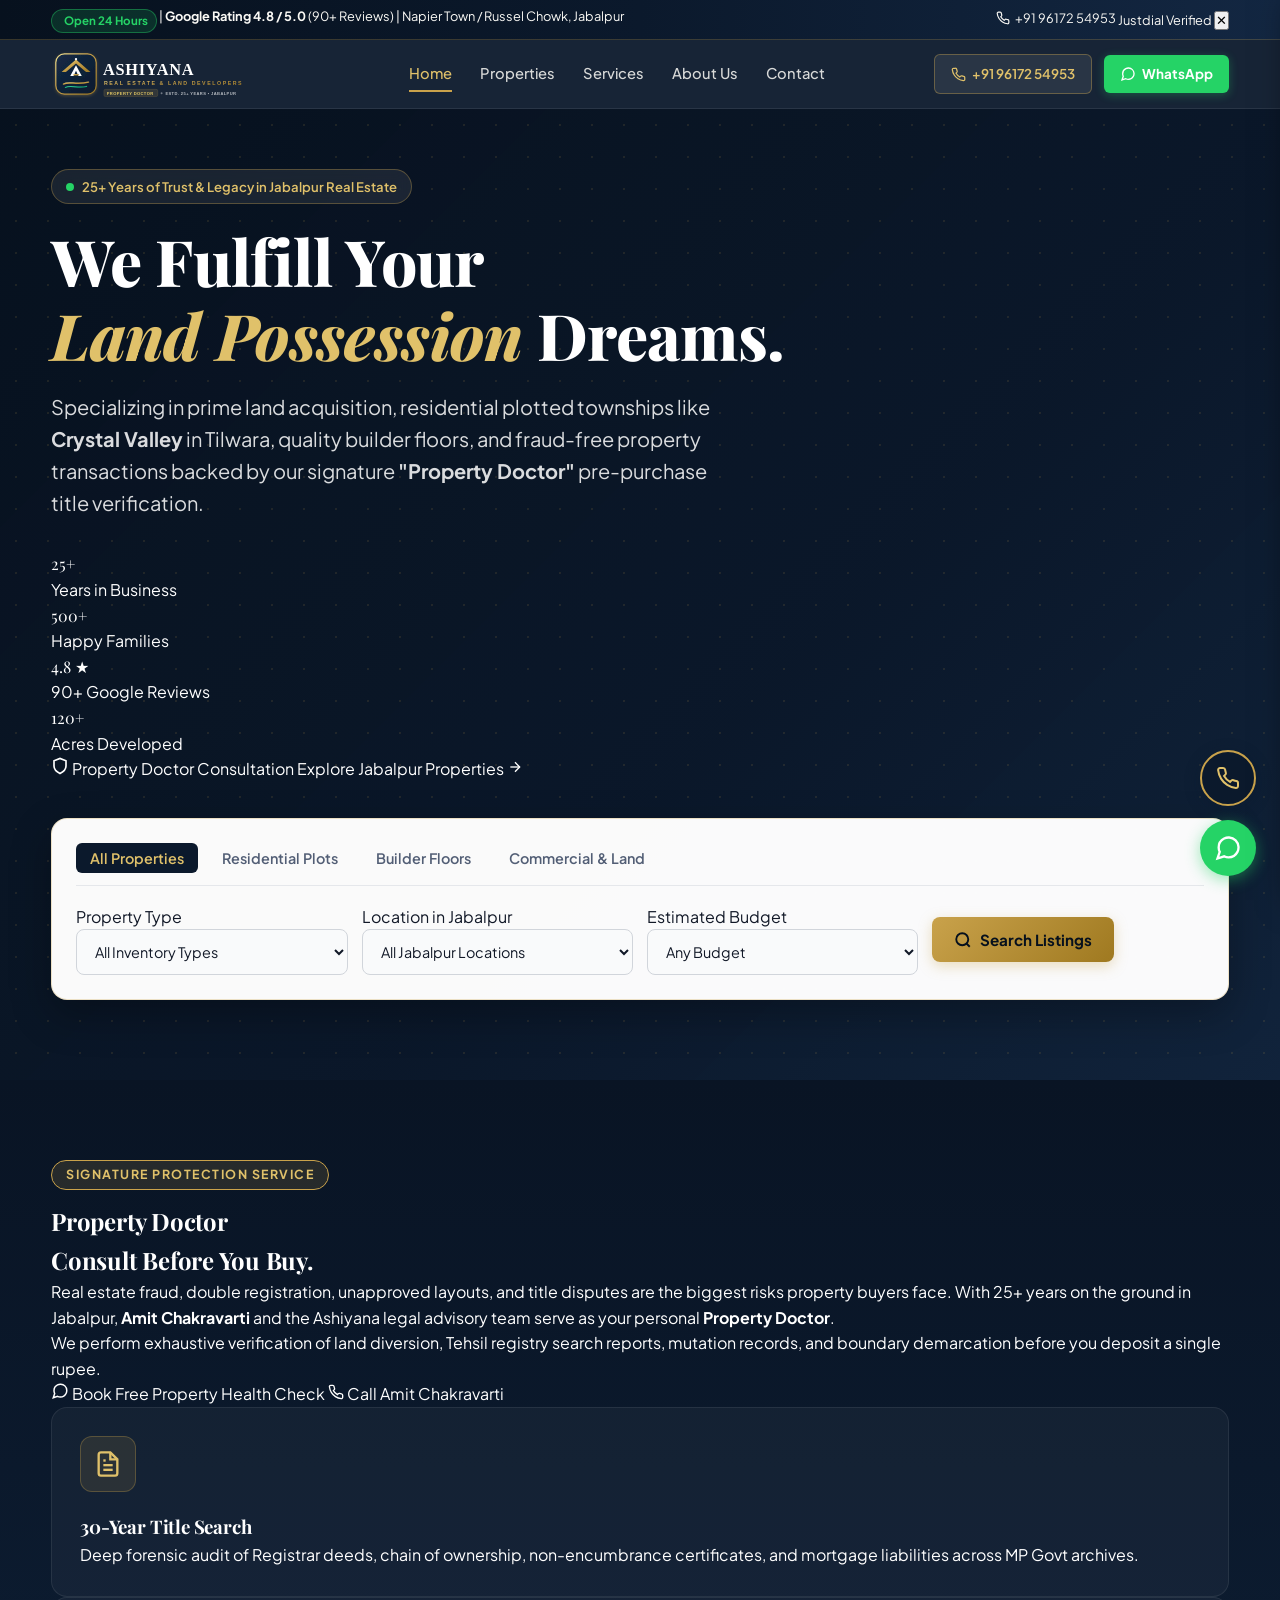
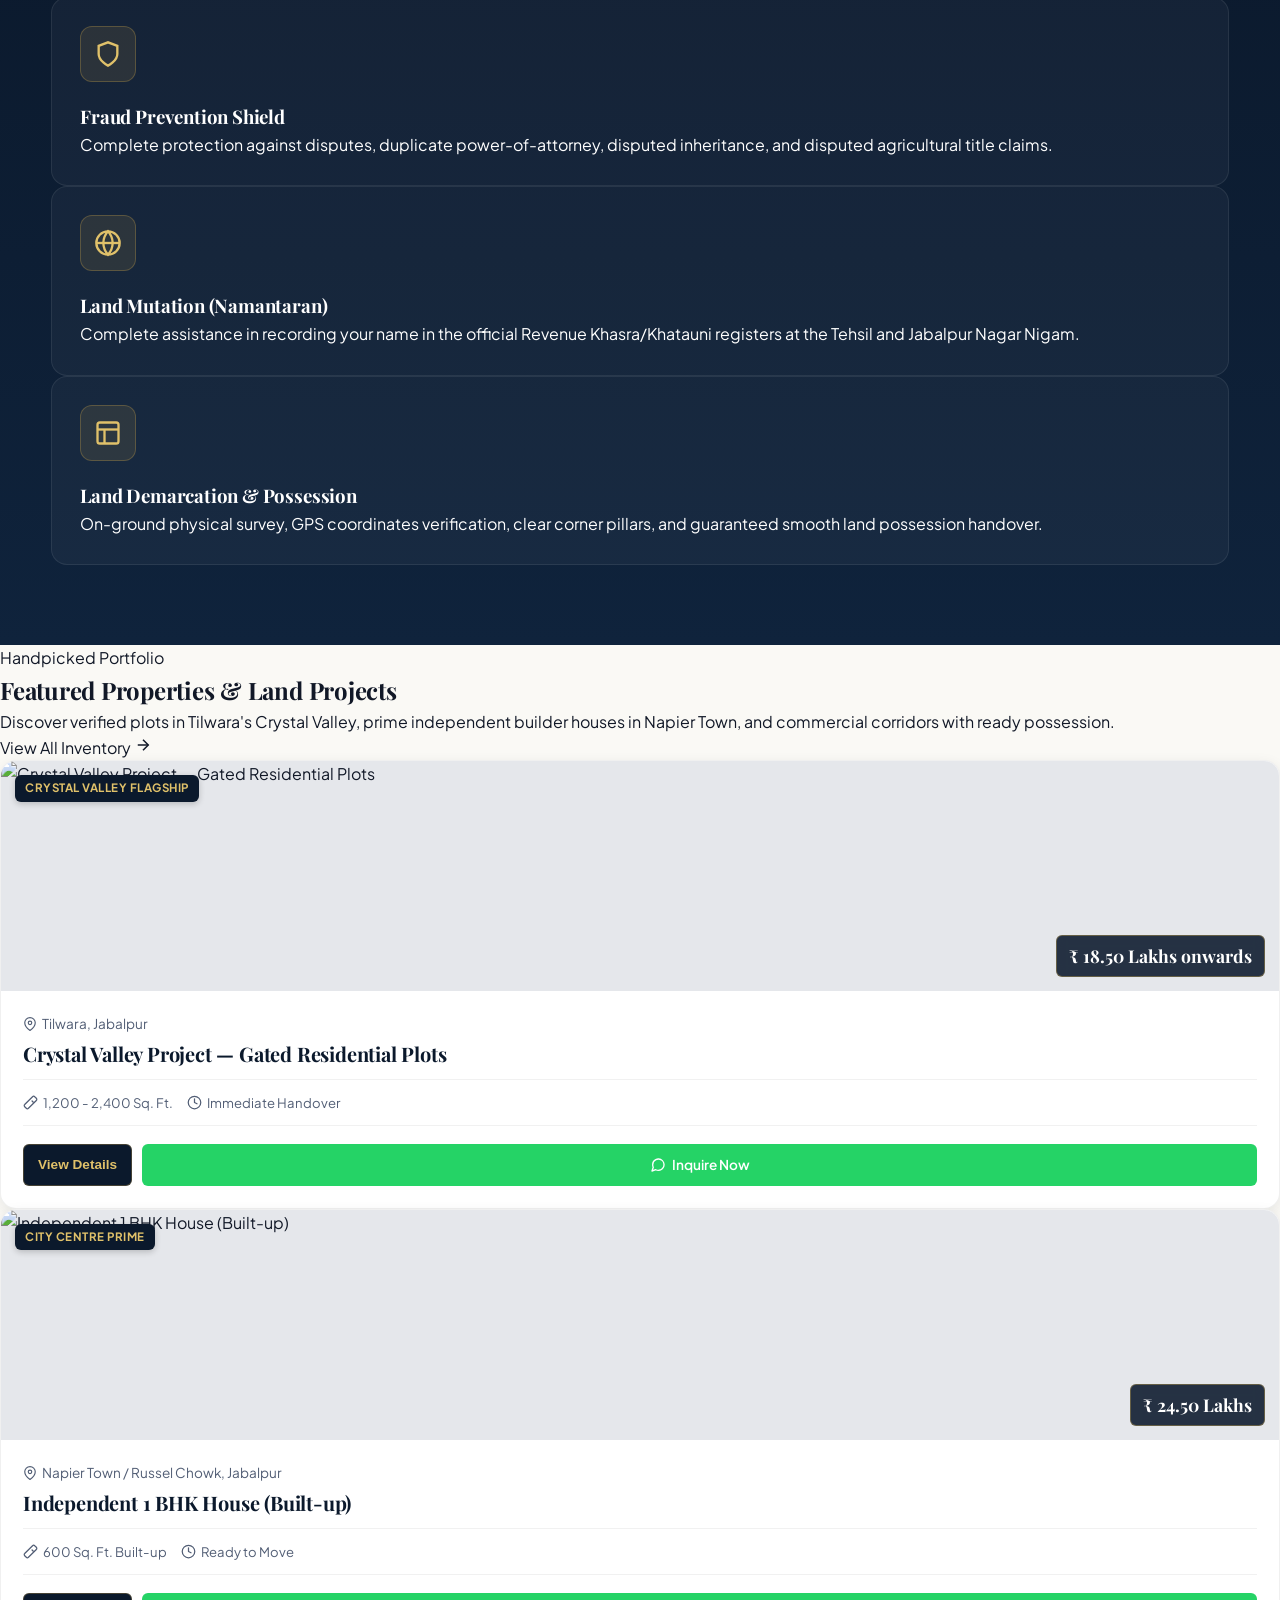
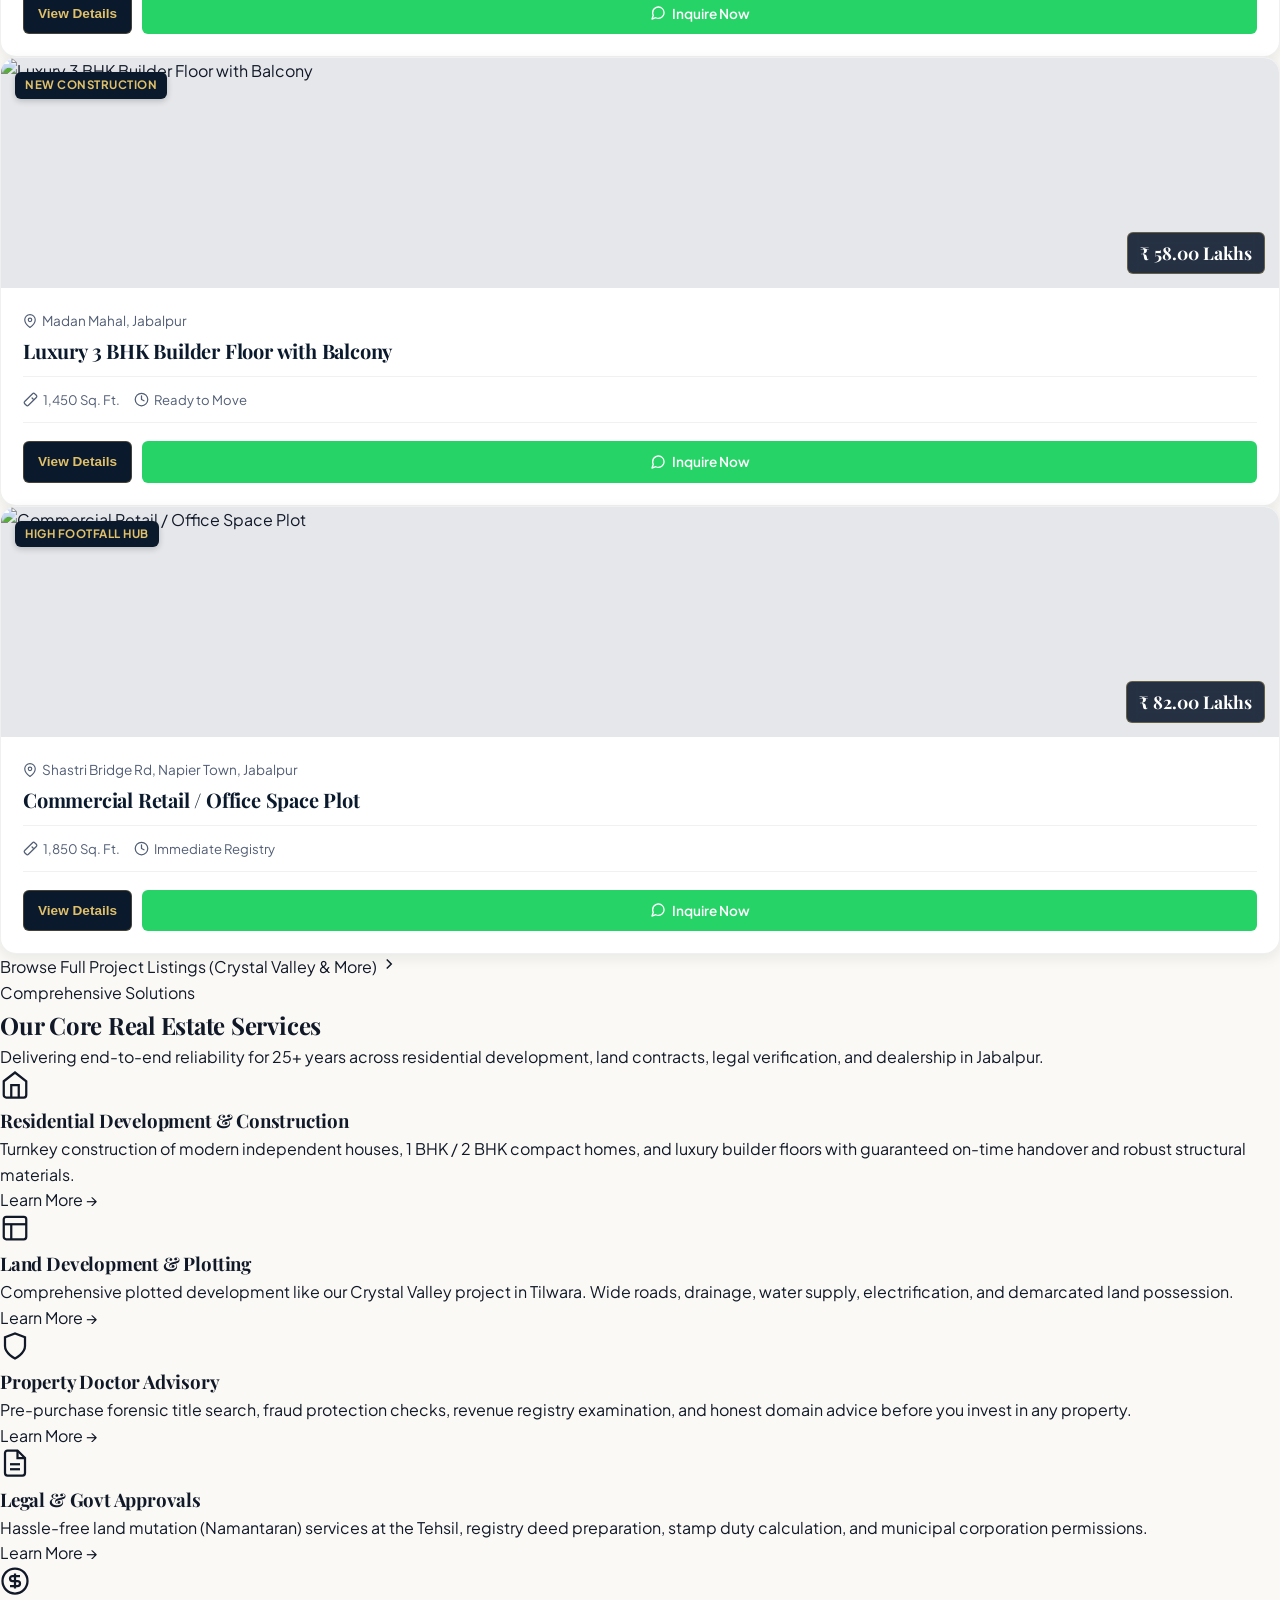
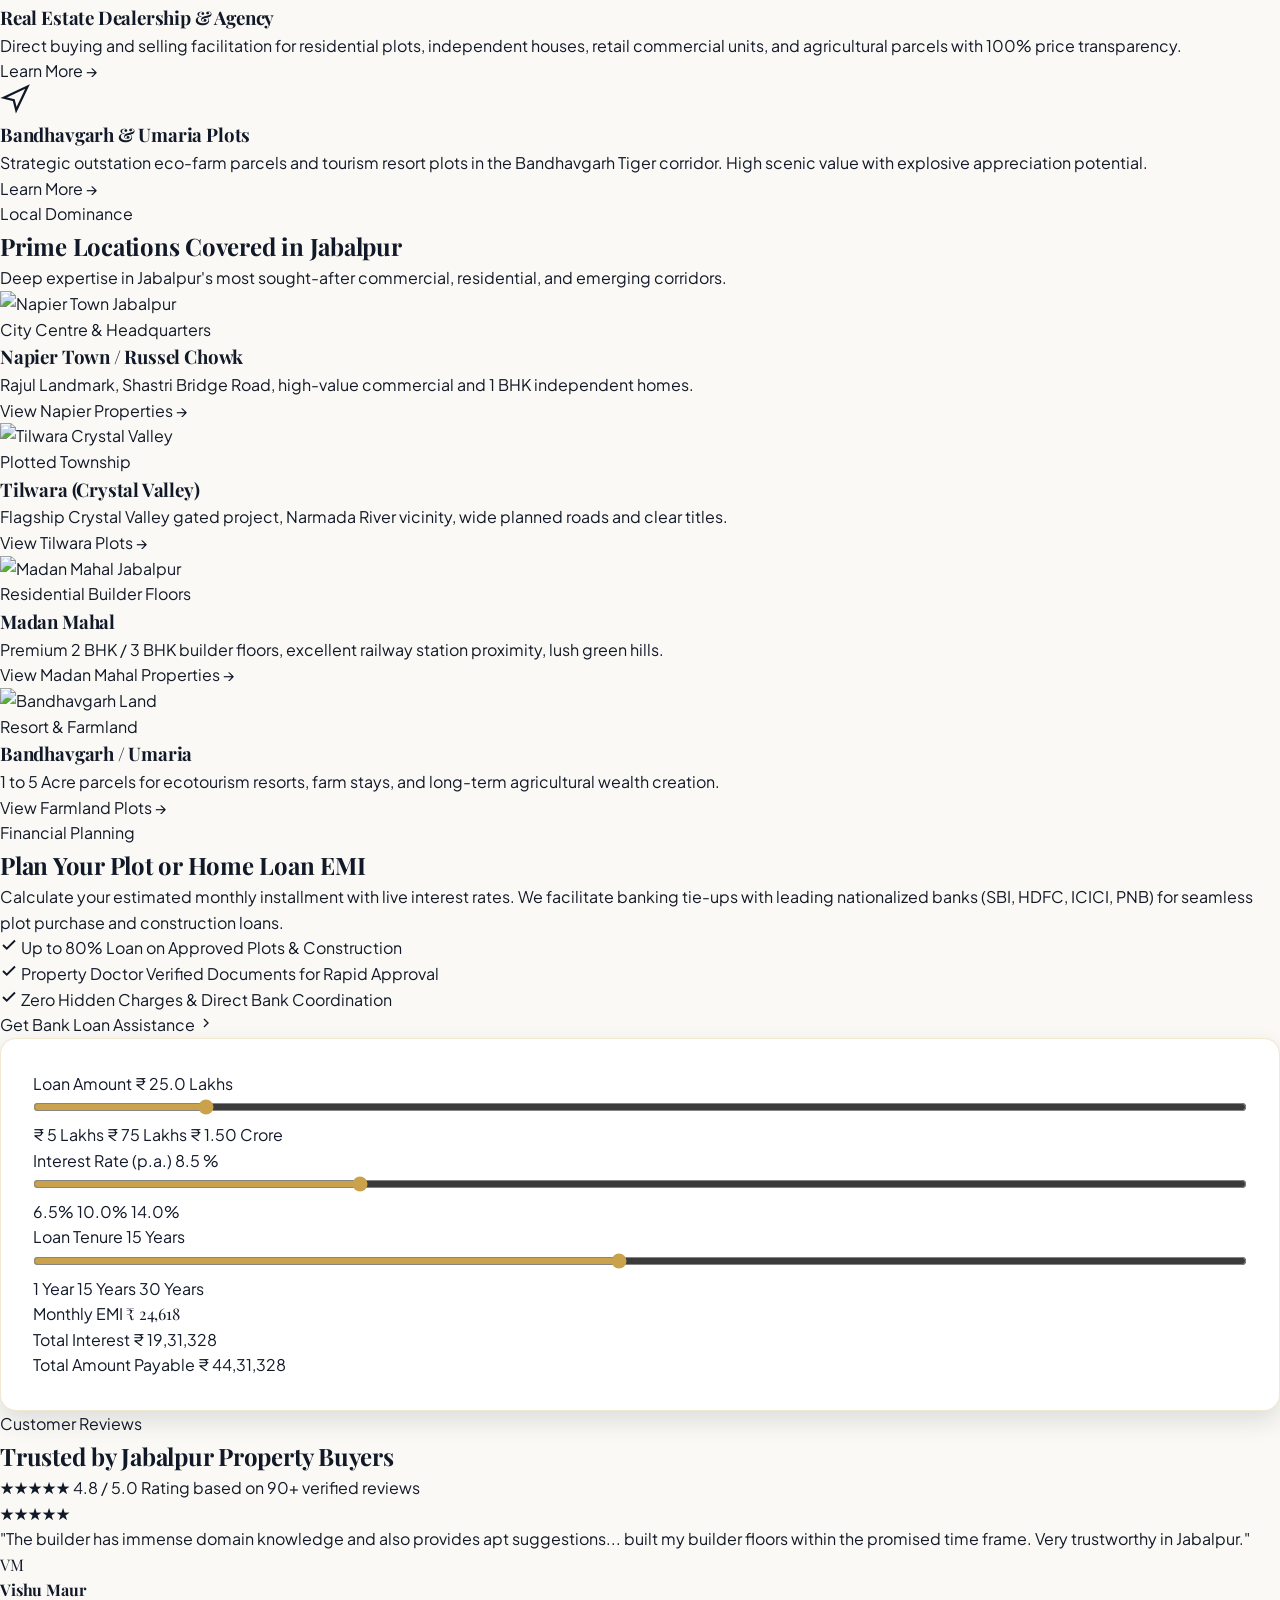
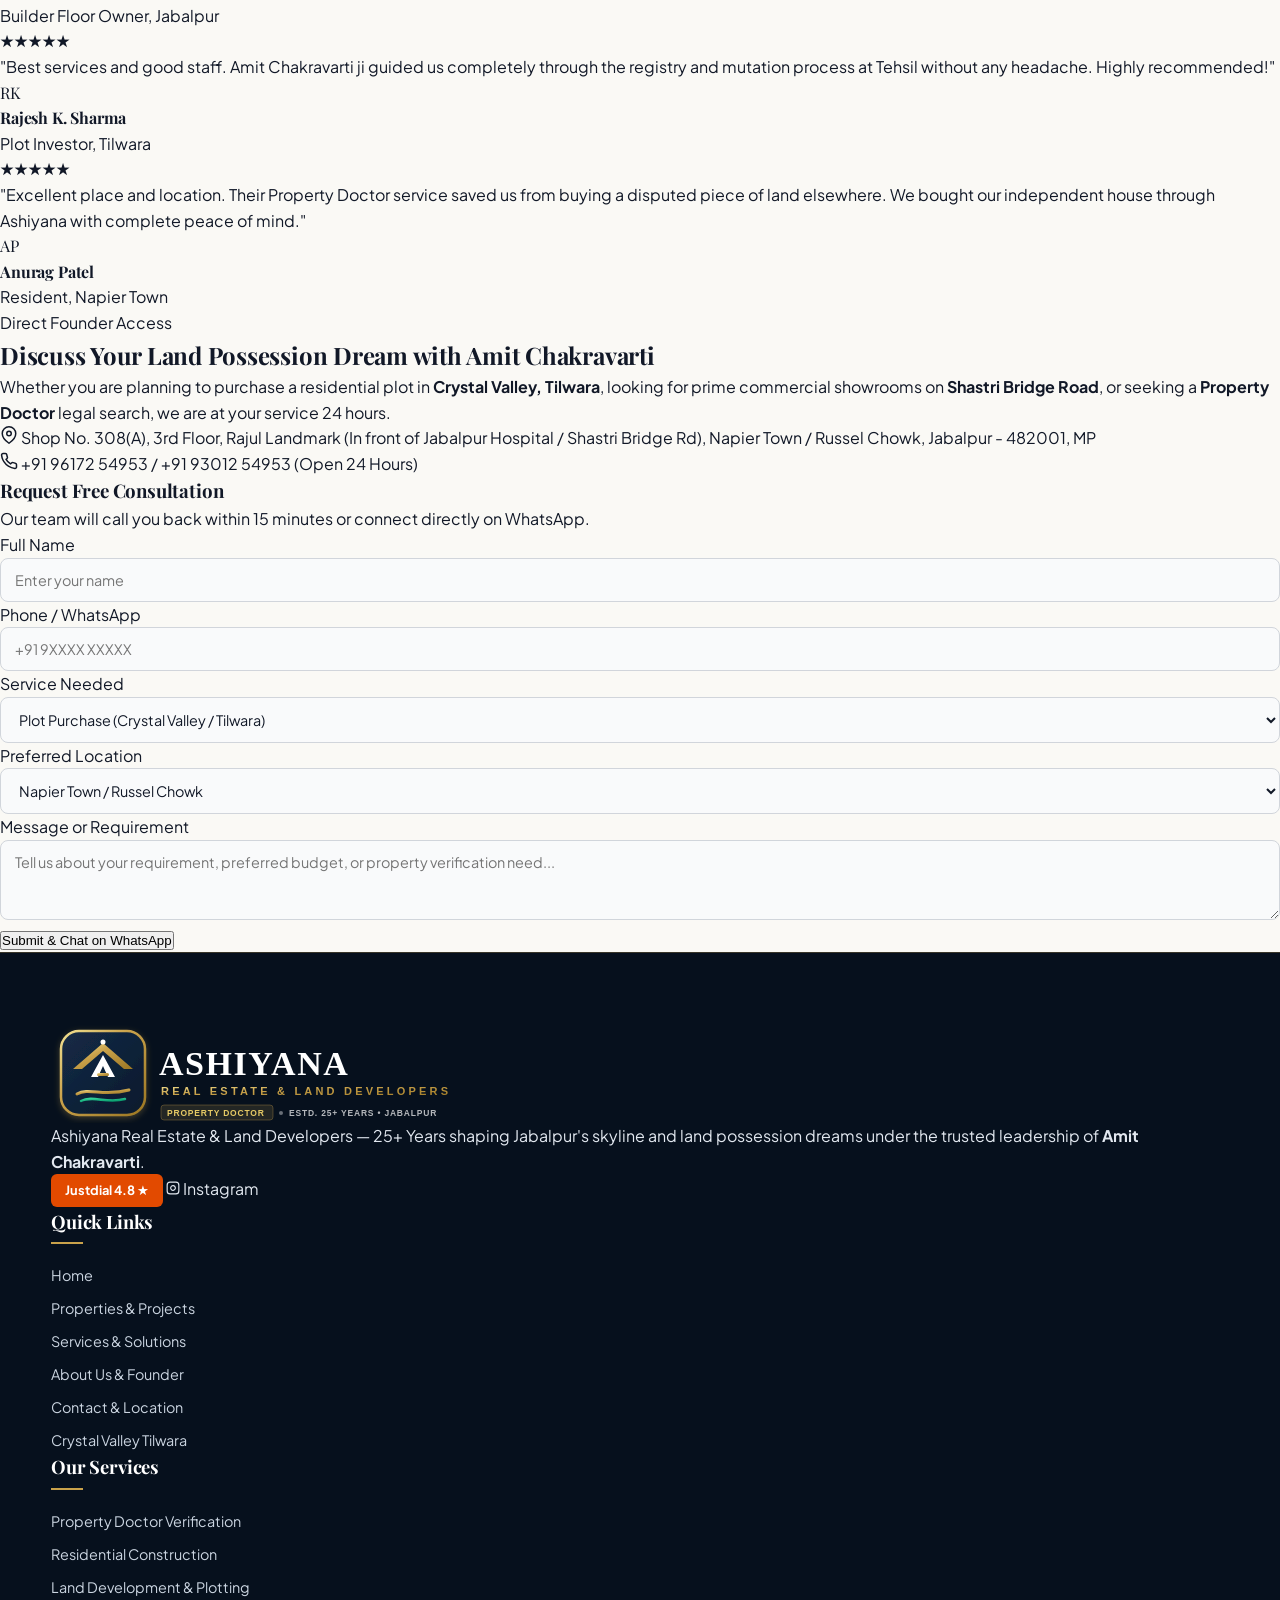
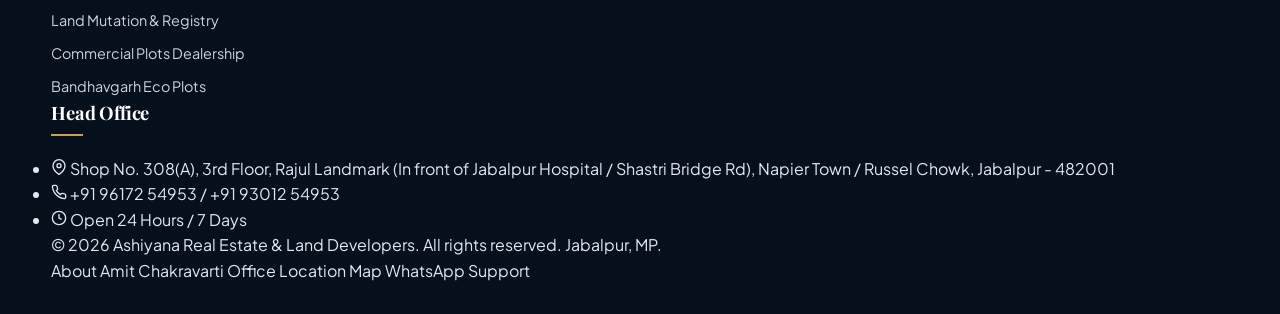
==== index.html @ 79241511 "Initial commit: Static website for Ashiyana Real Estate & Land Developers Jabalpur" ====
<!DOCTYPE html>
<html lang="en">
<head>
    <meta charset="UTF-8">
    <meta name="viewport" content="width=device-width, initial-scale=1.0">
    <title>Ashiyana Real Estate & Land Developers | Jabalpur | Property Doctor</title>
    <meta name="description" content="Ashiyana Real Estate & Land Developers in Napier Town, Jabalpur. 25+ Years of trusted land acquisition, residential plot development, builder floors, and Property Doctor legal advisory.">
    <meta name="keywords" content="Ashiyana Real Estate Jabalpur, Amit Chakravarti, Property Doctor Jabalpur, Crystal Valley Tilwara, Napier Town plots, land developers Jabalpur, builder floors Jabalpur">
    
    <!-- OpenGraph / Social Meta -->
    <meta property="og:title" content="Ashiyana Real Estate & Land Developers | Jabalpur">
    <meta property="og:description" content="We fulfill your land possession dreams. 25+ Years in Jabalpur. Consult before you buy with Property Doctor advisory.">
    <meta property="og:type" content="website">
    <meta property="og:image" content="assets/logo.svg">
    
    <!-- Favicon -->
    <link rel="icon" type="image/svg+xml" href="assets/favicon.svg">

    <!-- Schema.org JSON-LD -->
    <script type="application/ld+json">
    {
      "@context": "https://schema.org",
      "@type": ["LocalBusiness", "RealEstateAgent"],
      "name": "Ashiyana Real Estate & Land Developers",
      "image": "assets/logo.svg",
      "telephone": ["+919617254953", "+919301254953"],
      "founder": {
        "@type": "Person",
        "name": "Amit Chakravarti"
      },
      "address": {
        "@type": "PostalAddress",
        "streetAddress": "Shop No. 308(A), 3rd Floor, Rajul Landmark, In front of Jabalpur Hospital, Shastri Bridge Road, Napier Town",
        "addressLocality": "Jabalpur",
        "postalCode": "482001",
        "addressRegion": "Madhya Pradesh",
        "addressCountry": "IN"
      },
      "openingHoursSpecification": {
        "@type": "OpeningHoursSpecification",
        "dayOfWeek": ["Monday", "Tuesday", "Wednesday", "Thursday", "Friday", "Saturday", "Sunday"],
        "opens": "00:00",
        "closes": "23:59"
      },
      "aggregateRating": {
        "@type": "AggregateRating",
        "ratingValue": "4.8",
        "reviewCount": "90"
      },
      "sameAs": [
        "https://www.instagram.com/ashiyanarealestate_jabalpur/?utm_source=gemini",
        "https://www.justdial.com/Jabalpur/Ashiyana-Real-Estate-Land-Developers-In-Front-Of-Jabalpur-Hospital-Napier-Town/9999PX761-X761-231030120633-G5F3_BZDET"
      ]
    }
    </script>

    <!-- Google Fonts -->
    <link rel="preconnect" href="https://fonts.googleapis.com">
    <link rel="preconnect" href="https://fonts.gstatic.com" crossorigin>
    <link href="https://fonts.googleapis.com/css2?family=Playfair+Display:ital,wght@0,500;0,600;0,700;0,800;1,600;1,700&family=Plus+Jakarta+Sans:wght@300;400;500;600;700;800&display=swap" rel="stylesheet">

    <!-- Tailwind CSS CDN -->
    <script src="https://cdn.tailwindcss.com"></script>
    <script>
      tailwind.config = {
        theme: {
          extend: {
            colors: {
              navy: { DEFAULT: '#0B192C', dark: '#06101D', light: '#132742' },
              brass: { DEFAULT: '#C9A24B', light: '#E0C16A', dark: '#9F7920' },
              whatsapp: '#25D366'
            },
            fontFamily: {
              display: ['"Playfair Display"', 'Georgia', 'serif'],
              body: ['"Plus Jakarta Sans"', 'sans-serif'],
            }
          }
        }
      }
    </script>

    <!-- Custom CSS -->
    <link rel="stylesheet" href="css/ashiyana-style.css">
</head>
<body class="bg-[#FAF9F5] text-[#111827]">

    <!-- === TOP ANNOUNCEMENT & CONTACT BAR === -->
    <div class="top-contact-bar">
        <div class="container-inner">
            <div class="flex items-center gap-3 flex-wrap">
                <span class="badge-24h">
                    <span class="w-2 h-2 rounded-full bg-emerald-400 animate-ping"></span>
                    Open 24 Hours
                </span>
                <span class="text-white/80 hidden sm:inline">|</span>
                <span class="text-white/90 text-xs">
                    <strong class="text-brass-light">Google Rating 4.8 / 5.0</strong> (90+ Reviews)
                </span>
                <span class="text-white/80 hidden md:inline">|</span>
                <span class="text-white/80 text-xs hidden md:inline">Napier Town / Russel Chowk, Jabalpur</span>
            </div>

            <div class="flex items-center gap-4 text-xs">
                <a href="tel:+919617254953" class="hover:text-brass-light font-medium">
                    <svg width="14" height="14" viewBox="0 0 24 24" fill="none" stroke="currentColor" stroke-width="2"><path d="M22 16.92v3a2 2 0 0 1-2.18 2 19.79 19.79 0 0 1-8.63-3.07 19.5 19.5 0 0 1-6-6 19.79 19.79 0 0 1-3.07-8.67A2 2 0 0 1 4.11 2h3a2 2 0 0 1 2 1.72 12.84 12.84 0 0 0 .7 2.81 2 2 0 0 1-.45 2.11L8.09 9.91a16 16 0 0 0 6 6l1.27-1.27a2 2 0 0 1 2.11-.45 12.84 12.84 0 0 0 2.81.7A2 2 0 0 1 22 16.92z"></path></svg>
                    +91 96172 54953
                </a>
                <a href="https://www.justdial.com/Jabalpur/Ashiyana-Real-Estate-Land-Developers-In-Front-Of-Jabalpur-Hospital-Napier-Town/9999PX761-X761-231030120633-G5F3_BZDET" target="_blank" rel="noopener noreferrer" class="hidden sm:inline-flex items-center gap-1 bg-[#E24A00] text-white px-2 py-0.5 rounded text-[11px] font-bold">
                    Justdial Verified
                </a>
                <button type="button" class="top-bar-close text-white/60 hover:text-white ml-1 text-sm font-bold" aria-label="Dismiss banner">✕</button>
            </div>
        </div>
    </div>

    <!-- === MAIN SITE HEADER === -->
    <header class="site-header">
        <div class="header-inner">
            <!-- Brand Logo -->
            <a href="index.html" class="site-logo" aria-label="Ashiyana Real Estate Home">
                <img src="assets/logo.svg" alt="Ashiyana Real Estate & Land Developers" class="logo-img">
            </a>

            <!-- Desktop Navigation -->
            <nav class="main-nav" aria-label="Main Navigation">
                <a href="index.html" class="nav-link active">Home</a>
                <a href="properties.html" class="nav-link">Properties</a>
                <a href="services.html" class="nav-link">Services</a>
                <a href="about.html" class="nav-link">About Us</a>
                <a href="contact.html" class="nav-link">Contact</a>
            </nav>

            <!-- Header Action Buttons -->
            <div class="header-actions">
                <a href="tel:+919617254953" class="btn-header-call">
                    <svg width="15" height="15" viewBox="0 0 24 24" fill="none" stroke="currentColor" stroke-width="2"><path d="M22 16.92v3a2 2 0 0 1-2.18 2 19.79 19.79 0 0 1-8.63-3.07 19.5 19.5 0 0 1-6-6 19.79 19.79 0 0 1-3.07-8.67A2 2 0 0 1 4.11 2h3a2 2 0 0 1 2 1.72 12.84 12.84 0 0 0 .7 2.81 2 2 0 0 1-.45 2.11L8.09 9.91a16 16 0 0 0 6 6l1.27-1.27a2 2 0 0 1 2.11-.45 12.84 12.84 0 0 0 2.81.7A2 2 0 0 1 22 16.92z"></path></svg>
                    <span>+91 96172 54953</span>
                </a>
                <a href="https://wa.me/919617254953?text=Hello%20Ashiyana%20Real%20Estate,%20I%20would%20like%20to%20consult%20regarding%20property%20in%20Jabalpur." target="_blank" rel="noopener noreferrer" class="btn-header-wa">
                    <svg width="16" height="16" viewBox="0 0 24 24" fill="none" stroke="currentColor" stroke-width="2"><path d="M21 11.5a8.38 8.38 0 0 1-.9 3.8 8.5 8.5 0 0 1-7.6 4.7 8.38 8.38 0 0 1-3.8-.9L3 21l1.9-5.7a8.38 8.38 0 0 1-.9-3.8 8.5 8.5 0 0 1 4.7-7.6 8.38 8.38 0 0 1 3.8-.9h.5a8.48 8.48 0 0 1 8 8v.5z"></path></svg>
                    <span>WhatsApp</span>
                </a>
                
                <!-- Mobile Menu Button -->
                <button class="mobile-menu-btn" id="mobile-menu-btn" aria-label="Open navigation menu">
                    <svg width="24" height="24" viewBox="0 0 24 24" fill="none" stroke="currentColor" stroke-width="2.2" stroke-linecap="round"><line x1="4" y1="6" x2="20" y2="6"></line><line x1="4" y1="12" x2="20" y2="12"></line><line x1="4" y1="18" x2="20" y2="18"></line></svg>
                </button>
            </div>
        </div>
    </header>

    <!-- === MOBILE NAVIGATION DRAWER & BACKDROP === -->
    <div class="drawer-backdrop" id="drawer-backdrop"></div>
    <div class="mobile-drawer" id="mobile-drawer" aria-hidden="true">
        <div class="drawer-header">
            <img src="assets/logo.svg" alt="Ashiyana" class="h-10 w-auto">
            <button class="drawer-close" id="drawer-close" aria-label="Close menu">
                <svg width="26" height="26" viewBox="0 0 24 24" fill="none" stroke="currentColor" stroke-width="2.2"><line x1="18" y1="6" x2="6" y2="18"></line><line x1="6" y1="6" x2="18" y2="18"></line></svg>
            </button>
        </div>

        <nav class="drawer-nav">
            <a href="index.html" class="drawer-link active">Home</a>
            <a href="properties.html" class="drawer-link">Properties &amp; Projects</a>
            <a href="services.html" class="drawer-link">Our Services</a>
            <a href="about.html" class="drawer-link">About Us &amp; Founder</a>
            <a href="contact.html" class="drawer-link">Contact &amp; Location</a>
        </nav>

        <div class="drawer-footer">
            <div class="text-xs text-white/70 mb-2">
                <p class="font-bold text-white mb-1">Amit Chakravarti</p>
                <p>Shop 308(A), 3rd Floor, Rajul Landmark, Napier Town, Jabalpur</p>
            </div>
            <div class="grid grid-cols-2 gap-2">
                <a href="tel:+919617254953" class="flex items-center justify-center gap-2 py-2.5 bg-white/10 text-brass-light border border-brass/40 rounded-lg text-xs font-bold">
                    <svg width="15" height="15" viewBox="0 0 24 24" fill="none" stroke="currentColor" stroke-width="2"><path d="M22 16.92v3a2 2 0 0 1-2.18 2 19.79 19.79 0 0 1-8.63-3.07 19.5 19.5 0 0 1-6-6 19.79 19.79 0 0 1-3.07-8.67A2 2 0 0 1 4.11 2h3a2 2 0 0 1 2 1.72 12.84 12.84 0 0 0 .7 2.81 2 2 0 0 1-.45 2.11L8.09 9.91a16 16 0 0 0 6 6l1.27-1.27a2 2 0 0 1 2.11-.45 12.84 12.84 0 0 0 2.81.7A2 2 0 0 1 22 16.92z"></path></svg>
                    Call Now
                </a>
                <a href="https://wa.me/919617254953" target="_blank" rel="noopener noreferrer" class="flex items-center justify-center gap-2 py-2.5 bg-whatsapp text-white rounded-lg text-xs font-bold shadow-md">
                    <svg width="15" height="15" viewBox="0 0 24 24" fill="none" stroke="currentColor" stroke-width="2"><path d="M21 11.5a8.38 8.38 0 0 1-.9 3.8 8.5 8.5 0 0 1-7.6 4.7 8.38 8.38 0 0 1-3.8-.9L3 21l1.9-5.7a8.38 8.38 0 0 1-.9-3.8 8.5 8.5 0 0 1 4.7-7.6 8.38 8.38 0 0 1 3.8-.9h.5a8.48 8.48 0 0 1 8 8v.5z"></path></svg>
                    WhatsApp
                </a>
            </div>
            <a href="https://www.justdial.com/Jabalpur/Ashiyana-Real-Estate-Land-Developers-In-Front-Of-Jabalpur-Hospital-Napier-Town/9999PX761-X761-231030120633-G5F3_BZDET" target="_blank" rel="noopener noreferrer" class="text-center py-2 bg-[#E24A00] text-white rounded text-xs font-bold">
                View Justdial Profile (4.8 ★)
            </a>
        </div>
    </div>

    <!-- === SECTION: HERO WITH LUXURY ARCHITECTURAL BACKDROP === -->
    <section class="hero-wrapper">
        <div class="hero-bg-overlay"></div>
        <div class="hero-grid-pattern"></div>
        
        <div class="hero-content">
            <div class="max-w-4xl">
                <!-- Trust Pill Badge -->
                <div class="badge-trust">
                    <span class="dot"></span>
                    <span>25+ Years of Trust &amp; Legacy in Jabalpur Real Estate</span>
                </div>

                <!-- Main Tagline Headline -->
                <h1 class="hero-title">
                    We Fulfill Your<br>
                    <span class="highlight">Land Possession</span> Dreams.
                </h1>

                <!-- Subtitle with Property Doctor Emphasis -->
                <p class="hero-subtitle">
                    Specializing in prime land acquisition, residential plotted townships like <strong>Crystal Valley</strong> in Tilwara, quality builder floors, and fraud-free property transactions backed by our signature <strong>"Property Doctor"</strong> pre-purchase title verification.
                </p>

                <!-- Quick Stats Row -->
                <div class="grid grid-cols-2 sm:grid-cols-4 gap-4 py-4 mb-6 border-y border-white/15 max-w-3xl">
                    <div>
                        <div class="text-2xl sm:text-3xl font-display font-bold text-brass-light stat-counter" data-target="25" data-suffix="+">25+</div>
                        <div class="text-xs text-white/70 uppercase tracking-wider mt-0.5">Years in Business</div>
                    </div>
                    <div>
                        <div class="text-2xl sm:text-3xl font-display font-bold text-brass-light stat-counter" data-target="500" data-suffix="+">500+</div>
                        <div class="text-xs text-white/70 uppercase tracking-wider mt-0.5">Happy Families</div>
                    </div>
                    <div>
                        <div class="text-2xl sm:text-3xl font-display font-bold text-brass-light">4.8 ★</div>
                        <div class="text-xs text-white/70 uppercase tracking-wider mt-0.5">90+ Google Reviews</div>
                    </div>
                    <div>
                        <div class="text-2xl sm:text-3xl font-display font-bold text-brass-light stat-counter" data-target="120" data-suffix="+">120+</div>
                        <div class="text-xs text-white/70 uppercase tracking-wider mt-0.5">Acres Developed</div>
                    </div>
                </div>

                <!-- CTA Button Row -->
                <div class="flex flex-wrap gap-4 items-center">
                    <a href="#property-doctor-spotlight" class="inline-flex items-center gap-2 px-6 py-3.5 bg-gradient-to-r from-brass via-brass-light to-brass text-navy-dark font-bold rounded-lg shadow-lg hover:shadow-brass/40 hover:-translate-y-0.5 transition text-sm">
                        <svg width="18" height="18" viewBox="0 0 24 24" fill="none" stroke="currentColor" stroke-width="2.2"><path d="M12 22s8-4 8-10V5l-8-3-8 3v7c0 6 8 10 8 10z"></path></svg>
                        Property Doctor Consultation
                    </a>
                    <a href="properties.html" class="inline-flex items-center gap-2 px-6 py-3.5 bg-white/10 hover:bg-white/20 text-white font-semibold rounded-lg border border-white/20 backdrop-blur-sm transition text-sm">
                        Explore Jabalpur Properties
                        <svg width="16" height="16" viewBox="0 0 24 24" fill="none" stroke="currentColor" stroke-width="2"><line x1="5" y1="12" x2="19" y2="12"></line><polyline points="12 5 19 12 12 19"></polyline></svg>
                    </a>
                </div>
            </div>

            <!-- Quick Search Bar Card -->
            <div class="search-card-container">
                <div class="search-tab-bar">
                    <button class="search-tab active" type="button">All Properties</button>
                    <button class="search-tab" type="button" onclick="location.href='properties.html?type=residential-plots'">Residential Plots</button>
                    <button class="search-tab" type="button" onclick="location.href='properties.html?type=builder-floors'">Builder Floors</button>
                    <button class="search-tab" type="button" onclick="location.href='properties.html?type=commercial'">Commercial &amp; Land</button>
                </div>

                <form id="hero-quick-search" class="search-form-grid">
                    <div>
                        <label class="block text-xs font-bold text-gray-600 uppercase tracking-wider mb-1">Property Type</label>
                        <select id="search-property-type" class="form-select">
                            <option value="all">All Inventory Types</option>
                            <option value="residential-plots">Residential Plots (Crystal Valley)</option>
                            <option value="builder-floors">Builder Floors &amp; 1 BHK Houses</option>
                            <option value="commercial">Commercial Plots / Showrooms</option>
                            <option value="agricultural">Agricultural &amp; Bandhavgarh Land</option>
                        </select>
                    </div>

                    <div>
                        <label class="block text-xs font-bold text-gray-600 uppercase tracking-wider mb-1">Location in Jabalpur</label>
                        <select id="search-property-location" class="form-select">
                            <option value="all">All Jabalpur Locations</option>
                            <option value="napier-town">Napier Town / Russel Chowk</option>
                            <option value="tilwara">Tilwara (Crystal Valley &amp; Ghat)</option>
                            <option value="madan-mahal">Madan Mahal</option>
                            <option value="bandhavgarh">Bandhavgarh / Umaria Corridor</option>
                        </select>
                    </div>

                    <div>
                        <label class="block text-xs font-bold text-gray-600 uppercase tracking-wider mb-1">Estimated Budget</label>
                        <select id="search-property-budget" class="form-select">
                            <option value="all">Any Budget</option>
                            <option value="15-25">₹ 15 - 25 Lakhs (Plots &amp; 1 BHK)</option>
                            <option value="25-50">₹ 25 - 50 Lakhs (Villas &amp; Floors)</option>
                            <option value="50-100">₹ 50 Lakhs - 1 Crore</option>
                            <option value="100plus">₹ 1 Crore+ (Commercial / Acreage)</option>
                        </select>
                    </div>

                    <div class="sm:self-end">
                        <button type="submit" class="btn-search-submit w-full">
                            <svg width="18" height="18" viewBox="0 0 24 24" fill="none" stroke="currentColor" stroke-width="2.5"><circle cx="11" cy="11" r="8"></circle><line x1="21" y1="21" x2="16.65" y2="16.65"></line></svg>
                            <span>Search Listings</span>
                        </button>
                    </div>
                </form>
            </div>
        </div>
    </section>

    <!-- === SECTION: PROPERTY DOCTOR FEATURE SPOTLIGHT === -->
    <section id="property-doctor-spotlight" class="property-doctor-section">
        <div class="max-w-7xl mx-auto">
            <div class="grid lg:grid-cols-12 gap-12 items-center">
                <div class="lg:col-span-5">
                    <span class="doctor-badge">Signature Protection Service</span>
                    <h2 class="text-3xl sm:text-4xl font-display font-bold mb-4 leading-tight">
                        Property Doctor<br>
                        <span class="text-brass-light italic">Consult Before You Buy.</span>
                    </h2>
                    <p class="text-white/80 text-base leading-relaxed mb-6">
                        Real estate fraud, double registration, unapproved layouts, and title disputes are the biggest risks property buyers face. With 25+ years on the ground in Jabalpur, <strong>Amit Chakravarti</strong> and the Ashiyana legal advisory team serve as your personal <strong>Property Doctor</strong>.
                    </p>
                    <p class="text-white/70 text-sm leading-relaxed mb-8">
                        We perform exhaustive verification of land diversion, Tehsil registry search reports, mutation records, and boundary demarcation before you deposit a single rupee.
                    </p>

                    <div class="flex flex-col sm:flex-row gap-3">
                        <a href="https://wa.me/919617254953?text=Hello%20Amit%20ji,%20I%20want%20a%20Property%20Doctor%20consultation%20and%20legal%20verification%20for%20a%20property%20in%20Jabalpur." target="_blank" rel="noopener noreferrer" class="inline-flex items-center justify-center gap-2 px-6 py-3 bg-whatsapp hover:bg-whatsapp-dark text-white font-bold rounded-lg transition text-sm shadow-md">
                            <svg width="18" height="18" viewBox="0 0 24 24" fill="none" stroke="currentColor" stroke-width="2"><path d="M21 11.5a8.38 8.38 0 0 1-.9 3.8 8.5 8.5 0 0 1-7.6 4.7 8.38 8.38 0 0 1-3.8-.9L3 21l1.9-5.7a8.38 8.38 0 0 1-.9-3.8 8.5 8.5 0 0 1 4.7-7.6 8.38 8.38 0 0 1 3.8-.9h.5a8.48 8.48 0 0 1 8 8v.5z"></path></svg>
                            Book Free Property Health Check
                        </a>
                        <a href="tel:+919617254953" class="inline-flex items-center justify-center gap-2 px-6 py-3 border border-white/20 hover:border-brass text-white font-semibold rounded-lg transition text-sm">
                            <svg width="16" height="16" viewBox="0 0 24 24" fill="none" stroke="currentColor" stroke-width="2"><path d="M22 16.92v3a2 2 0 0 1-2.18 2 19.79 19.79 0 0 1-8.63-3.07 19.5 19.5 0 0 1-6-6 19.79 19.79 0 0 1-3.07-8.67A2 2 0 0 1 4.11 2h3a2 2 0 0 1 2 1.72 12.84 12.84 0 0 0 .7 2.81 2 2 0 0 1-.45 2.11L8.09 9.91a16 16 0 0 0 6 6l1.27-1.27a2 2 0 0 1 2.11-.45 12.84 12.84 0 0 0 2.81.7A2 2 0 0 1 22 16.92z"></path></svg>
                            Call Amit Chakravarti
                        </a>
                    </div>
                </div>

                <div class="lg:col-span-7 grid sm:grid-cols-2 gap-4">
                    <!-- Check 1 -->
                    <div class="doctor-card">
                        <div class="doctor-icon-box">
                            <svg width="28" height="28" viewBox="0 0 24 24" fill="none" stroke="currentColor" stroke-width="2"><path d="M14 2H6a2 2 0 0 0-2 2v16a2 2 0 0 0 2 2h12a2 2 0 0 0 2-2V8z"></path><polyline points="14 2 14 8 20 8"></polyline><line x1="16" y1="13" x2="8" y2="13"></line><line x1="16" y1="17" x2="8" y2="17"></line><polyline points="10 9 9 9 8 9"></polyline></svg>
                        </div>
                        <h3 class="text-lg font-bold text-white mb-2 font-display">30-Year Title Search</h3>
                        <p class="text-white/70 text-xs leading-relaxed">
                            Deep forensic audit of Registrar deeds, chain of ownership, non-encumbrance certificates, and mortgage liabilities across MP Govt archives.
                        </p>
                    </div>

                    <!-- Check 2 -->
                    <div class="doctor-card">
                        <div class="doctor-icon-box">
                            <svg width="28" height="28" viewBox="0 0 24 24" fill="none" stroke="currentColor" stroke-width="2"><path d="M12 22s8-4 8-10V5l-8-3-8 3v7c0 6 8 10 8 10z"></path></svg>
                        </div>
                        <h3 class="text-lg font-bold text-white mb-2 font-display">Fraud Prevention Shield</h3>
                        <p class="text-white/70 text-xs leading-relaxed">
                            Complete protection against disputes, duplicate power-of-attorney, disputed inheritance, and disputed agricultural title claims.
                        </p>
                    </div>

                    <!-- Check 3 -->
                    <div class="doctor-card">
                        <div class="doctor-icon-box">
                            <svg width="28" height="28" viewBox="0 0 24 24" fill="none" stroke="currentColor" stroke-width="2"><circle cx="12" cy="12" r="10"></circle><line x1="2" y1="12" x2="22" y2="12"></line><path d="M12 2a15.3 15.3 0 0 1 4 10 15.3 15.3 0 0 1-4 10 15.3 15.3 0 0 1-4-10 15.3 15.3 0 0 1 4-10z"></path></svg>
                        </div>
                        <h3 class="text-lg font-bold text-white mb-2 font-display">Land Mutation (Namantaran)</h3>
                        <p class="text-white/70 text-xs leading-relaxed">
                            Complete assistance in recording your name in the official Revenue Khasra/Khatauni registers at the Tehsil and Jabalpur Nagar Nigam.
                        </p>
                    </div>

                    <!-- Check 4 -->
                    <div class="doctor-card">
                        <div class="doctor-icon-box">
                            <svg width="28" height="28" viewBox="0 0 24 24" fill="none" stroke="currentColor" stroke-width="2"><rect x="3" y="3" width="18" height="18" rx="2"></rect><path d="M3 9h18"></path><path d="M9 21V9"></path></svg>
                        </div>
                        <h3 class="text-lg font-bold text-white mb-2 font-display">Land Demarcation &amp; Possession</h3>
                        <p class="text-white/70 text-xs leading-relaxed">
                            On-ground physical survey, GPS coordinates verification, clear corner pillars, and guaranteed smooth land possession handover.
                        </p>
                    </div>
                </div>
            </div>
        </div>
    </section>

    <!-- === SECTION: FEATURED PROPERTIES IN JABALPUR === -->
    <section class="py-20 px-4 max-w-7xl mx-auto">
        <div class="flex flex-col md:flex-row md:items-end justify-between mb-12 gap-4">
            <div>
                <span class="text-xs font-bold uppercase tracking-widest text-brass block mb-1">Handpicked Portfolio</span>
                <h2 class="text-3xl sm:text-4xl font-display font-bold text-navy">
                    Featured Properties &amp; Land Projects
                </h2>
                <p class="text-gray-600 text-sm mt-2 max-w-xl">
                    Discover verified plots in Tilwara's Crystal Valley, prime independent builder houses in Napier Town, and commercial corridors with ready possession.
                </p>
            </div>
            <div>
                <a href="properties.html" class="inline-flex items-center gap-2 text-sm font-bold text-navy hover:text-brass transition group">
                    <span>View All Inventory</span>
                    <svg class="group-hover:translate-x-1 transition" width="18" height="18" viewBox="0 0 24 24" fill="none" stroke="currentColor" stroke-width="2"><line x1="5" y1="12" x2="19" y2="12"></line><polyline points="12 5 19 12 12 19"></polyline></svg>
                </a>
            </div>
        </div>

        <!-- Dynamic Grid loaded via properties.js -->
        <div id="featured-properties-container" class="grid sm:grid-cols-2 lg:grid-cols-4 gap-6">
            <!-- Rendered by js/properties.js -->
        </div>

        <div class="mt-12 text-center">
            <a href="properties.html" class="inline-flex items-center gap-2 px-8 py-3.5 bg-navy text-brass-light font-bold rounded-lg hover:bg-navy-dark transition shadow-md text-sm">
                <span>Browse Full Project Listings (Crystal Valley &amp; More)</span>
                <svg width="18" height="18" viewBox="0 0 24 24" fill="none" stroke="currentColor" stroke-width="2"><polyline points="9 18 15 12 9 6"></polyline></svg>
            </a>
        </div>
    </section>

    <!-- === SECTION: CORE SERVICES OVERVIEW === -->
    <section class="py-20 px-4 bg-[#F2EFE9] border-y border-[#E5E0D5]">
        <div class="max-w-7xl mx-auto">
            <div class="text-center max-w-2xl mx-auto mb-16">
                <span class="text-xs font-bold uppercase tracking-widest text-brass block mb-1">Comprehensive Solutions</span>
                <h2 class="text-3xl sm:text-4xl font-display font-bold text-navy">
                    Our Core Real Estate Services
                </h2>
                <p class="text-gray-600 text-sm mt-2">
                    Delivering end-to-end reliability for 25+ years across residential development, land contracts, legal verification, and dealership in Jabalpur.
                </p>
            </div>

            <div class="grid sm:grid-cols-2 lg:grid-cols-3 gap-8">
                <!-- Service 1 -->
                <div class="bg-white p-8 rounded-xl shadow-sm border border-gray-200/80 hover:shadow-lg transition flex flex-col">
                    <div class="w-14 h-14 rounded-lg bg-navy/5 text-navy flex items-center justify-center mb-6">
                        <svg width="30" height="30" viewBox="0 0 24 24" fill="none" stroke="currentColor" stroke-width="1.8"><path d="m3 9 9-7 9 7v11a2 2 0 0 1-2 2H5a2 2 0 0 1-2-2z"></path><polyline points="9 22 9 12 15 12 15 22"></polyline></svg>
                    </div>
                    <h3 class="text-xl font-bold font-display text-navy mb-3">Residential Development &amp; Construction</h3>
                    <p class="text-gray-600 text-sm leading-relaxed mb-6 flex-grow">
                        Turnkey construction of modern independent houses, 1 BHK / 2 BHK compact homes, and luxury builder floors with guaranteed on-time handover and robust structural materials.
                    </p>
                    <a href="services.html#residential" class="text-xs font-bold text-brass uppercase tracking-wider hover:text-navy inline-flex items-center gap-1">
                        Learn More →
                    </a>
                </div>

                <!-- Service 2 -->
                <div class="bg-white p-8 rounded-xl shadow-sm border border-gray-200/80 hover:shadow-lg transition flex flex-col">
                    <div class="w-14 h-14 rounded-lg bg-brass/10 text-brass-dark flex items-center justify-center mb-6">
                        <svg width="30" height="30" viewBox="0 0 24 24" fill="none" stroke="currentColor" stroke-width="1.8"><rect x="3" y="3" width="18" height="18" rx="2"></rect><path d="M3 9h18"></path><path d="M9 21V9"></path></svg>
                    </div>
                    <h3 class="text-xl font-bold font-display text-navy mb-3">Land Development &amp; Plotting</h3>
                    <p class="text-gray-600 text-sm leading-relaxed mb-6 flex-grow">
                        Comprehensive plotted development like our Crystal Valley project in Tilwara. Wide roads, drainage, water supply, electrification, and demarcated land possession.
                    </p>
                    <a href="services.html#land-development" class="text-xs font-bold text-brass uppercase tracking-wider hover:text-navy inline-flex items-center gap-1">
                        Learn More →
                    </a>
                </div>

                <!-- Service 3 -->
                <div class="bg-white p-8 rounded-xl shadow-sm border border-gray-200/80 hover:shadow-lg transition flex flex-col border-brass/50 bg-gradient-to-b from-white to-amber-50/20">
                    <div class="w-14 h-14 rounded-lg bg-navy text-brass-light flex items-center justify-center mb-6">
                        <svg width="30" height="30" viewBox="0 0 24 24" fill="none" stroke="currentColor" stroke-width="1.8"><path d="M12 22s8-4 8-10V5l-8-3-8 3v7c0 6 8 10 8 10z"></path></svg>
                    </div>
                    <h3 class="text-xl font-bold font-display text-navy mb-3">Property Doctor Advisory</h3>
                    <p class="text-gray-600 text-sm leading-relaxed mb-6 flex-grow">
                        Pre-purchase forensic title search, fraud protection checks, revenue registry examination, and honest domain advice before you invest in any property.
                    </p>
                    <a href="services.html#property-doctor" class="text-xs font-bold text-brass uppercase tracking-wider hover:text-navy inline-flex items-center gap-1">
                        Learn More →
                    </a>
                </div>

                <!-- Service 4 -->
                <div class="bg-white p-8 rounded-xl shadow-sm border border-gray-200/80 hover:shadow-lg transition flex flex-col">
                    <div class="w-14 h-14 rounded-lg bg-navy/5 text-navy flex items-center justify-center mb-6">
                        <svg width="30" height="30" viewBox="0 0 24 24" fill="none" stroke="currentColor" stroke-width="1.8"><path d="M14 2H6a2 2 0 0 0-2 2v16a2 2 0 0 0 2 2h12a2 2 0 0 0 2-2V8z"></path><polyline points="14 2 14 8 20 8"></polyline><line x1="16" y1="13" x2="8" y2="13"></line><line x1="16" y1="17" x2="8" y2="17"></line></svg>
                    </div>
                    <h3 class="text-xl font-bold font-display text-navy mb-3">Legal &amp; Govt Approvals</h3>
                    <p class="text-gray-600 text-sm leading-relaxed mb-6 flex-grow">
                        Hassle-free land mutation (Namantaran) services at the Tehsil, registry deed preparation, stamp duty calculation, and municipal corporation permissions.
                    </p>
                    <a href="services.html#legal-approvals" class="text-xs font-bold text-brass uppercase tracking-wider hover:text-navy inline-flex items-center gap-1">
                        Learn More →
                    </a>
                </div>

                <!-- Service 5 -->
                <div class="bg-white p-8 rounded-xl shadow-sm border border-gray-200/80 hover:shadow-lg transition flex flex-col">
                    <div class="w-14 h-14 rounded-lg bg-navy/5 text-navy flex items-center justify-center mb-6">
                        <svg width="30" height="30" viewBox="0 0 24 24" fill="none" stroke="currentColor" stroke-width="1.8"><circle cx="12" cy="12" r="10"></circle><path d="M16 8h-6a2 2 0 1 0 0 4h4a2 2 0 1 1 0 4H8"></path><line x1="12" y1="18" x2="12" y2="6"></line></svg>
                    </div>
                    <h3 class="text-xl font-bold font-display text-navy mb-3">Real Estate Dealership &amp; Agency</h3>
                    <p class="text-gray-600 text-sm leading-relaxed mb-6 flex-grow">
                        Direct buying and selling facilitation for residential plots, independent houses, retail commercial units, and agricultural parcels with 100% price transparency.
                    </p>
                    <a href="services.html#dealership" class="text-xs font-bold text-brass uppercase tracking-wider hover:text-navy inline-flex items-center gap-1">
                        Learn More →
                    </a>
                </div>

                <!-- Service 6 / Outstation -->
                <div class="bg-white p-8 rounded-xl shadow-sm border border-gray-200/80 hover:shadow-lg transition flex flex-col">
                    <div class="w-14 h-14 rounded-lg bg-navy/5 text-navy flex items-center justify-center mb-6">
                        <svg width="30" height="30" viewBox="0 0 24 24" fill="none" stroke="currentColor" stroke-width="1.8"><path d="M3 11l19-9-9 19-2-8-8-2z"></path></svg>
                    </div>
                    <h3 class="text-xl font-bold font-display text-navy mb-3">Bandhavgarh &amp; Umaria Plots</h3>
                    <p class="text-gray-600 text-sm leading-relaxed mb-6 flex-grow">
                        Strategic outstation eco-farm parcels and tourism resort plots in the Bandhavgarh Tiger corridor. High scenic value with explosive appreciation potential.
                    </p>
                    <a href="services.html#outstation" class="text-xs font-bold text-brass uppercase tracking-wider hover:text-navy inline-flex items-center gap-1">
                        Learn More →
                    </a>
                </div>
            </div>
        </div>
    </section>

    <!-- === SECTION: PRIME JABALPUR LOCATIONS COVERED === -->
    <section class="py-20 px-4 max-w-7xl mx-auto">
        <div class="text-center max-w-2xl mx-auto mb-16">
            <span class="text-xs font-bold uppercase tracking-widest text-brass block mb-1">Local Dominance</span>
            <h2 class="text-3xl sm:text-4xl font-display font-bold text-navy">
                Prime Locations Covered in Jabalpur
            </h2>
            <p class="text-gray-600 text-sm mt-2">
                Deep expertise in Jabalpur's most sought-after commercial, residential, and emerging corridors.
            </p>
        </div>

        <div class="grid sm:grid-cols-2 lg:grid-cols-4 gap-6">
            <!-- Loc 1: Napier Town / Russel Chowk -->
            <div class="group relative rounded-xl overflow-hidden shadow-md h-80">
                <img src="https://images.unsplash.com/photo-1486406146926-c627a92ad1ab?auto=format&fit=crop&w=700&q=80" alt="Napier Town Jabalpur" class="w-full h-full object-cover group-hover:scale-105 transition duration-500">
                <div class="absolute inset-0 bg-gradient-to-t from-navy-dark via-navy/50 to-transparent p-6 flex flex-col justify-end text-white">
                    <span class="text-[11px] font-bold text-brass-light uppercase tracking-wider mb-1">City Centre &amp; Headquarters</span>
                    <h3 class="text-xl font-bold font-display">Napier Town / Russel Chowk</h3>
                    <p class="text-xs text-white/70 mt-1 line-clamp-2">Rajul Landmark, Shastri Bridge Road, high-value commercial and 1 BHK independent homes.</p>
                    <a href="properties.html?location=napier-town" class="text-xs text-brass-light font-bold mt-3 inline-flex items-center gap-1">View Napier Properties →</a>
                </div>
            </div>

            <!-- Loc 2: Tilwara / Crystal Valley -->
            <div class="group relative rounded-xl overflow-hidden shadow-md h-80">
                <img src="https://images.unsplash.com/photo-1500382017468-9049fed747ef?auto=format&fit=crop&w=700&q=80" alt="Tilwara Crystal Valley" class="w-full h-full object-cover group-hover:scale-105 transition duration-500">
                <div class="absolute inset-0 bg-gradient-to-t from-navy-dark via-navy/50 to-transparent p-6 flex flex-col justify-end text-white">
                    <span class="text-[11px] font-bold text-brass-light uppercase tracking-wider mb-1">Plotted Township</span>
                    <h3 class="text-xl font-bold font-display">Tilwara (Crystal Valley)</h3>
                    <p class="text-xs text-white/70 mt-1 line-clamp-2">Flagship Crystal Valley gated project, Narmada River vicinity, wide planned roads and clear titles.</p>
                    <a href="properties.html?location=tilwara" class="text-xs text-brass-light font-bold mt-3 inline-flex items-center gap-1">View Tilwara Plots →</a>
                </div>
            </div>

            <!-- Loc 3: Madan Mahal -->
            <div class="group relative rounded-xl overflow-hidden shadow-md h-80">
                <img src="https://images.unsplash.com/photo-1600585154340-be6161a56a0c?auto=format&fit=crop&w=700&q=80" alt="Madan Mahal Jabalpur" class="w-full h-full object-cover group-hover:scale-105 transition duration-500">
                <div class="absolute inset-0 bg-gradient-to-t from-navy-dark via-navy/50 to-transparent p-6 flex flex-col justify-end text-white">
                    <span class="text-[11px] font-bold text-brass-light uppercase tracking-wider mb-1">Residential Builder Floors</span>
                    <h3 class="text-xl font-bold font-display">Madan Mahal</h3>
                    <p class="text-xs text-white/70 mt-1 line-clamp-2">Premium 2 BHK / 3 BHK builder floors, excellent railway station proximity, lush green hills.</p>
                    <a href="properties.html?location=madan-mahal" class="text-xs text-brass-light font-bold mt-3 inline-flex items-center gap-1">View Madan Mahal Properties →</a>
                </div>
            </div>

            <!-- Loc 4: Bandhavgarh / Umaria -->
            <div class="group relative rounded-xl overflow-hidden shadow-md h-80">
                <img src="https://images.unsplash.com/photo-1500076656116-558758c991c1?auto=format&fit=crop&w=700&q=80" alt="Bandhavgarh Land" class="w-full h-full object-cover group-hover:scale-105 transition duration-500">
                <div class="absolute inset-0 bg-gradient-to-t from-navy-dark via-navy/50 to-transparent p-6 flex flex-col justify-end text-white">
                    <span class="text-[11px] font-bold text-brass-light uppercase tracking-wider mb-1">Resort &amp; Farmland</span>
                    <h3 class="text-xl font-bold font-display">Bandhavgarh / Umaria</h3>
                    <p class="text-xs text-white/70 mt-1 line-clamp-2">1 to 5 Acre parcels for ecotourism resorts, farm stays, and long-term agricultural wealth creation.</p>
                    <a href="properties.html?location=bandhavgarh" class="text-xs text-brass-light font-bold mt-3 inline-flex items-center gap-1">View Farmland Plots →</a>
                </div>
            </div>
        </div>
    </section>

    <!-- === SECTION: INTERACTIVE EMI LOAN CALCULATOR === -->
    <section class="py-20 px-4 bg-white border-t border-gray-200/80">
        <div class="max-w-7xl mx-auto">
            <div class="grid lg:grid-cols-12 gap-12 items-center">
                <div class="lg:col-span-5">
                    <span class="text-xs font-bold uppercase tracking-widest text-brass block mb-1">Financial Planning</span>
                    <h2 class="text-3xl sm:text-4xl font-display font-bold text-navy mb-4">
                        Plan Your Plot or Home Loan EMI
                    </h2>
                    <p class="text-gray-600 text-sm leading-relaxed mb-6">
                        Calculate your estimated monthly installment with live interest rates. We facilitate banking tie-ups with leading nationalized banks (SBI, HDFC, ICICI, PNB) for seamless plot purchase and construction loans.
                    </p>

                    <div class="space-y-3 mb-6 text-sm text-gray-700">
                        <div class="flex items-center gap-2">
                            <svg class="text-emerald-600 shrink-0" width="18" height="18" viewBox="0 0 24 24" fill="none" stroke="currentColor" stroke-width="2.5"><polyline points="20 6 9 17 4 12"></polyline></svg>
                            <span>Up to 80% Loan on Approved Plots &amp; Construction</span>
                        </div>
                        <div class="flex items-center gap-2">
                            <svg class="text-emerald-600 shrink-0" width="18" height="18" viewBox="0 0 24 24" fill="none" stroke="currentColor" stroke-width="2.5"><polyline points="20 6 9 17 4 12"></polyline></svg>
                            <span>Property Doctor Verified Documents for Rapid Approval</span>
                        </div>
                        <div class="flex items-center gap-2">
                            <svg class="text-emerald-600 shrink-0" width="18" height="18" viewBox="0 0 24 24" fill="none" stroke="currentColor" stroke-width="2.5"><polyline points="20 6 9 17 4 12"></polyline></svg>
                            <span>Zero Hidden Charges &amp; Direct Bank Coordination</span>
                        </div>
                    </div>

                    <a href="https://wa.me/919617254953?text=Hello%20Ashiyana%20Real%20Estate,%20I%20want%20assistance%20with%20a%20property%20or%20plot%20loan%20in%20Jabalpur." target="_blank" rel="noopener noreferrer" class="inline-flex items-center gap-2 text-sm font-bold text-navy bg-brass/20 border border-brass/50 px-5 py-2.5 rounded-lg hover:bg-brass hover:text-navy-dark transition">
                        <span>Get Bank Loan Assistance</span>
                        <svg width="16" height="16" viewBox="0 0 24 24" fill="none" stroke="currentColor" stroke-width="2"><polyline points="9 18 15 12 9 6"></polyline></svg>
                    </a>
                </div>

                <div class="lg:col-span-7">
                    <div class="emi-calculator-card">
                        <!-- Loan Amount Slider -->
                        <div class="mb-6">
                            <div class="flex justify-between items-center mb-2">
                                <label class="text-sm font-bold text-gray-700">Loan Amount</label>
                                <span id="emi-amount-val" class="font-bold text-navy text-base">₹ 25.0 Lakhs</span>
                            </div>
                            <input type="range" id="emi-amount" class="calc-slider" min="500000" max="15000000" step="100000" value="2500000">
                            <div class="flex justify-between text-[11px] text-gray-400 mt-1">
                                <span>₹ 5 Lakhs</span>
                                <span>₹ 75 Lakhs</span>
                                <span>₹ 1.50 Crore</span>
                            </div>
                        </div>

                        <!-- Interest Rate Slider -->
                        <div class="mb-6">
                            <div class="flex justify-between items-center mb-2">
                                <label class="text-sm font-bold text-gray-700">Interest Rate (p.a.)</label>
                                <span id="emi-interest-val" class="font-bold text-navy text-base">8.5 %</span>
                            </div>
                            <input type="range" id="emi-interest" class="calc-slider" min="6.5" max="14.0" step="0.1" value="8.5">
                            <div class="flex justify-between text-[11px] text-gray-400 mt-1">
                                <span>6.5%</span>
                                <span>10.0%</span>
                                <span>14.0%</span>
                            </div>
                        </div>

                        <!-- Loan Tenure Slider -->
                        <div class="mb-8">
                            <div class="flex justify-between items-center mb-2">
                                <label class="text-sm font-bold text-gray-700">Loan Tenure</label>
                                <span id="emi-tenure-val" class="font-bold text-navy text-base">15 Years</span>
                            </div>
                            <input type="range" id="emi-tenure" class="calc-slider" min="1" max="30" step="1" value="15">
                            <div class="flex justify-between text-[11px] text-gray-400 mt-1">
                                <span>1 Year</span>
                                <span>15 Years</span>
                                <span>30 Years</span>
                            </div>
                        </div>

                        <!-- EMI Calculation Summary Box -->
                        <div class="bg-navy text-white rounded-xl p-6 grid sm:grid-cols-3 gap-4 text-center">
                            <div class="border-b sm:border-b-0 sm:border-r border-white/15 pb-3 sm:pb-0">
                                <span class="text-xs text-white/60 block uppercase tracking-wider mb-1">Monthly EMI</span>
                                <span id="emi-monthly-result" class="text-2xl font-bold font-display text-brass-light">₹ 24,620</span>
                            </div>
                            <div class="border-b sm:border-b-0 sm:border-r border-white/15 pb-3 sm:pb-0">
                                <span class="text-xs text-white/60 block uppercase tracking-wider mb-1">Total Interest</span>
                                <span id="emi-total-interest" class="text-lg font-bold text-white">₹ 19,31,586</span>
                            </div>
                            <div>
                                <span class="text-xs text-white/60 block uppercase tracking-wider mb-1">Total Amount Payable</span>
                                <span id="emi-total-payable" class="text-lg font-bold text-white">₹ 44,31,586</span>
                            </div>
                        </div>
                    </div>
                </div>
            </div>
        </div>
    </section>

    <!-- === SECTION: CLIENT REVIEWS & TESTIMONIALS === -->
    <section class="py-20 px-4 bg-[#FAF9F5]">
        <div class="max-w-7xl mx-auto">
            <div class="text-center max-w-2xl mx-auto mb-16">
                <span class="text-xs font-bold uppercase tracking-widest text-brass block mb-1">Customer Reviews</span>
                <h2 class="text-3xl sm:text-4xl font-display font-bold text-navy">
                    Trusted by Jabalpur Property Buyers
                </h2>
                <div class="flex items-center justify-center gap-2 mt-3">
                    <span class="text-amber-500 text-lg">★★★★★</span>
                    <span class="text-sm font-bold text-gray-800">4.8 / 5.0 Rating based on 90+ verified reviews</span>
                </div>
            </div>

            <div class="grid md:grid-cols-3 gap-8">
                <!-- Testimonial 1 (From User Request) -->
                <div class="bg-white p-8 rounded-xl shadow-sm border border-gray-200/80 flex flex-col justify-between">
                    <div>
                        <div class="text-amber-500 mb-3 text-sm">★★★★★</div>
                        <p class="text-gray-700 italic text-sm leading-relaxed mb-6">
                            "The builder has immense domain knowledge and also provides apt suggestions... built my builder floors within the promised time frame. Very trustworthy in Jabalpur."
                        </p>
                    </div>
                    <div class="flex items-center gap-3 pt-4 border-t border-gray-100">
                        <div class="w-10 h-10 rounded-full bg-navy text-brass-light font-bold flex items-center justify-center text-sm font-display">VM</div>
                        <div>
                            <h4 class="text-sm font-bold text-navy">Vishu Maur</h4>
                            <span class="text-xs text-gray-500">Builder Floor Owner, Jabalpur</span>
                        </div>
                    </div>
                </div>

                <!-- Testimonial 2 (From User Request) -->
                <div class="bg-white p-8 rounded-xl shadow-sm border border-gray-200/80 flex flex-col justify-between">
                    <div>
                        <div class="text-amber-500 mb-3 text-sm">★★★★★</div>
                        <p class="text-gray-700 italic text-sm leading-relaxed mb-6">
                            "Best services and good staff. Amit Chakravarti ji guided us completely through the registry and mutation process at Tehsil without any headache. Highly recommended!"
                        </p>
                    </div>
                    <div class="flex items-center gap-3 pt-4 border-t border-gray-100">
                        <div class="w-10 h-10 rounded-full bg-brass text-navy font-bold flex items-center justify-center text-sm font-display">RK</div>
                        <div>
                            <h4 class="text-sm font-bold text-navy">Rajesh K. Sharma</h4>
                            <span class="text-xs text-gray-500">Plot Investor, Tilwara</span>
                        </div>
                    </div>
                </div>

                <!-- Testimonial 3 (From User Request) -->
                <div class="bg-white p-8 rounded-xl shadow-sm border border-gray-200/80 flex flex-col justify-between">
                    <div>
                        <div class="text-amber-500 mb-3 text-sm">★★★★★</div>
                        <p class="text-gray-700 italic text-sm leading-relaxed mb-6">
                            "Excellent place and location. Their Property Doctor service saved us from buying a disputed piece of land elsewhere. We bought our independent house through Ashiyana with complete peace of mind."
                        </p>
                    </div>
                    <div class="flex items-center gap-3 pt-4 border-t border-gray-100">
                        <div class="w-10 h-10 rounded-full bg-emerald-700 text-white font-bold flex items-center justify-center text-sm font-display">AP</div>
                        <div>
                            <h4 class="text-sm font-bold text-navy">Anurag Patel</h4>
                            <span class="text-xs text-gray-500">Resident, Napier Town</span>
                        </div>
                    </div>
                </div>
            </div>
        </div>
    </section>

    <!-- === SECTION: QUICK CONTACT & CONSULTATION BANNER === -->
    <section class="py-20 px-4 bg-navy text-white relative overflow-hidden">
        <div class="max-w-7xl mx-auto grid lg:grid-cols-12 gap-12 items-center relative z-10">
            <div class="lg:col-span-6">
                <span class="text-xs font-bold uppercase tracking-widest text-brass-light block mb-2">Direct Founder Access</span>
                <h2 class="text-3xl sm:text-4xl font-display font-bold mb-4 leading-tight">
                    Discuss Your Land Possession Dream with Amit Chakravarti
                </h2>
                <p class="text-white/80 text-sm leading-relaxed mb-6">
                    Whether you are planning to purchase a residential plot in <strong>Crystal Valley, Tilwara</strong>, looking for prime commercial showrooms on <strong>Shastri Bridge Road</strong>, or seeking a <strong>Property Doctor</strong> legal search, we are at your service 24 hours.
                </p>

                <div class="space-y-4 text-sm text-white/90">
                    <div class="flex items-start gap-3">
                        <svg class="text-brass-light shrink-0 mt-1" width="18" height="18" viewBox="0 0 24 24" fill="none" stroke="currentColor" stroke-width="2"><path d="M21 10c0 7-9 13-9 13s-9-6-9-13a9 9 0 0 1 18 0z"></path><circle cx="12" cy="10" r="3"></circle></svg>
                        <span>Shop No. 308(A), 3rd Floor, Rajul Landmark (In front of Jabalpur Hospital / Shastri Bridge Rd), Napier Town / Russel Chowk, Jabalpur - 482001, MP</span>
                    </div>
                    <div class="flex items-center gap-3">
                        <svg class="text-brass-light shrink-0" width="18" height="18" viewBox="0 0 24 24" fill="none" stroke="currentColor" stroke-width="2"><path d="M22 16.92v3a2 2 0 0 1-2.18 2 19.79 19.79 0 0 1-8.63-3.07 19.5 19.5 0 0 1-6-6 19.79 19.79 0 0 1-3.07-8.67A2 2 0 0 1 4.11 2h3a2 2 0 0 1 2 1.72 12.84 12.84 0 0 0 .7 2.81 2 2 0 0 1-.45 2.11L8.09 9.91a16 16 0 0 0 6 6l1.27-1.27a2 2 0 0 1 2.11-.45 12.84 12.84 0 0 0 2.81.7A2 2 0 0 1 22 16.92z"></path></svg>
                        <span>+91 96172 54953 / +91 93012 54953 (Open 24 Hours)</span>
                    </div>
                </div>
            </div>

            <!-- Fast Consultation Form -->
            <div class="lg:col-span-6 bg-white text-ink p-8 rounded-2xl shadow-2xl">
                <h3 class="text-xl font-bold font-display text-navy mb-1">Request Free Consultation</h3>
                <p class="text-xs text-gray-500 mb-6">Our team will call you back within 15 minutes or connect directly on WhatsApp.</p>

                <form class="ashiyana-inquiry-form space-y-4">
                    <div>
                        <label class="block text-xs font-bold text-gray-700 uppercase tracking-wider mb-1">Full Name</label>
                        <input type="text" name="name" required placeholder="Enter your name" class="form-input">
                    </div>

                    <div class="grid sm:grid-cols-2 gap-4">
                        <div>
                            <label class="block text-xs font-bold text-gray-700 uppercase tracking-wider mb-1">Phone / WhatsApp</label>
                            <input type="tel" name="phone" required placeholder="+91 9XXXX XXXXX" class="form-input">
                        </div>
                        <div>
                            <label class="block text-xs font-bold text-gray-700 uppercase tracking-wider mb-1">Service Needed</label>
                            <select name="service" class="form-select">
                                <option value="Plot Purchase (Crystal Valley / Tilwara)">Plot Purchase (Crystal Valley / Tilwara)</option>
                                <option value="Property Doctor (Title & Fraud Verification)">Property Doctor (Legal Check)</option>
                                <option value="1 BHK / Builder Floor in Napier Town">1 BHK / Builder Floor</option>
                                <option value="Commercial / Agricultural Land">Commercial / Farmland</option>
                                <option value="Land Mutation & Registry Help">Mutation &amp; Registry</option>
                            </select>
                        </div>
                    </div>

                    <div>
                        <label class="block text-xs font-bold text-gray-700 uppercase tracking-wider mb-1">Preferred Location</label>
                        <select name="location" class="form-select">
                            <option value="Napier Town / Russel Chowk">Napier Town / Russel Chowk</option>
                            <option value="Tilwara (Crystal Valley)">Tilwara (Crystal Valley)</option>
                            <option value="Madan Mahal">Madan Mahal</option>
                            <option value="Bandhavgarh / Umaria">Bandhavgarh / Umaria Corridor</option>
                            <option value="Any Jabalpur Area">Any Jabalpur Area</option>
                        </select>
                    </div>

                    <div>
                        <label class="block text-xs font-bold text-gray-700 uppercase tracking-wider mb-1">Message or Requirement</label>
                        <textarea name="message" rows="3" placeholder="Tell us about your requirement, preferred budget, or property verification need..." class="form-input"></textarea>
                    </div>

                    <button type="submit" class="w-full py-3.5 bg-gradient-to-r from-brass via-brass-light to-brass text-navy-dark font-bold rounded-lg shadow-md hover:shadow-lg transition text-sm">
                        Submit &amp; Chat on WhatsApp
                    </button>
                </form>
            </div>
        </div>
    </section>

    <!-- === SITE FOOTER === -->
    <footer class="site-footer">
        <div class="footer-inner">
            <div class="grid grid-cols-1 md:grid-cols-2 lg:grid-cols-4 gap-10 mb-12">
                <!-- Col 1: Brand Info -->
                <div>
                    <img src="assets/logo.svg" alt="Ashiyana Real Estate" class="h-12 w-auto mb-4">
                    <p class="text-white/70 text-xs leading-relaxed mb-4">
                        Ashiyana Real Estate &amp; Land Developers — 25+ Years shaping Jabalpur's skyline and land possession dreams under the trusted leadership of <strong>Amit Chakravarti</strong>.
                    </p>
                    <div class="flex items-center gap-3">
                        <a href="https://www.justdial.com/Jabalpur/Ashiyana-Real-Estate-Land-Developers-In-Front-Of-Jabalpur-Hospital-Napier-Town/9999PX761-X761-231030120633-G5F3_BZDET" target="_blank" rel="noopener noreferrer" class="justdial-badge">
                            Justdial 4.8 ★
                        </a>
                        <a href="https://www.instagram.com/ashiyanarealestate_jabalpur/?utm_source=gemini" target="_blank" rel="noopener noreferrer" class="inline-flex items-center gap-1.5 bg-gradient-to-r from-purple-600 to-pink-500 text-white px-3 py-1.5 rounded text-xs font-bold hover:opacity-95 transition">
                            <svg width="14" height="14" viewBox="0 0 24 24" fill="none" stroke="currentColor" stroke-width="2"><rect x="2" y="2" width="20" height="20" rx="5" ry="5"></rect><path d="M16 11.37A4 4 0 1 1 12.63 8 4 4 0 0 1 16 11.37z"></path><line x1="17.5" y1="6.5" x2="17.51" y2="6.5"></line></svg>
                            Instagram
                        </a>
                    </div>
                </div>

                <!-- Col 2: Quick Links -->
                <div>
                    <h4 class="footer-col-title">Quick Links</h4>
                    <ul class="footer-links">
                        <li><a href="index.html">Home</a></li>
                        <li><a href="properties.html">Properties &amp; Projects</a></li>
                        <li><a href="services.html">Services &amp; Solutions</a></li>
                        <li><a href="about.html">About Us &amp; Founder</a></li>
                        <li><a href="contact.html">Contact &amp; Location</a></li>
                        <li><a href="properties.html?type=residential-plots">Crystal Valley Tilwara</a></li>
                    </ul>
                </div>

                <!-- Col 3: Core Services -->
                <div>
                    <h4 class="footer-col-title">Our Services</h4>
                    <ul class="footer-links">
                        <li><a href="services.html#property-doctor">Property Doctor Verification</a></li>
                        <li><a href="services.html#residential">Residential Construction</a></li>
                        <li><a href="services.html#land-development">Land Development &amp; Plotting</a></li>
                        <li><a href="services.html#legal-approvals">Land Mutation &amp; Registry</a></li>
                        <li><a href="services.html#dealership">Commercial Plots Dealership</a></li>
                        <li><a href="services.html#outstation">Bandhavgarh Eco Plots</a></li>
                    </ul>
                </div>

                <!-- Col 4: Contact Details -->
                <div>
                    <h4 class="footer-col-title">Head Office</h4>
                    <ul class="space-y-3 text-xs text-white/70">
                        <li class="flex items-start gap-2.5">
                            <svg class="text-brass-light shrink-0 mt-0.5" width="16" height="16" viewBox="0 0 24 24" fill="none" stroke="currentColor" stroke-width="2"><path d="M21 10c0 7-9 13-9 13s-9-6-9-13a9 9 0 0 1 18 0z"></path><circle cx="12" cy="10" r="3"></circle></svg>
                            <span>Shop No. 308(A), 3rd Floor, Rajul Landmark (In front of Jabalpur Hospital / Shastri Bridge Rd), Napier Town / Russel Chowk, Jabalpur - 482001</span>
                        </li>
                        <li class="flex items-center gap-2.5">
                            <svg class="text-brass-light shrink-0" width="16" height="16" viewBox="0 0 24 24" fill="none" stroke="currentColor" stroke-width="2"><path d="M22 16.92v3a2 2 0 0 1-2.18 2 19.79 19.79 0 0 1-8.63-3.07 19.5 19.5 0 0 1-6-6 19.79 19.79 0 0 1-3.07-8.67A2 2 0 0 1 4.11 2h3a2 2 0 0 1 2 1.72 12.84 12.84 0 0 0 .7 2.81 2 2 0 0 1-.45 2.11L8.09 9.91a16 16 0 0 0 6 6l1.27-1.27a2 2 0 0 1 2.11-.45 12.84 12.84 0 0 0 2.81.7A2 2 0 0 1 22 16.92z"></path></svg>
                            <a href="tel:+919617254953" class="hover:text-white font-bold text-white/90">+91 96172 54953 / +91 93012 54953</a>
                        </li>
                        <li class="flex items-center gap-2.5">
                            <svg class="text-brass-light shrink-0" width="16" height="16" viewBox="0 0 24 24" fill="none" stroke="currentColor" stroke-width="2"><circle cx="12" cy="12" r="10"></circle><polyline points="12 6 12 12 16 14"></polyline></svg>
                            <span class="text-emerald-400 font-bold">Open 24 Hours / 7 Days</span>
                        </li>
                    </ul>
                </div>
            </div>

            <div class="border-t border-white/10 pt-6 flex flex-col sm:flex-row items-center justify-between gap-4 text-xs text-white/50">
                <p>&copy; 2026 Ashiyana Real Estate &amp; Land Developers. All rights reserved. Jabalpur, MP.</p>
                <div class="flex items-center gap-4">
                    <a href="about.html" class="hover:text-white">About Amit Chakravarti</a>
                    <a href="contact.html" class="hover:text-white">Office Location Map</a>
                    <a href="https://wa.me/919617254953" target="_blank" class="hover:text-white">WhatsApp Support</a>
                </div>
            </div>
        </div>
    </footer>

    <!-- === FLOATING ACTION BUTTONS === -->
    <div class="floating-btn-group">
        <!-- Floating Call Button -->
        <a href="tel:+919617254953" class="floating-call-btn call-pulse" aria-label="Call Amit Chakravarti">
            <svg width="24" height="24" viewBox="0 0 24 24" fill="none" stroke="currentColor" stroke-width="2"><path d="M22 16.92v3a2 2 0 0 1-2.18 2 19.79 19.79 0 0 1-8.63-3.07 19.5 19.5 0 0 1-6-6 19.79 19.79 0 0 1-3.07-8.67A2 2 0 0 1 4.11 2h3a2 2 0 0 1 2 1.72 12.84 12.84 0 0 0 .7 2.81 2 2 0 0 1-.45 2.11L8.09 9.91a16 16 0 0 0 6 6l1.27-1.27a2 2 0 0 1 2.11-.45 12.84 12.84 0 0 0 2.81.7A2 2 0 0 1 22 16.92z"></path></svg>
        </a>

        <!-- Floating WhatsApp Button -->
        <a href="https://wa.me/919617254953?text=Hello%20Ashiyana%20Real%20Estate,%20I%20want%20to%20inquire%20about%20properties%20in%20Jabalpur." target="_blank" rel="noopener noreferrer" class="floating-wa-btn whatsapp-pulse" aria-label="Chat on WhatsApp">
            <svg width="28" height="28" viewBox="0 0 24 24" fill="none" stroke="currentColor" stroke-width="2"><path d="M21 11.5a8.38 8.38 0 0 1-.9 3.8 8.5 8.5 0 0 1-7.6 4.7 8.38 8.38 0 0 1-3.8-.9L3 21l1.9-5.7a8.38 8.38 0 0 1-.9-3.8 8.5 8.5 0 0 1 4.7-7.6 8.38 8.38 0 0 1 3.8-.9h.5a8.48 8.48 0 0 1 8 8v.5z"></path></svg>
        </a>
    </div>

    <!-- Scripts -->
    <script src="js/properties.js"></script>
    <script src="js/header.js"></script>
    <script src="js/app.js"></script>
</body>
</html>
---- css/ashiyana-style.css ----
/* ==========================================================================
   Ashiyana Real Estate & Land Developers - Luxury Architectural Theme
   Tagline: "We fulfill your land possession dreams"
   "Property Doctor — Consult Before Buy"
   ========================================================================== */

:root {
  --navy: #0B192C;
  --navy-dark: #06101D;
  --navy-light: #132742;
  --navy-surface: #183153;
  --brass: #C9A24B;
  --brass-light: #E0C16A;
  --brass-dark: #9F7920;
  --brass-subtle: rgba(201, 162, 75, 0.12);
  --emerald: #059669;
  --emerald-light: #10B981;
  --limestone: #F5F4EF;
  --ink: #111827;
  --ink-muted: #525E75;
  --taupe: #8A8170;
  --paper: #FAF9F5;
  --white: #FFFFFF;
  --whatsapp: #25D366;
  --whatsapp-dark: #1EBE5D;
  
  --font-display: 'Playfair Display', Georgia, serif;
  --font-body: 'Plus Jakarta Sans', -apple-system, BlinkMacSystemFont, "Segoe UI", Roboto, sans-serif;
  
  --shadow-sm: 0 1px 3px rgba(0,0,0,0.06);
  --shadow-md: 0 4px 14px rgba(11, 25, 44, 0.08);
  --shadow-lg: 0 10px 25px rgba(11, 25, 44, 0.12);
  --shadow-xl: 0 20px 35px rgba(11, 25, 44, 0.16);
  --radius-sm: 6px;
  --radius-md: 10px;
  --radius-lg: 16px;
  --radius-full: 9999px;
  
  --transition: all 0.25s cubic-bezier(0.16, 1, 0.3, 1);
}

/* Base & Resets */
*, *::before, *::after {
  box-sizing: border-box;
  margin: 0;
  padding: 0;
}

html {
  scroll-behavior: smooth;
  overflow-x: hidden;
  max-width: 100%;
  width: 100%;
}

body {
  font-family: var(--font-body);
  background-color: var(--paper);
  color: var(--ink);
  line-height: 1.6;
  overflow-x: hidden;
  max-width: 100%;
  width: 100%;
  position: relative;
  -webkit-font-smoothing: antialiased;
}

h1, h2, h3, h4, h5, h6, .font-display {
  font-family: var(--font-display);
  letter-spacing: -0.01em;
}

a {
  color: inherit;
  text-decoration: none;
}

img {
  max-width: 100%;
  height: auto;
  display: block;
}

::selection {
  background-color: var(--brass);
  color: var(--white);
}

/* ==========================================================================
   Top Info & Announcement Bar
   ========================================================================== */
.top-contact-bar {
  background: linear-gradient(90deg, #07111E 0%, #0B192C 50%, #132742 100%);
  color: var(--paper);
  font-size: 0.8rem;
  padding: 6px 4%;
  border-bottom: 1px solid rgba(201, 162, 75, 0.25);
  position: relative;
  z-index: 1001;
  transition: var(--transition);
}

.top-contact-bar.hidden {
  display: none;
}

.top-contact-bar .container-inner {
  max-width: 1280px;
  margin: 0 auto;
  display: flex;
  justify-content: space-between;
  align-items: center;
  flex-wrap: wrap;
  gap: 8px;
}

.top-contact-bar a {
  color: var(--paper);
  display: inline-flex;
  align-items: center;
  gap: 5px;
  transition: color 0.2s;
}

.top-contact-bar a:hover {
  color: var(--brass);
}

.badge-24h {
  background: rgba(37, 211, 102, 0.15);
  color: #25D366;
  border: 1px solid rgba(37, 211, 102, 0.4);
  padding: 2px 8px;
  border-radius: 9999px;
  font-size: 0.72rem;
  font-weight: 700;
  display: inline-flex;
  align-items: center;
  gap: 4px;
}

/* ==========================================================================
   Site Header & Unified Navigation
   ========================================================================== */
.site-header {
  position: sticky;
  top: 0;
  left: 0;
  right: 0;
  z-index: 1000;
  background-color: rgba(11, 25, 44, 0.95);
  backdrop-filter: blur(12px);
  -webkit-backdrop-filter: blur(12px);
  border-bottom: 1px solid rgba(255, 255, 255, 0.08);
  transition: background-color 0.3s ease, box-shadow 0.3s ease, padding 0.3s ease;
  padding: 10px 4%;
}

.site-header.scrolled {
  background-color: rgba(7, 17, 30, 0.98);
  box-shadow: 0 4px 20px rgba(0, 0, 0, 0.25);
  border-bottom: 1px solid rgba(201, 162, 75, 0.3);
  padding: 8px 4%;
}

.header-inner {
  max-width: 1280px;
  margin: 0 auto;
  display: flex;
  align-items: center;
  justify-content: space-between;
  gap: 16px;
}

/* Brand Logo Container */
.site-logo {
  display: flex;
  align-items: center;
  gap: 12px;
  text-decoration: none;
}

.logo-img {
  height: 48px;
  width: auto;
  display: block;
}

@media (max-width: 640px) {
  .logo-img {
    height: 40px;
  }
}

/* Main Navigation */
.main-nav {
  display: flex;
  align-items: center;
  gap: 28px;
}

.nav-link {
  font-size: 0.92rem;
  font-weight: 500;
  color: rgba(251, 250, 246, 0.85);
  transition: var(--transition);
  position: relative;
  padding: 6px 0;
}

.nav-link:hover, .nav-link.active {
  color: var(--brass-light);
}

.nav-link::after {
  content: '';
  position: absolute;
  bottom: 0;
  left: 0;
  width: 0;
  height: 2px;
  background-color: var(--brass);
  transition: width 0.3s ease;
}

.nav-link:hover::after, .nav-link.active::after {
  width: 100%;
}

/* Header CTAs */
.header-actions {
  display: flex;
  align-items: center;
  gap: 12px;
}

.btn-header-call {
  background: rgba(255, 255, 255, 0.08);
  border: 1px solid rgba(201, 162, 75, 0.4);
  color: var(--brass-light);
  font-size: 0.84rem;
  font-weight: 600;
  padding: 8px 16px;
  border-radius: var(--radius-sm);
  display: inline-flex;
  align-items: center;
  gap: 6px;
  transition: var(--transition);
}

.btn-header-call:hover {
  background: var(--brass);
  color: var(--navy-dark);
  border-color: var(--brass);
}

.btn-header-wa {
  background: #25D366;
  color: #FFFFFF;
  font-size: 0.84rem;
  font-weight: 700;
  padding: 8px 16px;
  border-radius: var(--radius-sm);
  display: inline-flex;
  align-items: center;
  gap: 6px;
  box-shadow: 0 2px 10px rgba(37, 211, 102, 0.3);
  transition: var(--transition);
}

.btn-header-wa:hover {
  background: #1EBE5D;
  transform: translateY(-1px);
}

/* Mobile Toggle Hamburger */
.mobile-menu-btn {
  display: none;
  background: transparent;
  border: 1px solid rgba(255, 255, 255, 0.2);
  color: var(--white);
  padding: 8px;
  border-radius: 6px;
  cursor: pointer;
  align-items: center;
  justify-content: center;
}

.mobile-menu-btn:hover {
  background: rgba(255, 255, 255, 0.1);
  color: var(--brass);
}

/* Mobile Navigation Drawer */
.mobile-drawer {
  position: fixed;
  top: 0;
  right: -320px;
  width: 300px;
  max-width: 85vw;
  height: 100vh;
  background: #07111E;
  border-left: 1px solid rgba(201, 162, 75, 0.2);
  z-index: 1050;
  padding: 24px;
  display: flex;
  flex-direction: column;
  transition: right 0.35s cubic-bezier(0.16, 1, 0.3, 1);
  box-shadow: -10px 0 30px rgba(0, 0, 0, 0.5);
  overflow-y: auto;
}

.mobile-drawer.open {
  right: 0;
}

.drawer-backdrop {
  position: fixed;
  inset: 0;
  background: rgba(0, 0, 0, 0.6);
  backdrop-filter: blur(4px);
  z-index: 1040;
  opacity: 0;
  pointer-events: none;
  transition: opacity 0.3s ease;
}

.drawer-backdrop.open {
  opacity: 1;
  pointer-events: auto;
}

.drawer-header {
  display: flex;
  align-items: center;
  justify-content: space-between;
  padding-bottom: 20px;
  border-bottom: 1px solid rgba(255, 255, 255, 0.1);
  margin-bottom: 20px;
}

.drawer-close {
  background: transparent;
  border: none;
  color: rgba(255, 255, 255, 0.7);
  cursor: pointer;
  padding: 6px;
}

.drawer-close:hover {
  color: var(--brass);
}

.drawer-nav {
  display: flex;
  flex-direction: column;
  gap: 16px;
}

.drawer-link {
  font-size: 1.05rem;
  font-weight: 600;
  color: rgba(255, 255, 255, 0.85);
  padding: 8px 12px;
  border-radius: 6px;
  transition: var(--transition);
  display: flex;
  align-items: center;
  justify-content: space-between;
}

.drawer-link:hover, .drawer-link.active {
  background: rgba(201, 162, 75, 0.12);
  color: var(--brass-light);
}

.drawer-footer {
  margin-top: auto;
  padding-top: 24px;
  border-top: 1px solid rgba(255, 255, 255, 0.1);
  display: flex;
  flex-direction: column;
  gap: 12px;
}

@media (max-width: 992px) {
  .main-nav {
    display: none;
  }
  .mobile-menu-btn {
    display: flex;
  }
  .header-actions .btn-header-call {
    display: none;
  }
}

/* ==========================================================================
   Hero Section & Search Form
   ========================================================================== */
.hero-wrapper {
  position: relative;
  background-color: var(--navy-dark);
  color: var(--white);
  padding: 60px 4% 80px;
  overflow: hidden;
  min-height: 85vh;
  display: flex;
  align-items: center;
}

.hero-bg-overlay {
  position: absolute;
  inset: 0;
  background: linear-gradient(135deg, rgba(7, 17, 30, 0.94) 0%, rgba(11, 25, 44, 0.86) 60%, rgba(19, 39, 66, 0.82) 100%),
              url('https://images.unsplash.com/photo-1600585154340-be6161a56a0c?auto=format&fit=crop&w=1920&q=80') center/cover no-repeat;
  z-index: 1;
}

.hero-grid-pattern {
  position: absolute;
  inset: 0;
  background-image: radial-gradient(rgba(201, 162, 75, 0.12) 1px, transparent 1px);
  background-size: 32px 32px;
  z-index: 2;
  pointer-events: none;
}

.hero-content {
  position: relative;
  z-index: 10;
  max-width: 1280px;
  margin: 0 auto;
  width: 100%;
}

.badge-trust {
  display: inline-flex;
  align-items: center;
  gap: 8px;
  background: rgba(255, 255, 255, 0.08);
  border: 1px solid rgba(201, 162, 75, 0.35);
  backdrop-filter: blur(8px);
  padding: 6px 14px;
  border-radius: 9999px;
  font-size: 0.82rem;
  font-weight: 600;
  color: var(--brass-light);
  margin-bottom: 20px;
}

.badge-trust .dot {
  width: 8px;
  height: 8px;
  background-color: var(--whatsapp);
  border-radius: 50%;
  animation: pulse-dot 1.8s infinite;
}

@keyframes pulse-dot {
  0% { transform: scale(0.95); box-shadow: 0 0 0 0 rgba(37, 211, 102, 0.7); }
  70% { transform: scale(1); box-shadow: 0 0 0 8px rgba(37, 211, 102, 0); }
  100% { transform: scale(0.95); box-shadow: 0 0 0 0 rgba(37, 211, 102, 0); }
}

.hero-title {
  font-size: clamp(2.3rem, 5vw, 4.2rem);
  font-weight: 800;
  line-height: 1.15;
  margin-bottom: 20px;
  color: #FFFFFF;
}

.hero-title .highlight {
  color: var(--brass-light);
  font-style: italic;
}

.hero-subtitle {
  font-size: clamp(1rem, 1.8vw, 1.25rem);
  color: rgba(255, 255, 255, 0.85);
  max-width: 680px;
  line-height: 1.6;
  margin-bottom: 32px;
}

/* Quick Search Card */
.search-card-container {
  background: rgba(255, 255, 255, 0.98);
  border-radius: var(--radius-lg);
  box-shadow: 0 15px 40px rgba(0, 0, 0, 0.28);
  padding: 24px;
  color: var(--ink);
  margin-top: 36px;
  border: 1px solid rgba(201, 162, 75, 0.3);
}

.search-tab-bar {
  display: flex;
  gap: 10px;
  margin-bottom: 18px;
  border-bottom: 1px solid #E5E7EB;
  padding-bottom: 12px;
}

.search-tab {
  background: transparent;
  border: none;
  font-family: var(--font-body);
  font-size: 0.9rem;
  font-weight: 600;
  color: var(--ink-muted);
  padding: 6px 14px;
  cursor: pointer;
  border-radius: 6px;
  transition: var(--transition);
}

.search-tab.active {
  background: var(--navy);
  color: var(--brass-light);
}

.search-form-grid {
  display: grid;
  grid-template-columns: repeat(auto-fit, minmax(200px, 1fr));
  gap: 14px;
  align-items: center;
}

.form-select, .form-input {
  width: 100%;
  padding: 12px 14px;
  border: 1px solid #D1D5DB;
  border-radius: 8px;
  background-color: #F9FAFB;
  font-size: 0.9rem;
  font-family: var(--font-body);
  color: var(--ink);
  outline: none;
  transition: border-color 0.2s;
}

.form-select:focus, .form-input:focus {
  border-color: var(--brass);
  background-color: #FFFFFF;
}

.btn-search-submit {
  background: linear-gradient(135deg, var(--brass) 0%, var(--brass-dark) 100%);
  color: var(--navy-dark);
  border: none;
  padding: 13px 22px;
  border-radius: 8px;
  font-family: var(--font-body);
  font-weight: 700;
  font-size: 0.95rem;
  cursor: pointer;
  display: flex;
  align-items: center;
  justify-content: center;
  gap: 8px;
  transition: var(--transition);
  box-shadow: 0 4px 14px rgba(201, 162, 75, 0.35);
}

.btn-search-submit:hover {
  transform: translateY(-2px);
  box-shadow: 0 6px 20px rgba(201, 162, 75, 0.5);
  background: linear-gradient(135deg, #E0C16A 0%, var(--brass) 100%);
}

/* ==========================================================================
   Property Doctor Showcase Spotlight
   ========================================================================== */
.property-doctor-section {
  background: linear-gradient(180deg, #091424 0%, #0F233C 100%);
  color: #FFFFFF;
  padding: 80px 4%;
  position: relative;
  overflow: hidden;
}

.doctor-badge {
  background: rgba(201, 162, 75, 0.15);
  border: 1px solid var(--brass);
  color: var(--brass-light);
  padding: 4px 14px;
  border-radius: 9999px;
  font-size: 0.78rem;
  font-weight: 700;
  text-transform: uppercase;
  letter-spacing: 1.5px;
  display: inline-block;
  margin-bottom: 12px;
}

.doctor-card {
  background: rgba(255, 255, 255, 0.04);
  border: 1px solid rgba(255, 255, 255, 0.08);
  border-radius: var(--radius-lg);
  padding: 28px;
  transition: var(--transition);
  height: 100%;
}

.doctor-card:hover {
  background: rgba(255, 255, 255, 0.08);
  border-color: rgba(201, 162, 75, 0.5);
  transform: translateY(-4px);
}

.doctor-icon-box {
  width: 56px;
  height: 56px;
  border-radius: 12px;
  background: rgba(201, 162, 75, 0.12);
  border: 1px solid rgba(201, 162, 75, 0.3);
  display: flex;
  align-items: center;
  justify-content: center;
  color: var(--brass-light);
  margin-bottom: 20px;
}

/* ==========================================================================
   Property Grid & Cards
   ========================================================================== */
.property-card {
  background: var(--white);
  border-radius: var(--radius-lg);
  overflow: hidden;
  box-shadow: var(--shadow-md);
  border: 1px solid rgba(0, 0, 0, 0.06);
  transition: var(--transition);
  display: flex;
  flex-direction: column;
}

.property-card:hover {
  transform: translateY(-6px);
  box-shadow: var(--shadow-xl);
  border-color: rgba(201, 162, 75, 0.35);
}

.property-img-wrapper {
  position: relative;
  height: 230px;
  overflow: hidden;
  background: #E5E7EB;
}

.property-img-wrapper img {
  width: 100%;
  height: 100%;
  object-fit: cover;
  transition: transform 0.5s ease;
}

.property-card:hover .property-img-wrapper img {
  transform: scale(1.06);
}

.property-badge-tag {
  position: absolute;
  top: 14px;
  left: 14px;
  background: var(--navy);
  color: var(--brass-light);
  padding: 4px 10px;
  border-radius: 6px;
  font-size: 0.72rem;
  font-weight: 700;
  letter-spacing: 0.5px;
  text-transform: uppercase;
  box-shadow: 0 2px 6px rgba(0,0,0,0.2);
}

.property-price-tag {
  position: absolute;
  bottom: 14px;
  right: 14px;
  background: rgba(11, 25, 44, 0.88);
  backdrop-filter: blur(6px);
  color: #FFFFFF;
  padding: 6px 12px;
  border-radius: 6px;
  font-family: var(--font-display);
  font-size: 1.1rem;
  font-weight: 700;
  border: 1px solid rgba(201, 162, 75, 0.4);
}

.property-content {
  padding: 22px;
  display: flex;
  flex-direction: column;
  flex-grow: 1;
}

.property-location {
  display: flex;
  align-items: center;
  gap: 5px;
  color: var(--ink-muted);
  font-size: 0.85rem;
  margin-bottom: 6px;
}

.property-title {
  font-family: var(--font-display);
  font-size: 1.25rem;
  font-weight: 700;
  color: var(--navy);
  margin-bottom: 12px;
  line-height: 1.3;
}

.property-specs {
  display: flex;
  align-items: center;
  gap: 14px;
  padding: 12px 0;
  border-top: 1px solid #F1F1F1;
  border-bottom: 1px solid #F1F1F1;
  margin-bottom: 18px;
  font-size: 0.82rem;
  color: var(--ink-muted);
}

.property-spec-item {
  display: flex;
  align-items: center;
  gap: 5px;
}

.property-actions {
  display: flex;
  gap: 10px;
  margin-top: auto;
}

.btn-card-inquire {
  flex: 1;
  background: var(--whatsapp);
  color: #FFFFFF;
  padding: 10px;
  border-radius: 6px;
  font-size: 0.85rem;
  font-weight: 600;
  display: flex;
  align-items: center;
  justify-content: center;
  gap: 6px;
  transition: var(--transition);
}

.btn-card-inquire:hover {
  background: var(--whatsapp-dark);
}

.btn-card-details {
  background: var(--navy);
  color: var(--brass-light);
  padding: 10px 14px;
  border-radius: 6px;
  font-size: 0.85rem;
  font-weight: 600;
  display: flex;
  align-items: center;
  justify-content: center;
  border: 1px solid rgba(201, 162, 75, 0.3);
  cursor: pointer;
  transition: var(--transition);
}

.btn-card-details:hover {
  background: var(--navy-light);
  border-color: var(--brass);
}

/* ==========================================================================
   Interactive EMI Loan Calculator
   ========================================================================== */
.emi-calculator-card {
  background: #FFFFFF;
  border-radius: var(--radius-lg);
  border: 1px solid rgba(201, 162, 75, 0.25);
  box-shadow: var(--shadow-lg);
  padding: 32px;
}

.calc-slider {
  width: 100%;
  accent-color: var(--brass);
  cursor: pointer;
}

/* ==========================================================================
   Floating Action Buttons (WhatsApp & Call)
   ========================================================================== */
.floating-btn-group {
  position: fixed;
  bottom: 24px;
  right: 24px;
  display: flex;
  flex-direction: column;
  gap: 14px;
  z-index: 999;
}

.floating-wa-btn {
  width: 56px;
  height: 56px;
  border-radius: 50%;
  background: #25D366;
  color: #FFFFFF;
  display: flex;
  align-items: center;
  justify-content: center;
  box-shadow: 0 4px 15px rgba(37, 211, 102, 0.45);
  transition: var(--transition);
  text-decoration: none;
}

.floating-wa-btn:hover {
  transform: scale(1.08);
}

.floating-call-btn {
  width: 56px;
  height: 56px;
  border-radius: 50%;
  background: var(--navy);
  color: var(--brass-light);
  border: 2px solid var(--brass);
  display: flex;
  align-items: center;
  justify-content: center;
  box-shadow: 0 4px 15px rgba(11, 25, 44, 0.4);
  transition: var(--transition);
  text-decoration: none;
}

.floating-call-btn:hover {
  transform: scale(1.08);
  background: var(--navy-light);
}

.whatsapp-pulse {
  animation: pulse-wa 2s infinite;
}

@keyframes pulse-wa {
  0% { box-shadow: 0 0 0 0 rgba(37, 211, 102, 0.7); }
  70% { box-shadow: 0 0 0 16px rgba(37, 211, 102, 0); }
  100% { box-shadow: 0 0 0 0 rgba(37, 211, 102, 0); }
}

.call-pulse {
  animation: pulse-call 2.2s infinite;
}

@keyframes pulse-call {
  0% { box-shadow: 0 0 0 0 rgba(201, 162, 75, 0.6); }
  70% { box-shadow: 0 0 0 16px rgba(201, 162, 75, 0); }
  100% { box-shadow: 0 0 0 0 rgba(201, 162, 75, 0); }
}

/* ==========================================================================
   Modals & Toast Notifications
   ========================================================================== */
.modal-backdrop {
  position: fixed;
  inset: 0;
  background: rgba(7, 17, 30, 0.8);
  backdrop-filter: blur(6px);
  z-index: 2000;
  display: none;
  align-items: center;
  justify-content: center;
  padding: 20px;
}

.modal-backdrop.active {
  display: flex;
}

.modal-content {
  background: #FFFFFF;
  border-radius: var(--radius-lg);
  max-width: 650px;
  width: 100%;
  max-height: 90vh;
  overflow-y: auto;
  position: relative;
  box-shadow: 0 25px 50px -12px rgba(0, 0, 0, 0.35);
  animation: modalScale 0.25s ease-out forwards;
}

@keyframes modalScale {
  from { opacity: 0; transform: scale(0.95); }
  to { opacity: 1; transform: scale(1); }
}

.modal-close-btn {
  position: absolute;
  top: 16px;
  right: 16px;
  background: rgba(0, 0, 0, 0.1);
  border: none;
  width: 32px;
  height: 32px;
  border-radius: 50%;
  cursor: pointer;
  display: flex;
  align-items: center;
  justify-content: center;
  color: var(--ink);
  transition: var(--transition);
  z-index: 10;
}

.modal-close-btn:hover {
  background: var(--navy);
  color: #FFFFFF;
}

/* Toast Container */
#toast-container {
  position: fixed;
  bottom: 30px;
  left: 50%;
  transform: translateX(-50%);
  z-index: 3000;
  display: flex;
  flex-direction: column;
  gap: 10px;
  pointer-events: none;
}

.toast {
  background: var(--navy);
  color: #FFFFFF;
  padding: 14px 24px;
  border-radius: 8px;
  box-shadow: 0 10px 30px rgba(0, 0, 0, 0.3);
  border-left: 4px solid var(--brass);
  font-size: 0.92rem;
  font-weight: 500;
  pointer-events: auto;
  animation: toastIn 0.3s ease forwards;
  display: flex;
  align-items: center;
  gap: 12px;
}

@keyframes toastIn {
  from { opacity: 0; transform: translateY(20px); }
  to { opacity: 1; transform: translateY(0); }
}

/* ==========================================================================
   Footer
   ========================================================================== */
.site-footer {
  background-color: var(--navy-dark);
  color: #E2E8F0;
  padding: 70px 4% 30px;
  border-top: 1px solid rgba(201, 162, 75, 0.25);
}

.footer-inner {
  max-width: 1280px;
  margin: 0 auto;
}

.footer-col-title {
  font-family: var(--font-display);
  font-size: 1.15rem;
  color: #FFFFFF;
  margin-bottom: 20px;
  position: relative;
  padding-bottom: 8px;
}

.footer-col-title::after {
  content: '';
  position: absolute;
  bottom: 0;
  left: 0;
  width: 32px;
  height: 2px;
  background-color: var(--brass);
}

.footer-links {
  list-style: none;
  display: flex;
  flex-direction: column;
  gap: 10px;
  font-size: 0.9rem;
}

.footer-links a {
  color: #CBD5E1;
  transition: color 0.2s;
  display: inline-flex;
  align-items: center;
  gap: 6px;
}

.footer-links a:hover {
  color: var(--brass-light);
  transform: translateX(3px);
}

.justdial-badge {
  display: inline-flex;
  align-items: center;
  gap: 8px;
  background: #E24A00;
  color: #FFFFFF;
  padding: 6px 14px;
  border-radius: 6px;
  font-size: 0.8rem;
  font-weight: 700;
  text-decoration: none;
  transition: var(--transition);
}

.justdial-badge:hover {
  background: #C73E00;
  transform: translateY(-1px);
}
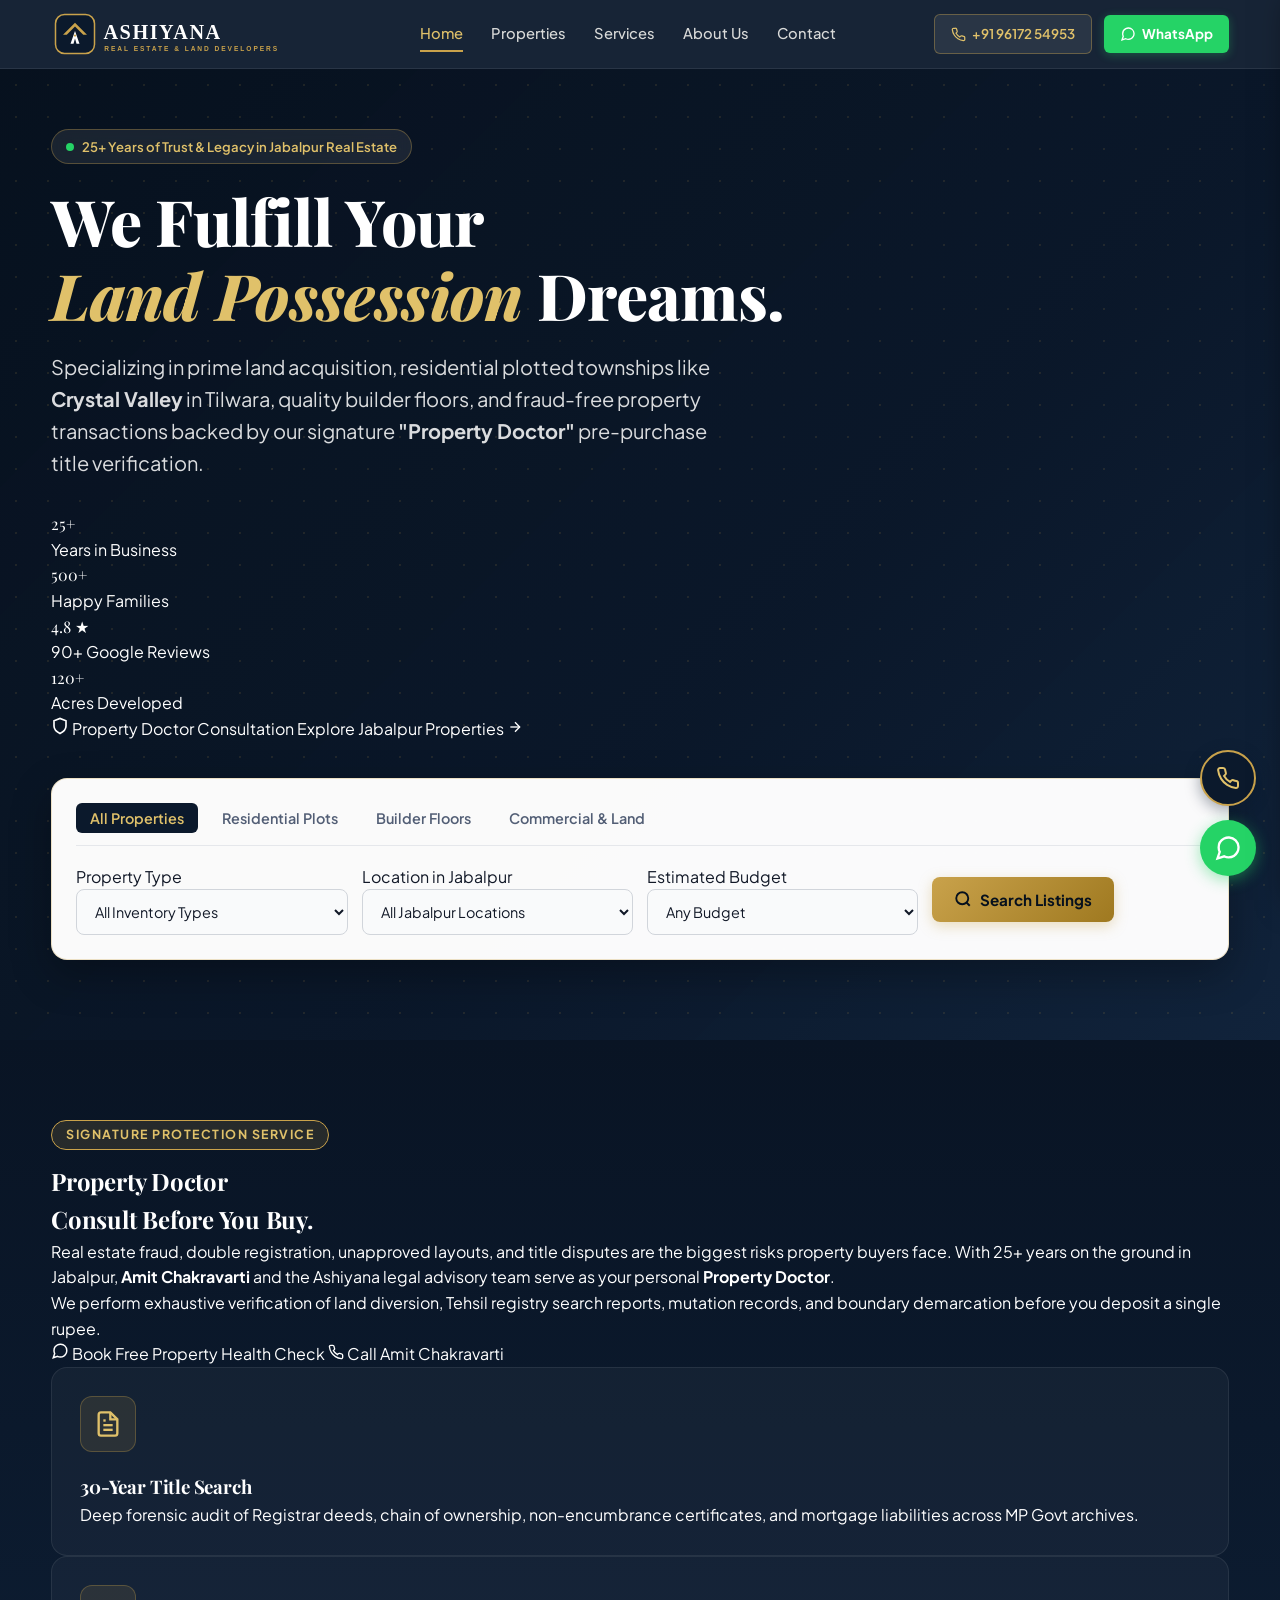
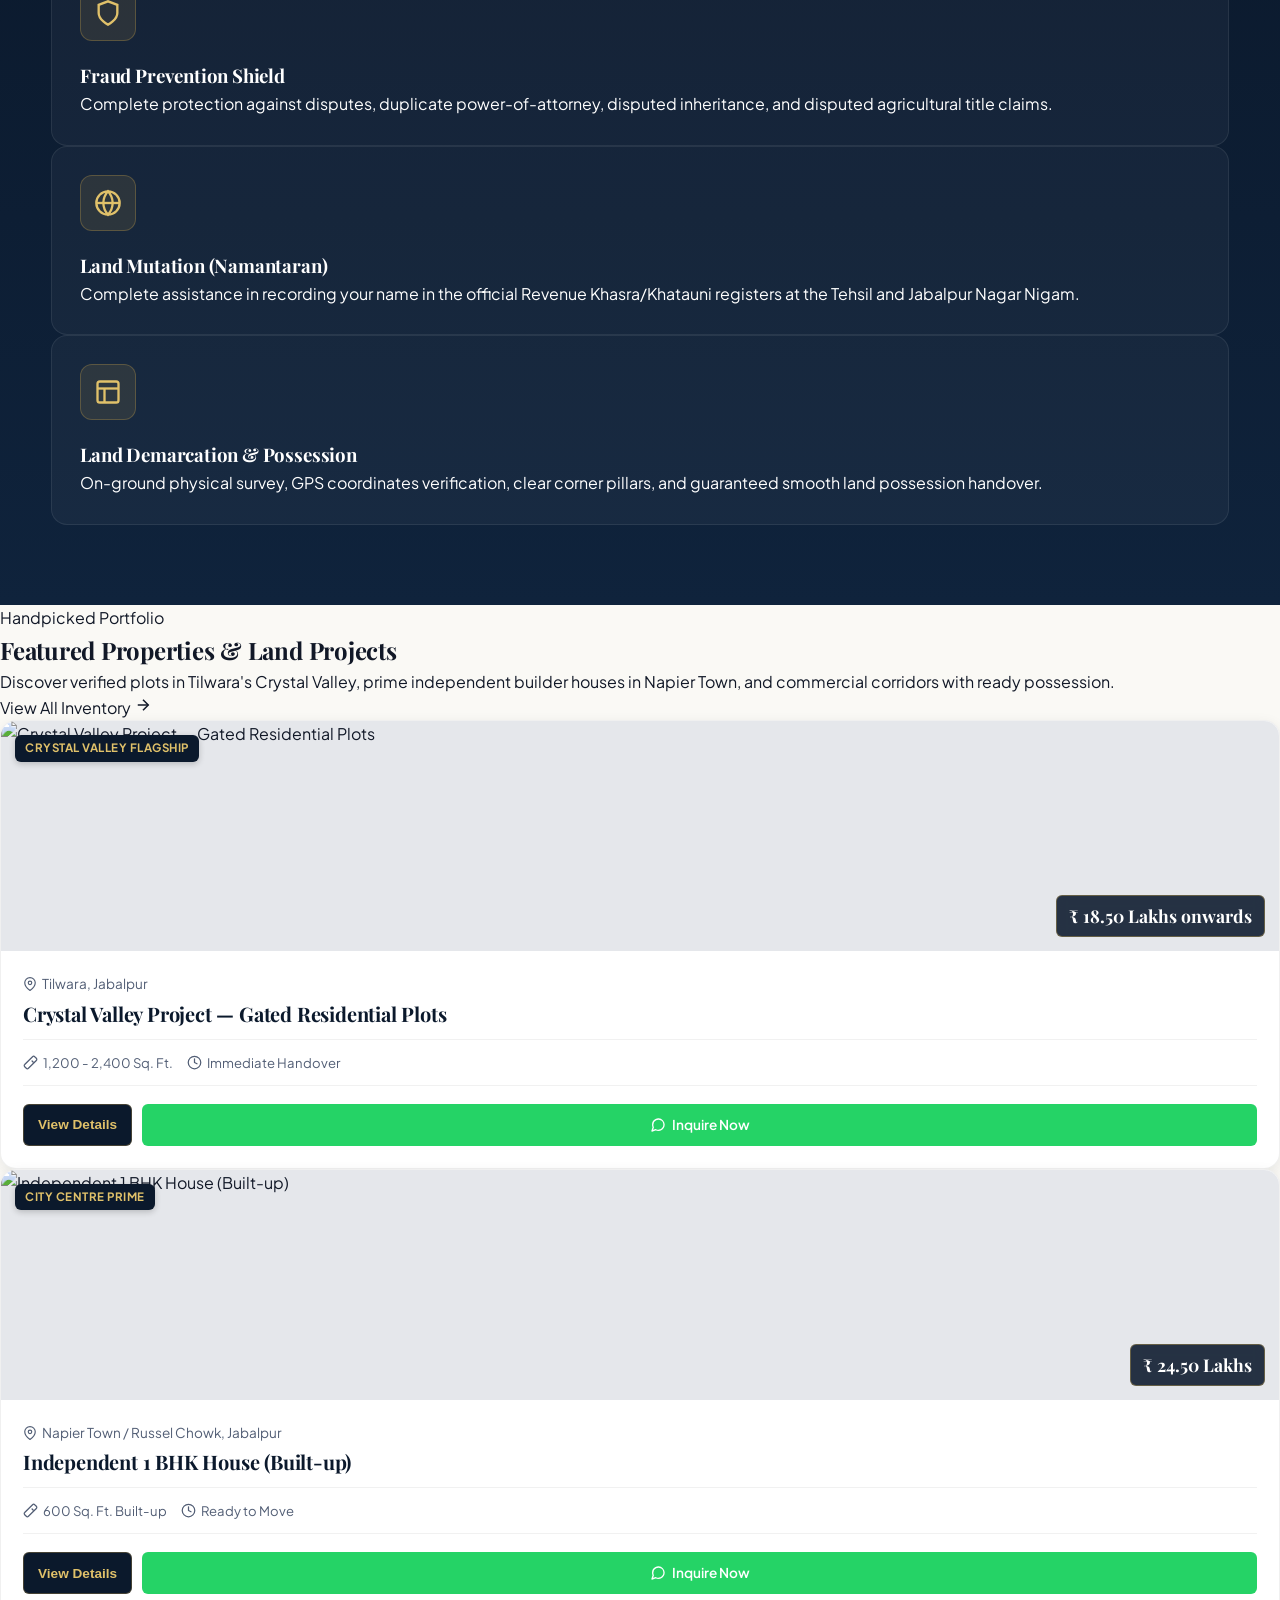
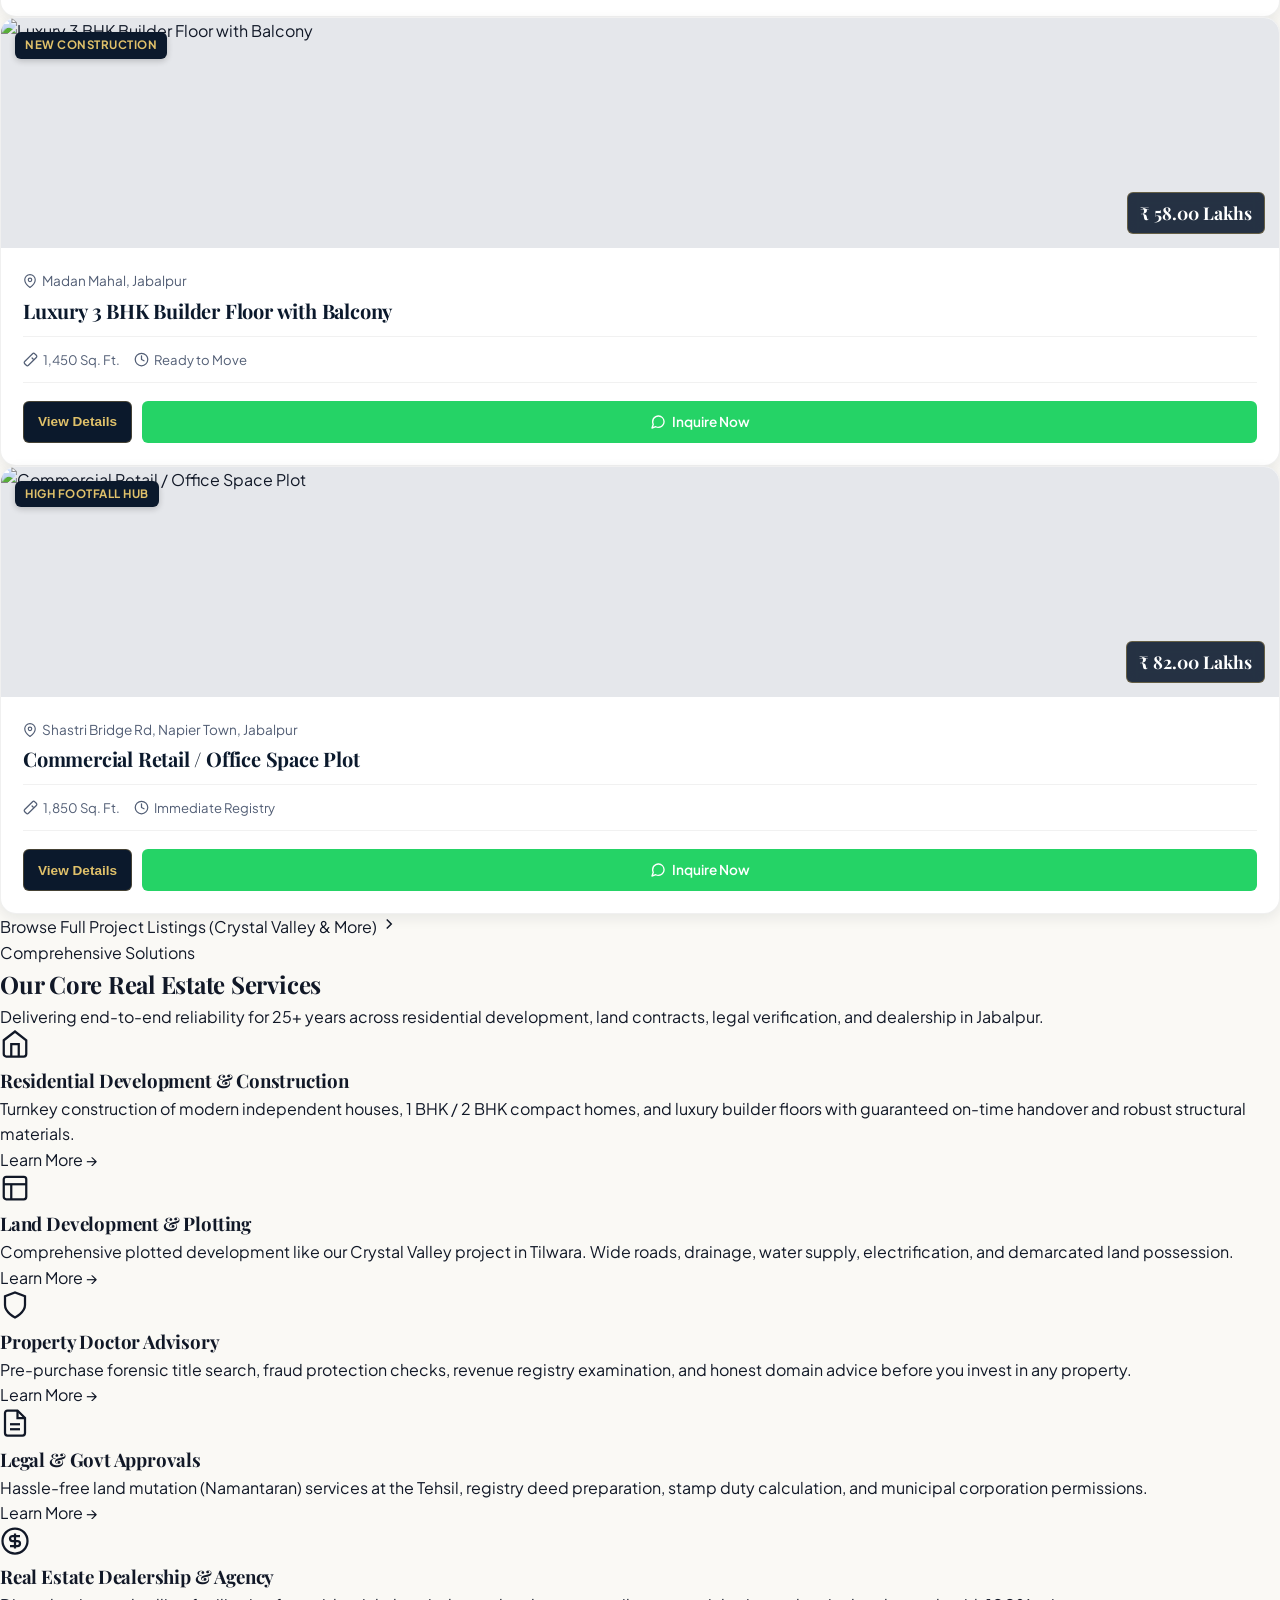
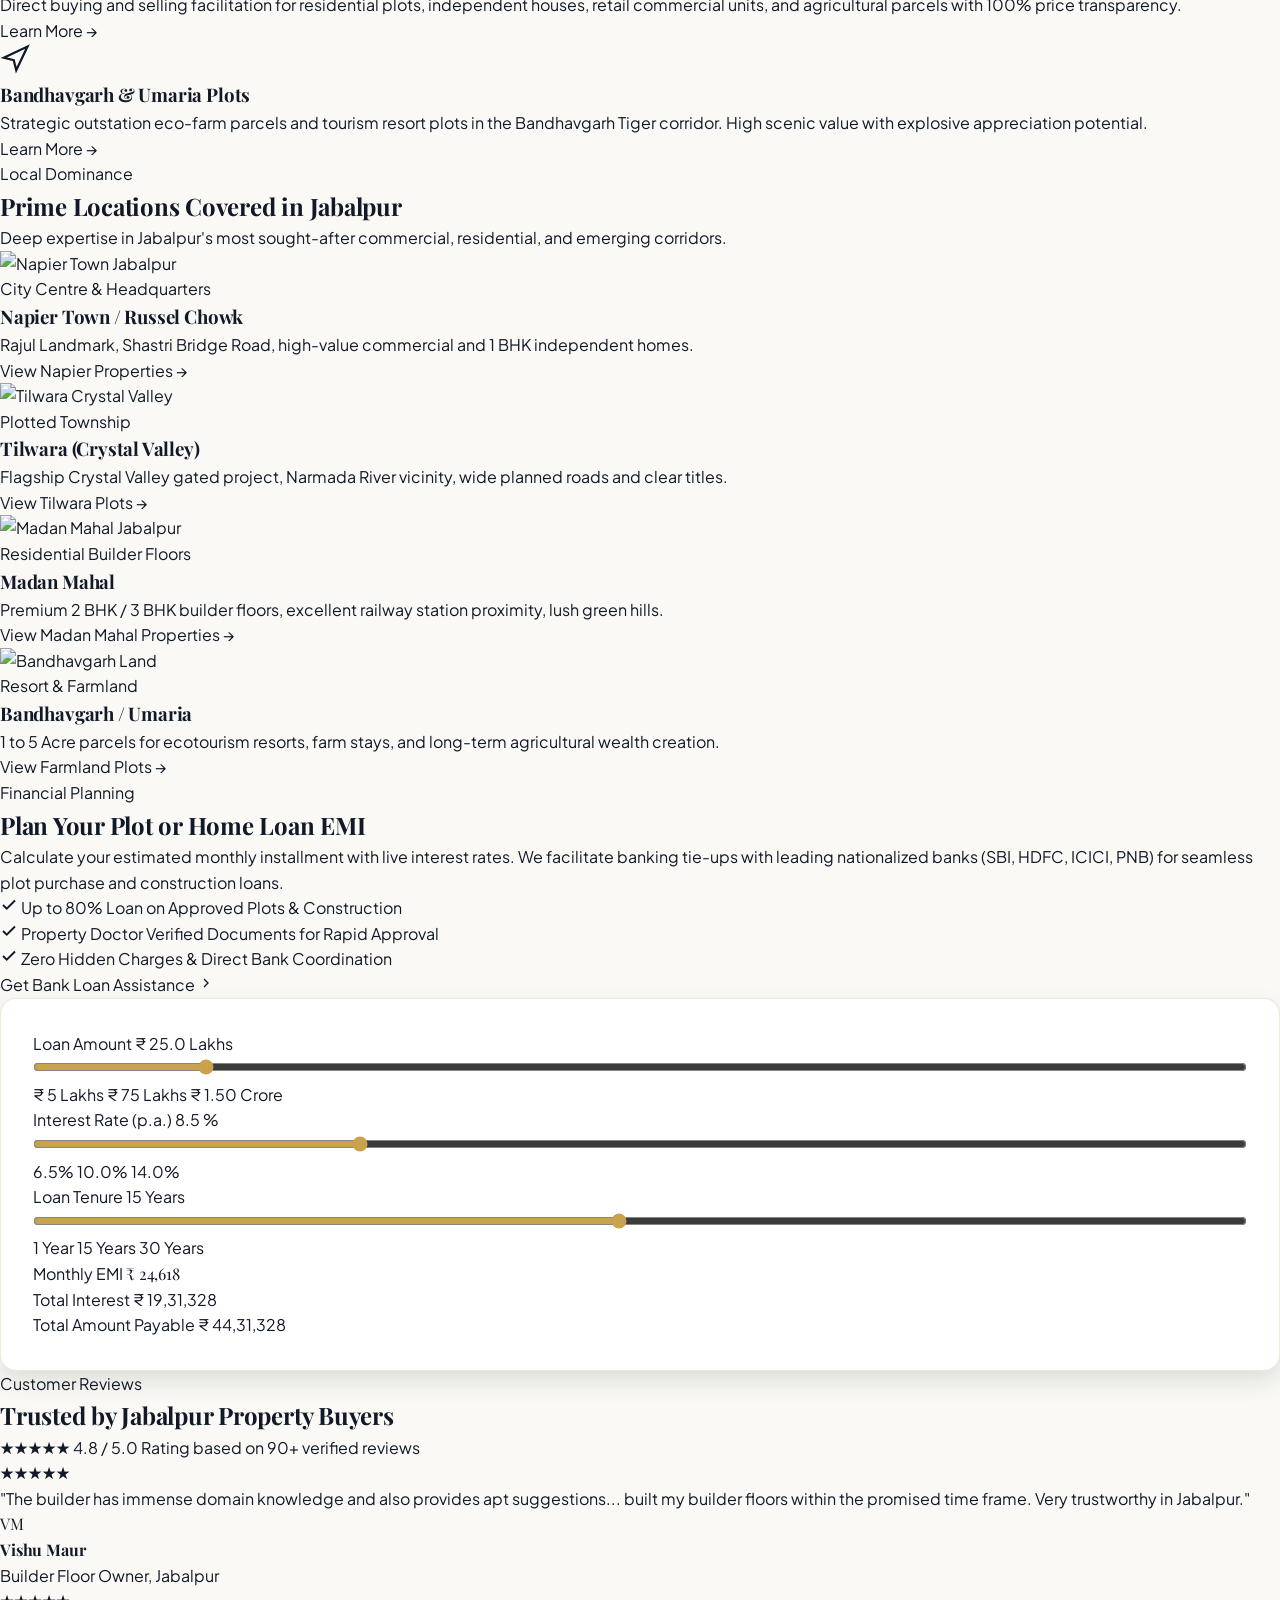
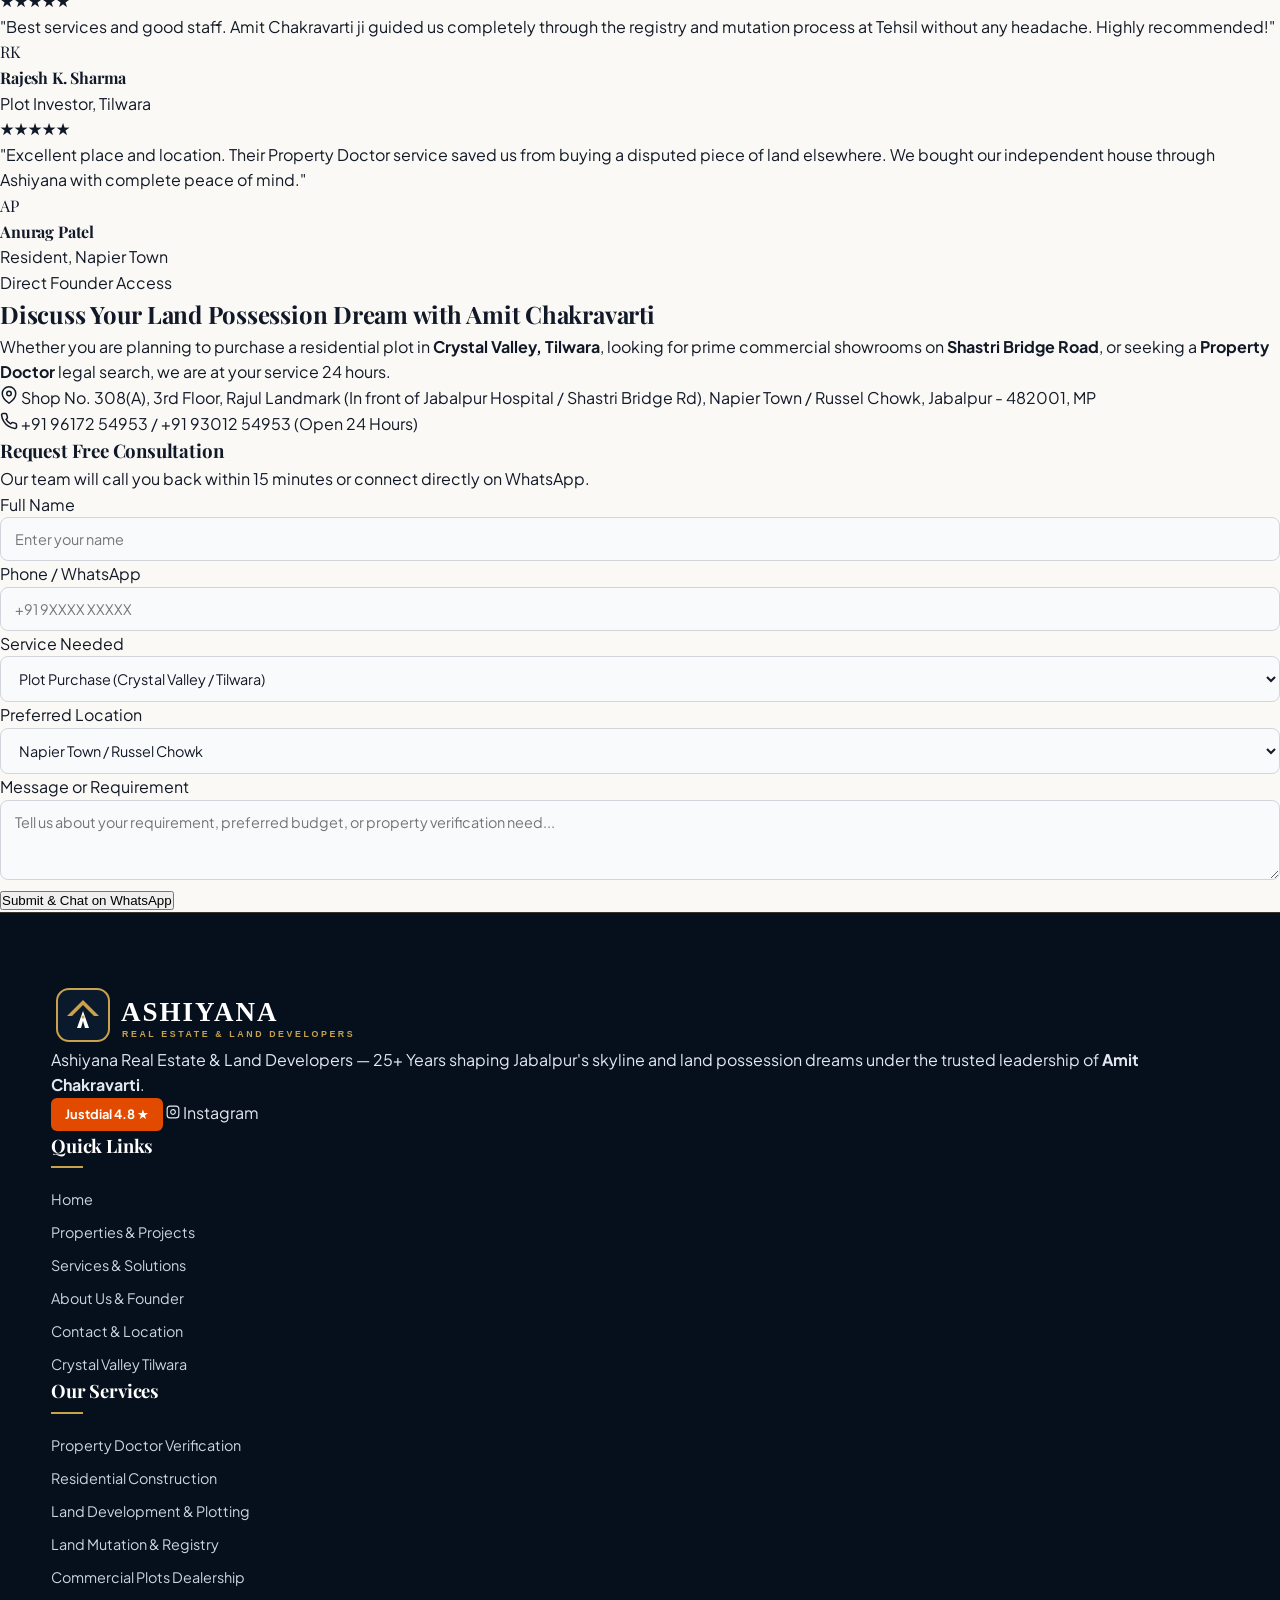
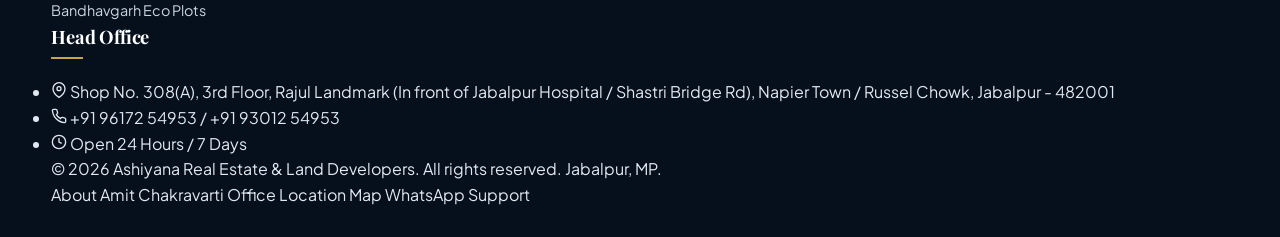
==== commit 906ffe6c: "Simplify SVG logo and remove top header announcement bar" ====
--- a/index.html
+++ b/index.html
@@ -84,34 +84,7 @@
 </head>
 <body class="bg-[#FAF9F5] text-[#111827]">
 
-    <!-- === TOP ANNOUNCEMENT & CONTACT BAR === -->
-    <div class="top-contact-bar">
-        <div class="container-inner">
-            <div class="flex items-center gap-3 flex-wrap">
-                <span class="badge-24h">
-                    <span class="w-2 h-2 rounded-full bg-emerald-400 animate-ping"></span>
-                    Open 24 Hours
-                </span>
-                <span class="text-white/80 hidden sm:inline">|</span>
-                <span class="text-white/90 text-xs">
-                    <strong class="text-brass-light">Google Rating 4.8 / 5.0</strong> (90+ Reviews)
-                </span>
-                <span class="text-white/80 hidden md:inline">|</span>
-                <span class="text-white/80 text-xs hidden md:inline">Napier Town / Russel Chowk, Jabalpur</span>
-            </div>
-
-            <div class="flex items-center gap-4 text-xs">
-                <a href="tel:+919617254953" class="hover:text-brass-light font-medium">
-                    <svg width="14" height="14" viewBox="0 0 24 24" fill="none" stroke="currentColor" stroke-width="2"><path d="M22 16.92v3a2 2 0 0 1-2.18 2 19.79 19.79 0 0 1-8.63-3.07 19.5 19.5 0 0 1-6-6 19.79 19.79 0 0 1-3.07-8.67A2 2 0 0 1 4.11 2h3a2 2 0 0 1 2 1.72 12.84 12.84 0 0 0 .7 2.81 2 2 0 0 1-.45 2.11L8.09 9.91a16 16 0 0 0 6 6l1.27-1.27a2 2 0 0 1 2.11-.45 12.84 12.84 0 0 0 2.81.7A2 2 0 0 1 22 16.92z"></path></svg>
-                    +91 96172 54953
-                </a>
-                <a href="https://www.justdial.com/Jabalpur/Ashiyana-Real-Estate-Land-Developers-In-Front-Of-Jabalpur-Hospital-Napier-Town/9999PX761-X761-231030120633-G5F3_BZDET" target="_blank" rel="noopener noreferrer" class="hidden sm:inline-flex items-center gap-1 bg-[#E24A00] text-white px-2 py-0.5 rounded text-[11px] font-bold">
-                    Justdial Verified
-                </a>
-                <button type="button" class="top-bar-close text-white/60 hover:text-white ml-1 text-sm font-bold" aria-label="Dismiss banner">✕</button>
-            </div>
-        </div>
-    </div>
+
 
     <!-- === MAIN SITE HEADER === -->
     <header class="site-header">
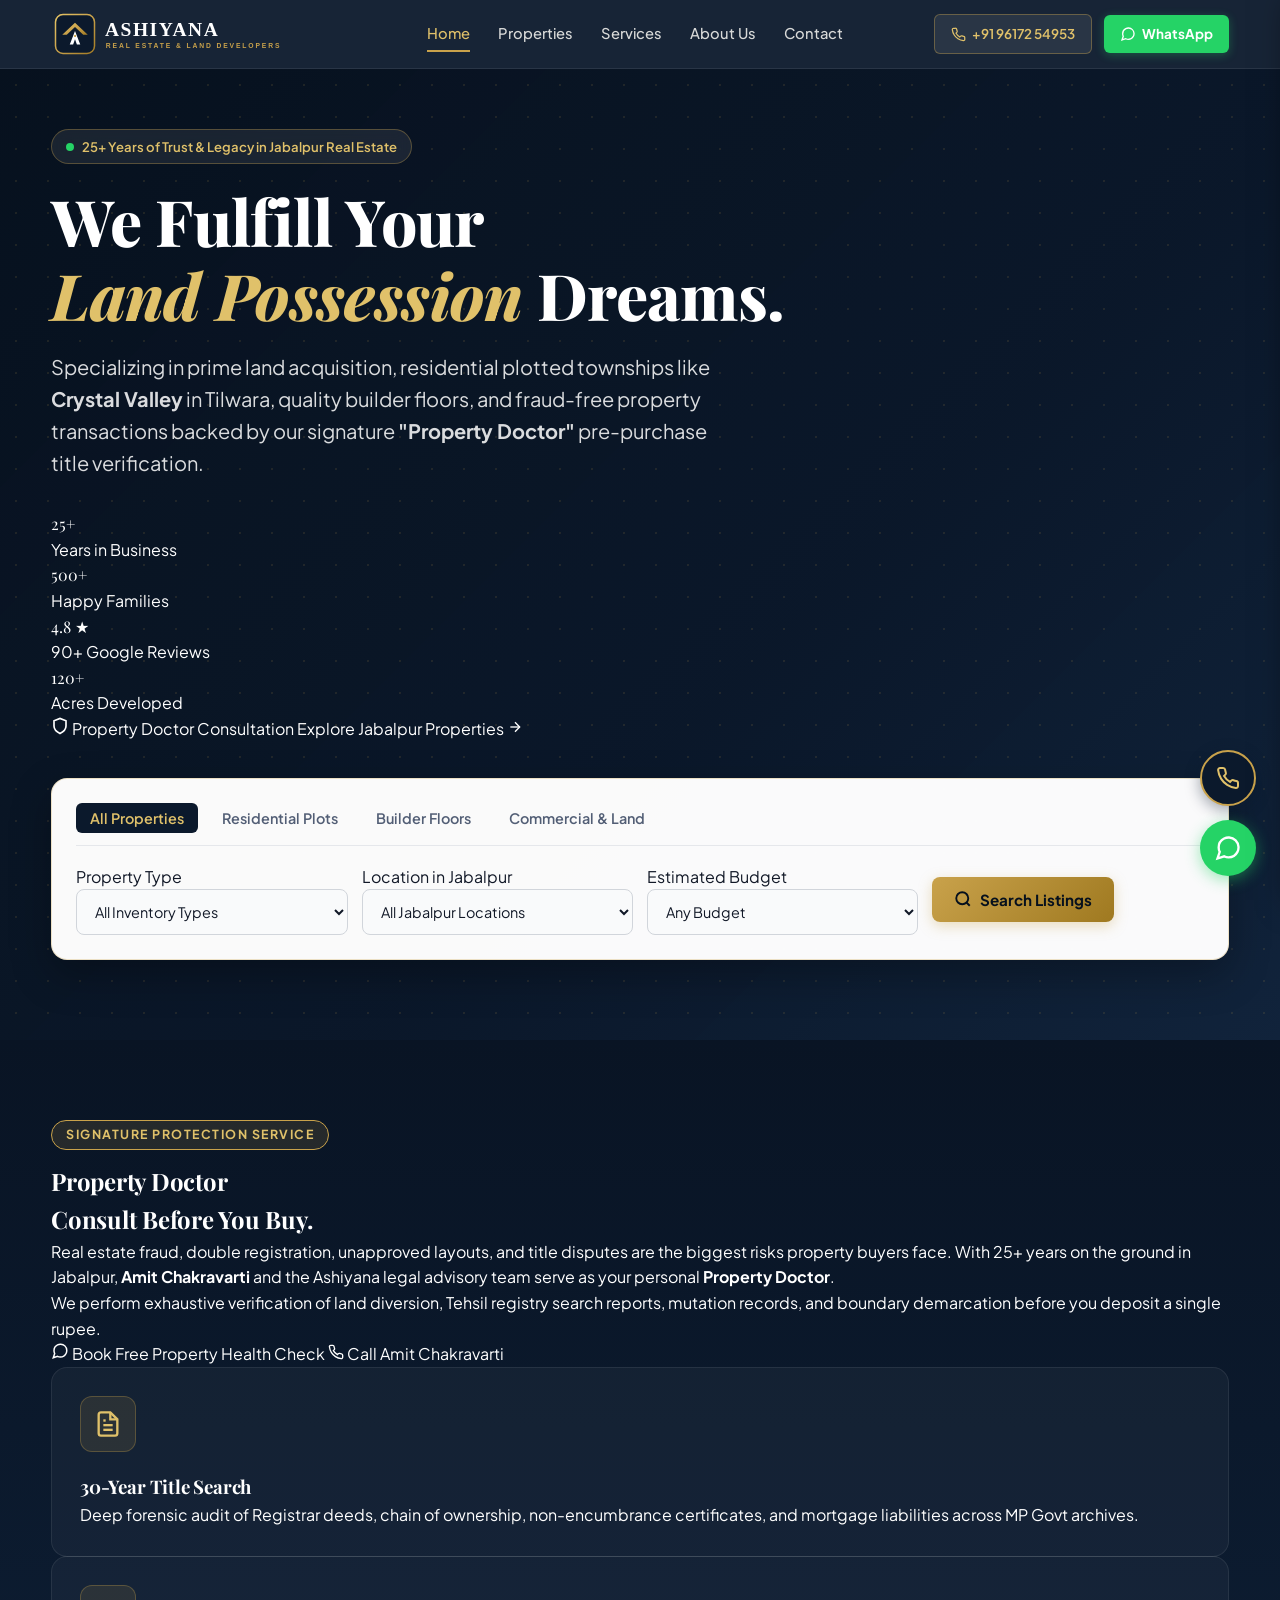
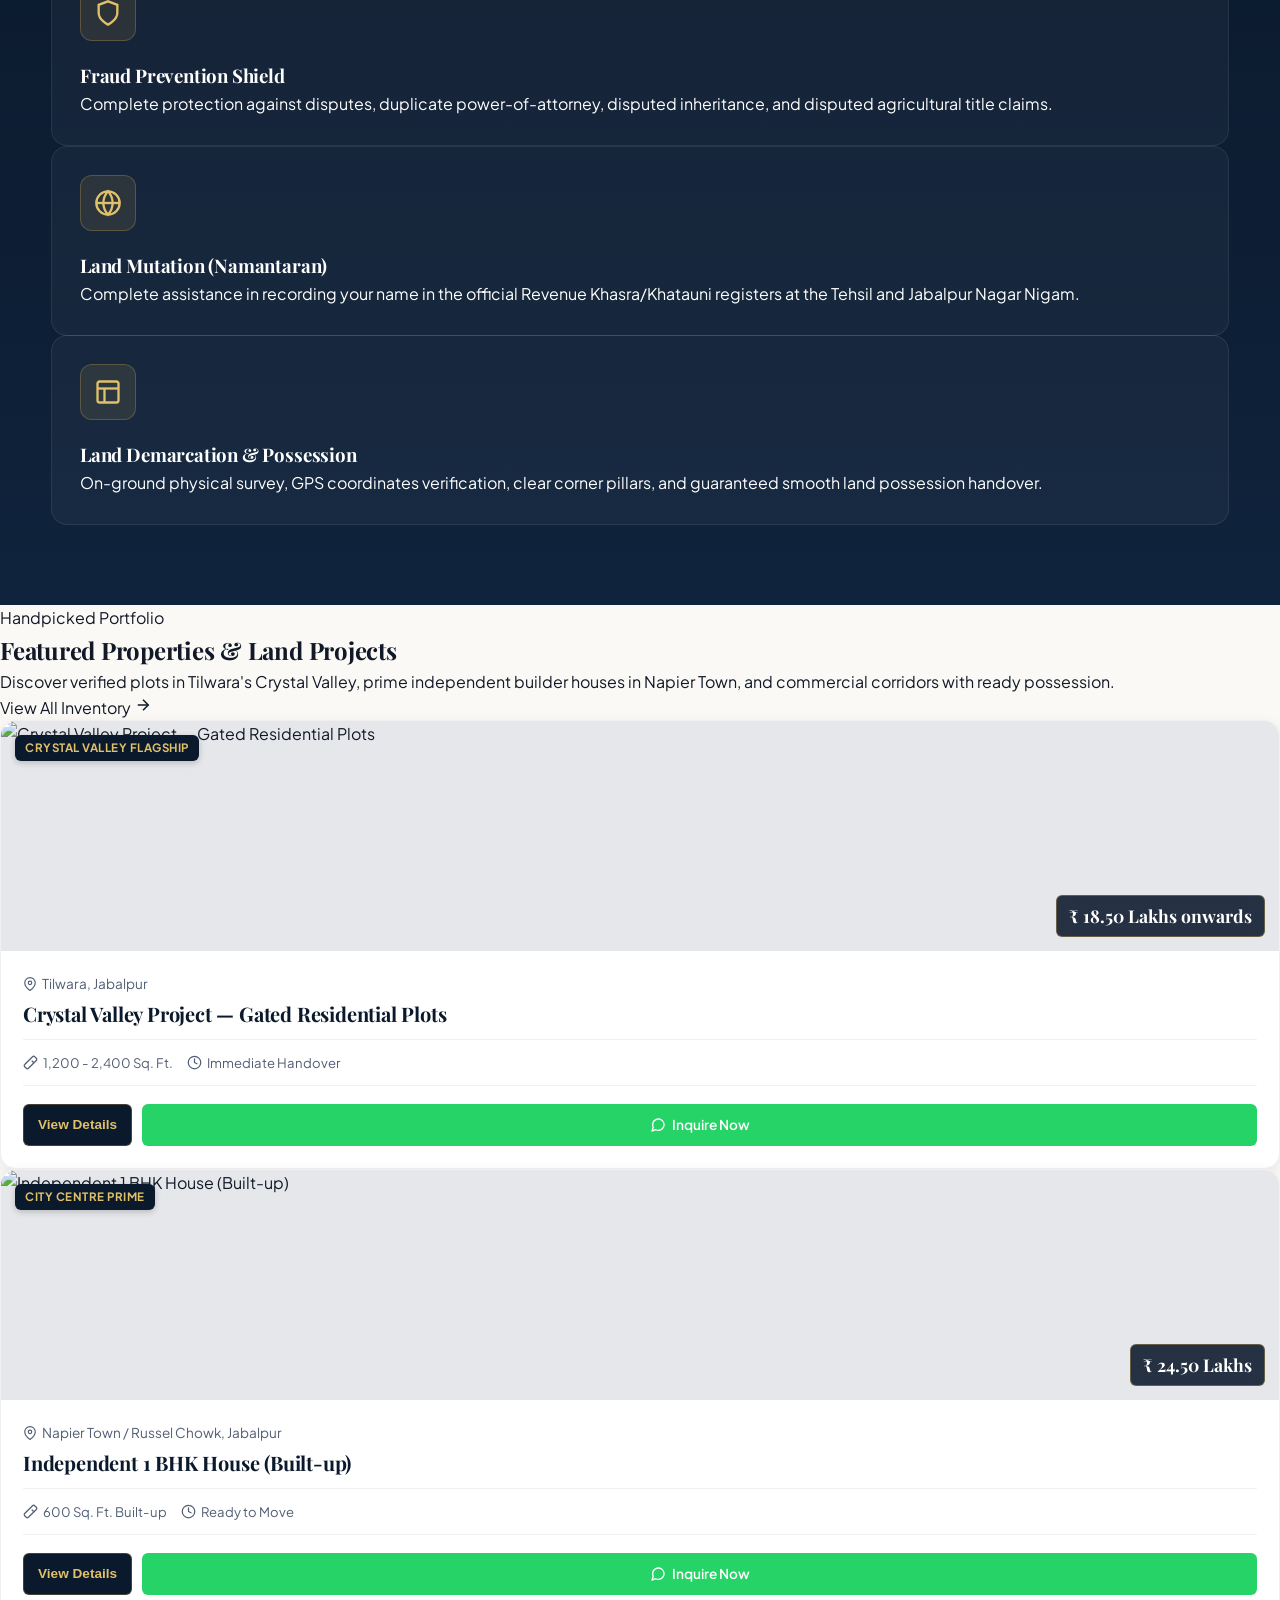
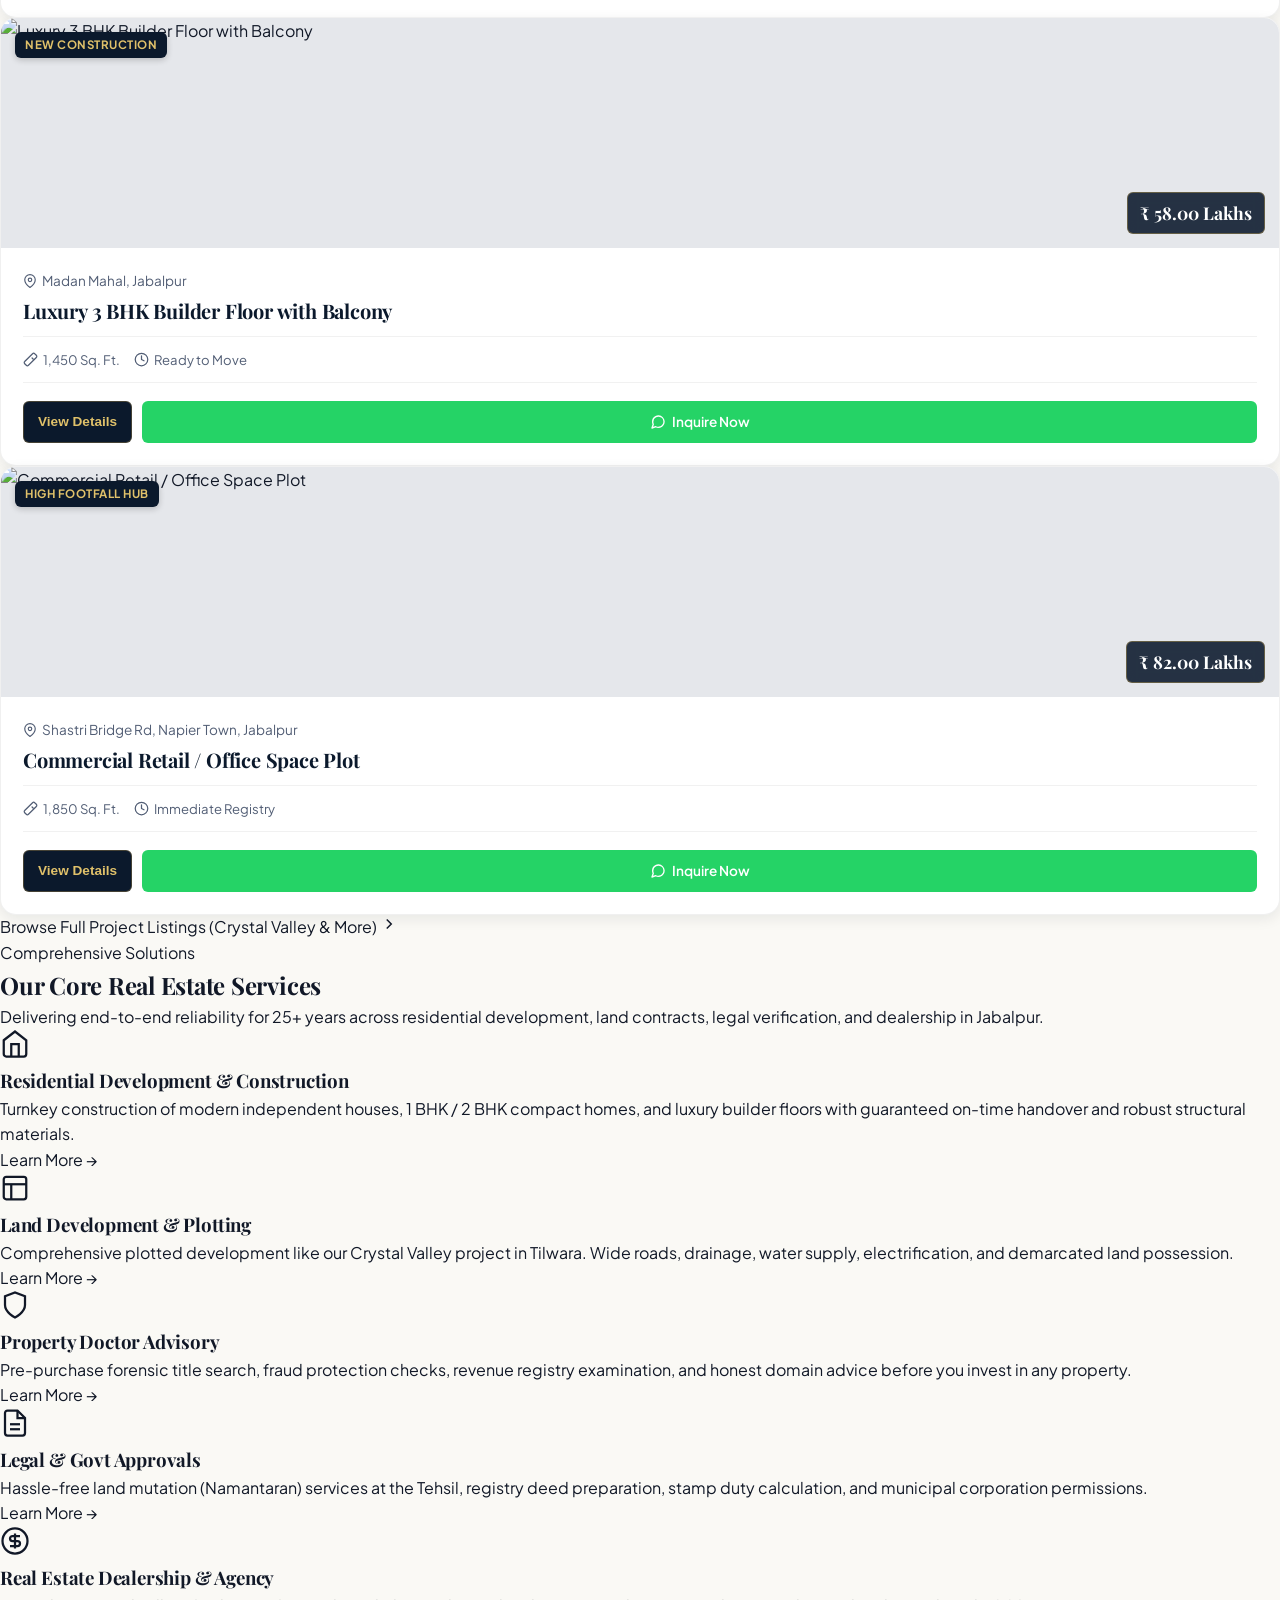
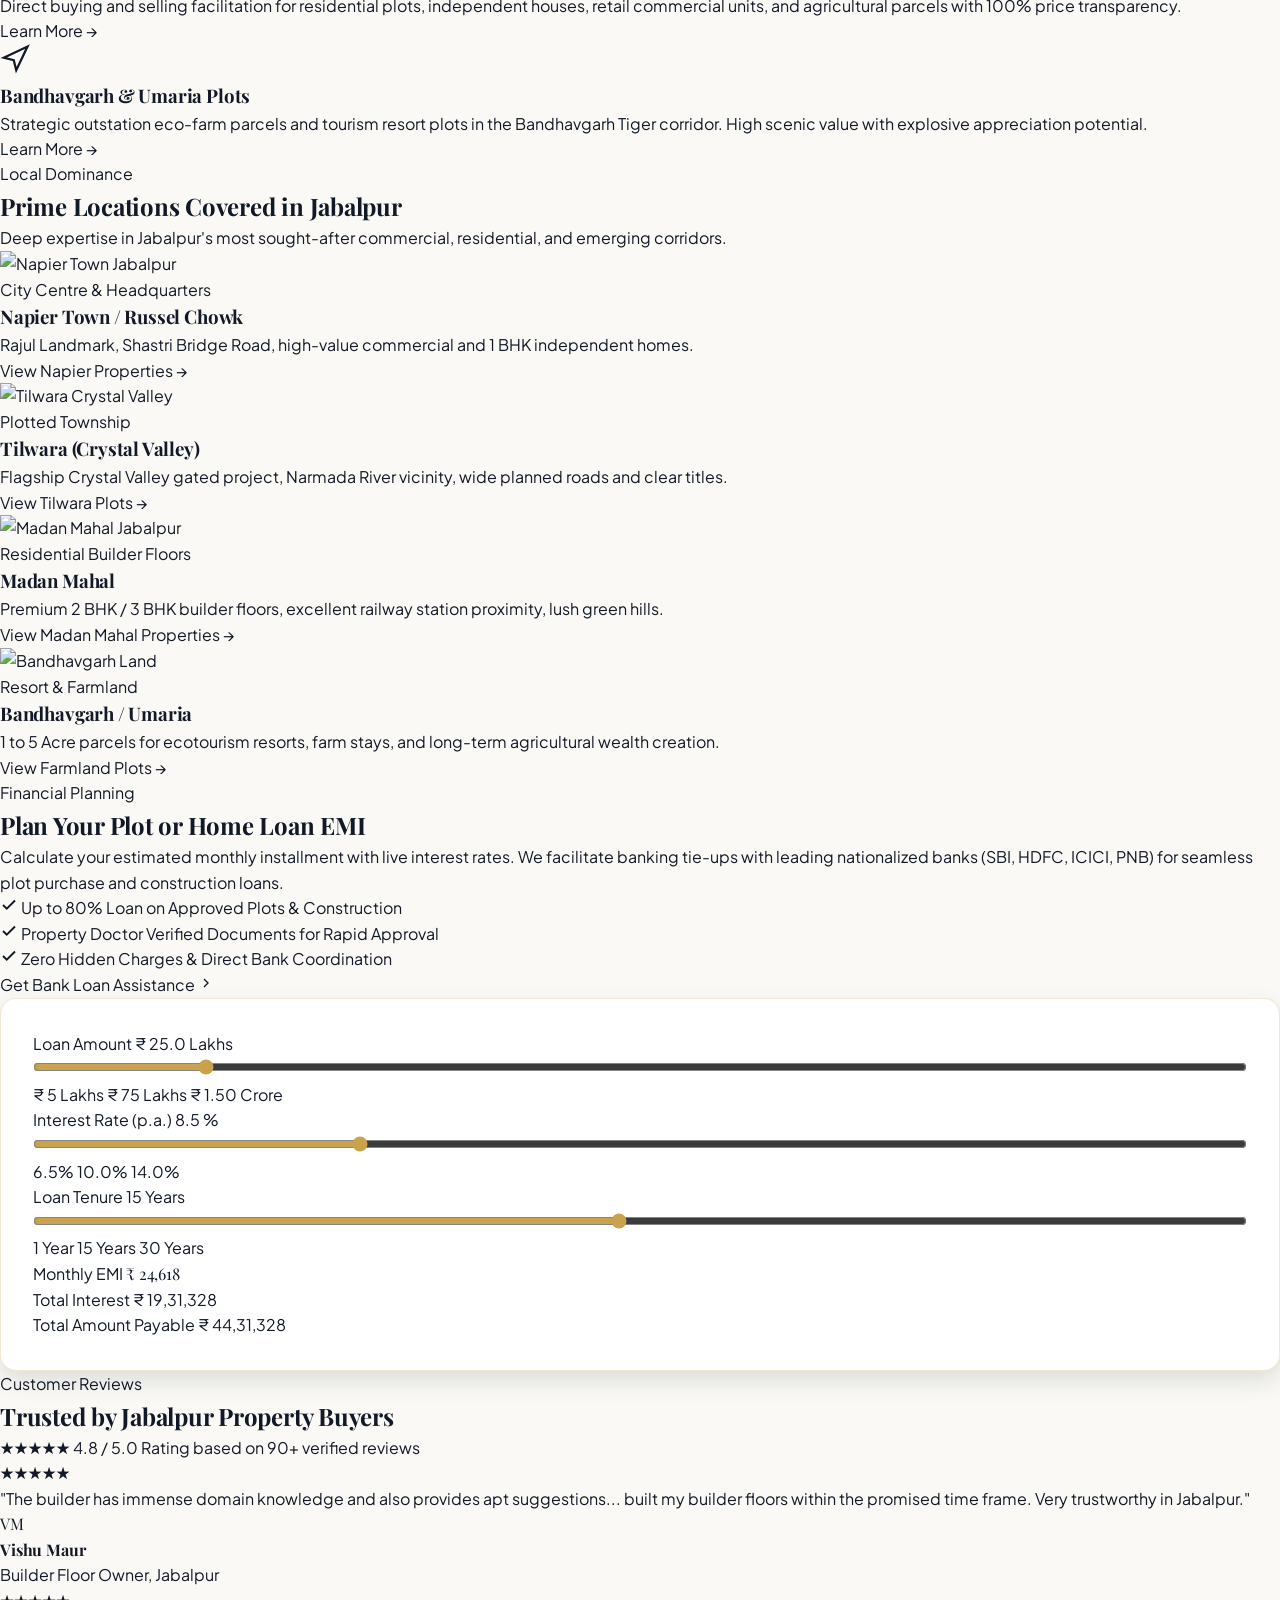
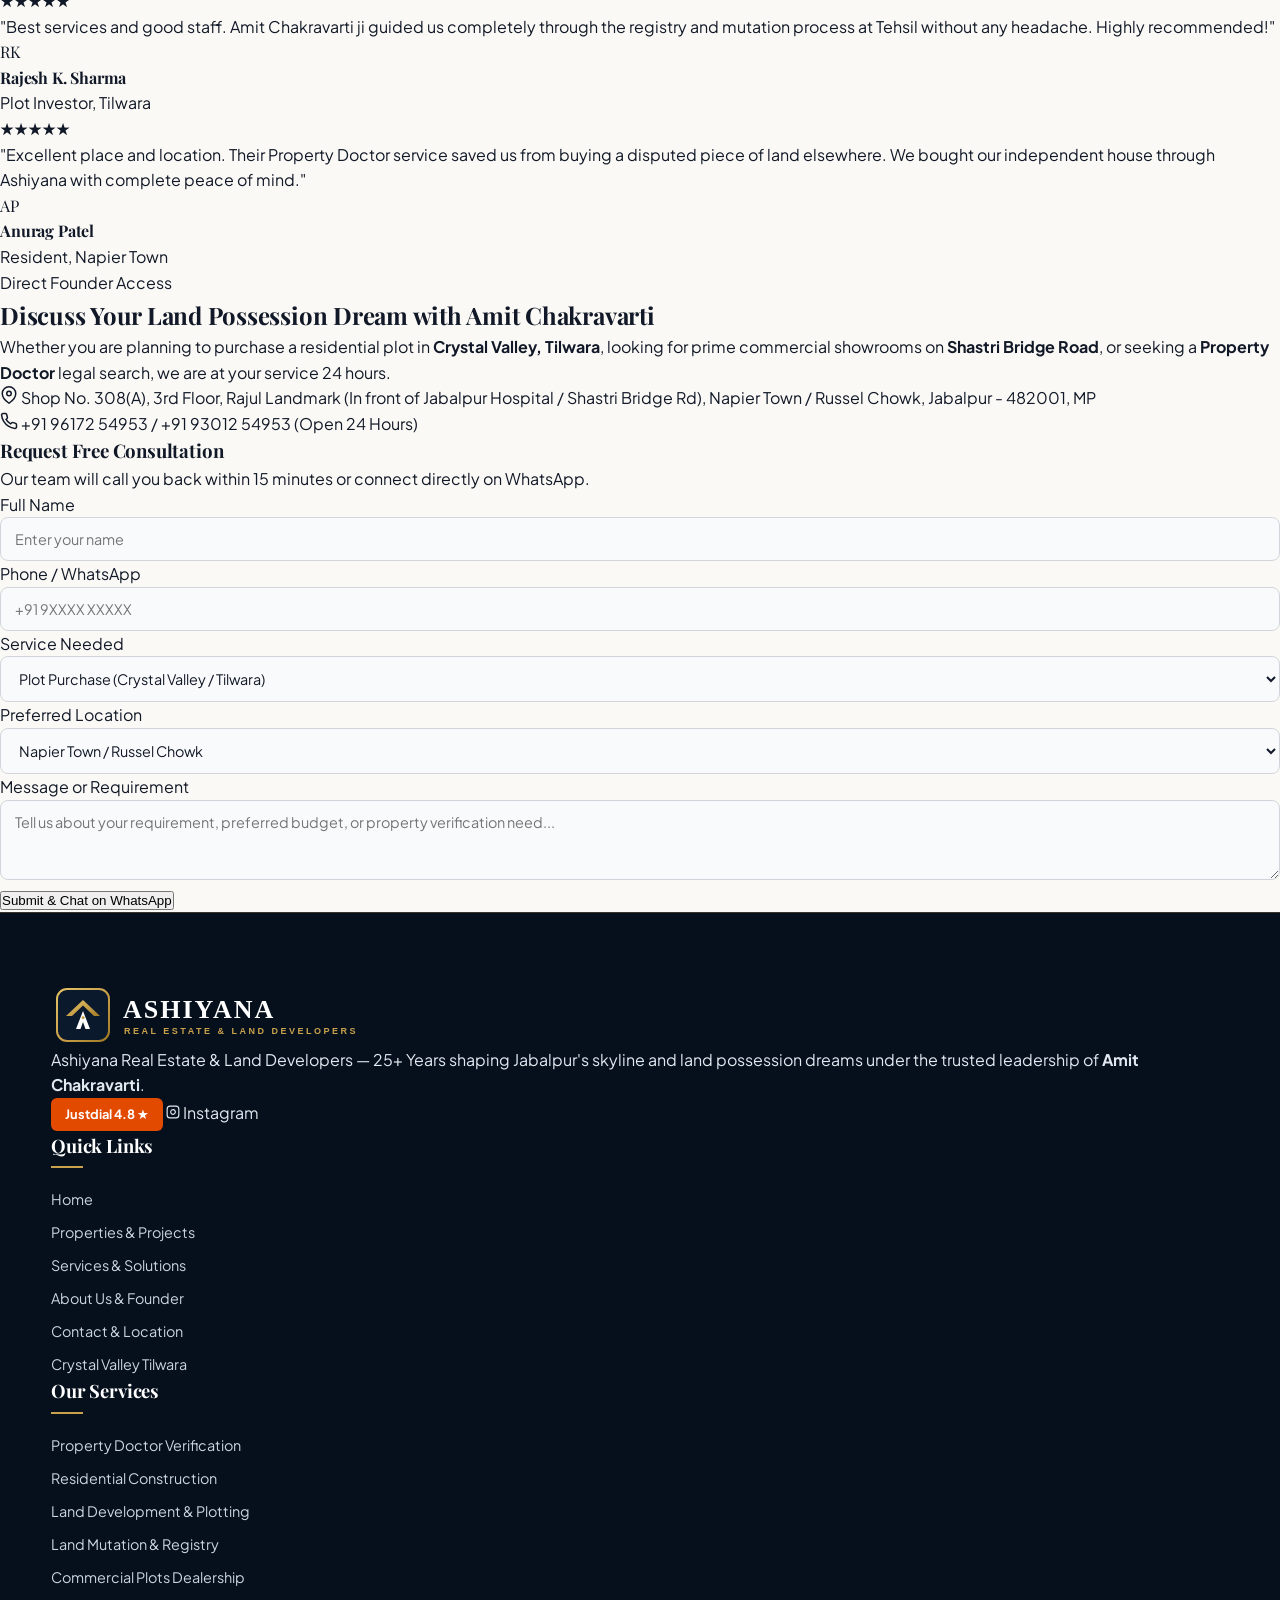
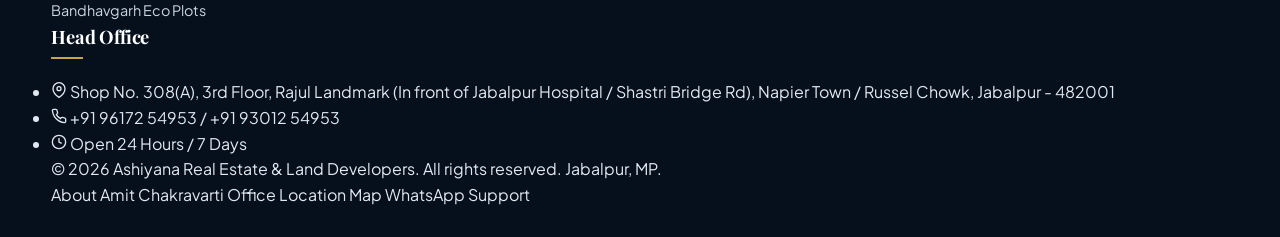
==== commit ea09471d: "Add luxury scroll-reveal animations, golden shimmer buttons, and micro-interactions" ====
--- a/index.html
+++ b/index.html
@@ -276,7 +276,7 @@
     <section id="property-doctor-spotlight" class="property-doctor-section">
         <div class="max-w-7xl mx-auto">
             <div class="grid lg:grid-cols-12 gap-12 items-center">
-                <div class="lg:col-span-5">
+                <div class="lg:col-span-5 reveal-left">
                     <span class="doctor-badge">Signature Protection Service</span>
                     <h2 class="text-3xl sm:text-4xl font-display font-bold mb-4 leading-tight">
                         Property Doctor<br>
@@ -290,7 +290,7 @@
                     </p>
 
                     <div class="flex flex-col sm:flex-row gap-3">
-                        <a href="https://wa.me/919617254953?text=Hello%20Amit%20ji,%20I%20want%20a%20Property%20Doctor%20consultation%20and%20legal%20verification%20for%20a%20property%20in%20Jabalpur." target="_blank" rel="noopener noreferrer" class="inline-flex items-center justify-center gap-2 px-6 py-3 bg-whatsapp hover:bg-whatsapp-dark text-white font-bold rounded-lg transition text-sm shadow-md">
+                        <a href="https://wa.me/919617254953?text=Hello%20Amit%20ji,%20I%20want%20a%20Property%20Doctor%20consultation%20and%20legal%20verification%20for%20a%20property%20in%20Jabalpur." target="_blank" rel="noopener noreferrer" class="inline-flex items-center justify-center gap-2 px-6 py-3 bg-whatsapp hover:bg-whatsapp-dark text-white font-bold rounded-lg transition text-sm shadow-md btn-shimmer">
                             <svg width="18" height="18" viewBox="0 0 24 24" fill="none" stroke="currentColor" stroke-width="2"><path d="M21 11.5a8.38 8.38 0 0 1-.9 3.8 8.5 8.5 0 0 1-7.6 4.7 8.38 8.38 0 0 1-3.8-.9L3 21l1.9-5.7a8.38 8.38 0 0 1-.9-3.8 8.5 8.5 0 0 1 4.7-7.6 8.38 8.38 0 0 1 3.8-.9h.5a8.48 8.48 0 0 1 8 8v.5z"></path></svg>
                             Book Free Property Health Check
                         </a>
@@ -303,7 +303,7 @@
 
                 <div class="lg:col-span-7 grid sm:grid-cols-2 gap-4">
                     <!-- Check 1 -->
-                    <div class="doctor-card">
+                    <div class="doctor-card reveal stagger-1">
                         <div class="doctor-icon-box">
                             <svg width="28" height="28" viewBox="0 0 24 24" fill="none" stroke="currentColor" stroke-width="2"><path d="M14 2H6a2 2 0 0 0-2 2v16a2 2 0 0 0 2 2h12a2 2 0 0 0 2-2V8z"></path><polyline points="14 2 14 8 20 8"></polyline><line x1="16" y1="13" x2="8" y2="13"></line><line x1="16" y1="17" x2="8" y2="17"></line><polyline points="10 9 9 9 8 9"></polyline></svg>
                         </div>
@@ -314,7 +314,7 @@
                     </div>
 
                     <!-- Check 2 -->
-                    <div class="doctor-card">
+                    <div class="doctor-card reveal stagger-2">
                         <div class="doctor-icon-box">
                             <svg width="28" height="28" viewBox="0 0 24 24" fill="none" stroke="currentColor" stroke-width="2"><path d="M12 22s8-4 8-10V5l-8-3-8 3v7c0 6 8 10 8 10z"></path></svg>
                         </div>
@@ -325,7 +325,7 @@
                     </div>
 
                     <!-- Check 3 -->
-                    <div class="doctor-card">
+                    <div class="doctor-card reveal stagger-3">
                         <div class="doctor-icon-box">
                             <svg width="28" height="28" viewBox="0 0 24 24" fill="none" stroke="currentColor" stroke-width="2"><circle cx="12" cy="12" r="10"></circle><line x1="2" y1="12" x2="22" y2="12"></line><path d="M12 2a15.3 15.3 0 0 1 4 10 15.3 15.3 0 0 1-4 10 15.3 15.3 0 0 1-4-10 15.3 15.3 0 0 1 4-10z"></path></svg>
                         </div>
@@ -336,7 +336,7 @@
                     </div>
 
                     <!-- Check 4 -->
-                    <div class="doctor-card">
+                    <div class="doctor-card reveal stagger-4">
                         <div class="doctor-icon-box">
                             <svg width="28" height="28" viewBox="0 0 24 24" fill="none" stroke="currentColor" stroke-width="2"><rect x="3" y="3" width="18" height="18" rx="2"></rect><path d="M3 9h18"></path><path d="M9 21V9"></path></svg>
                         </div>
@@ -352,7 +352,7 @@
 
     <!-- === SECTION: FEATURED PROPERTIES IN JABALPUR === -->
     <section class="py-20 px-4 max-w-7xl mx-auto">
-        <div class="flex flex-col md:flex-row md:items-end justify-between mb-12 gap-4">
+        <div class="flex flex-col md:flex-row md:items-end justify-between mb-12 gap-4 reveal">
             <div>
                 <span class="text-xs font-bold uppercase tracking-widest text-brass block mb-1">Handpicked Portfolio</span>
                 <h2 class="text-3xl sm:text-4xl font-display font-bold text-navy">
@@ -375,8 +375,8 @@
             <!-- Rendered by js/properties.js -->
         </div>
 
-        <div class="mt-12 text-center">
-            <a href="properties.html" class="inline-flex items-center gap-2 px-8 py-3.5 bg-navy text-brass-light font-bold rounded-lg hover:bg-navy-dark transition shadow-md text-sm">
+        <div class="mt-12 text-center reveal">
+            <a href="properties.html" class="inline-flex items-center gap-2 px-8 py-3.5 bg-navy text-brass-light font-bold rounded-lg hover:bg-navy-dark transition shadow-md text-sm btn-shimmer">
                 <span>Browse Full Project Listings (Crystal Valley &amp; More)</span>
                 <svg width="18" height="18" viewBox="0 0 24 24" fill="none" stroke="currentColor" stroke-width="2"><polyline points="9 18 15 12 9 6"></polyline></svg>
             </a>
@@ -386,7 +386,7 @@
     <!-- === SECTION: CORE SERVICES OVERVIEW === -->
     <section class="py-20 px-4 bg-[#F2EFE9] border-y border-[#E5E0D5]">
         <div class="max-w-7xl mx-auto">
-            <div class="text-center max-w-2xl mx-auto mb-16">
+            <div class="text-center max-w-2xl mx-auto mb-16 reveal">
                 <span class="text-xs font-bold uppercase tracking-widest text-brass block mb-1">Comprehensive Solutions</span>
                 <h2 class="text-3xl sm:text-4xl font-display font-bold text-navy">
                     Our Core Real Estate Services
@@ -398,7 +398,7 @@
 
             <div class="grid sm:grid-cols-2 lg:grid-cols-3 gap-8">
                 <!-- Service 1 -->
-                <div class="bg-white p-8 rounded-xl shadow-sm border border-gray-200/80 hover:shadow-lg transition flex flex-col">
+                <div class="bg-white p-8 rounded-xl shadow-sm border border-gray-200/80 hover:shadow-lg transition flex flex-col reveal stagger-1">
                     <div class="w-14 h-14 rounded-lg bg-navy/5 text-navy flex items-center justify-center mb-6">
                         <svg width="30" height="30" viewBox="0 0 24 24" fill="none" stroke="currentColor" stroke-width="1.8"><path d="m3 9 9-7 9 7v11a2 2 0 0 1-2 2H5a2 2 0 0 1-2-2z"></path><polyline points="9 22 9 12 15 12 15 22"></polyline></svg>
                     </div>
@@ -412,7 +412,7 @@
                 </div>
 
                 <!-- Service 2 -->
-                <div class="bg-white p-8 rounded-xl shadow-sm border border-gray-200/80 hover:shadow-lg transition flex flex-col">
+                <div class="bg-white p-8 rounded-xl shadow-sm border border-gray-200/80 hover:shadow-lg transition flex flex-col reveal stagger-2">
                     <div class="w-14 h-14 rounded-lg bg-brass/10 text-brass-dark flex items-center justify-center mb-6">
                         <svg width="30" height="30" viewBox="0 0 24 24" fill="none" stroke="currentColor" stroke-width="1.8"><rect x="3" y="3" width="18" height="18" rx="2"></rect><path d="M3 9h18"></path><path d="M9 21V9"></path></svg>
                     </div>
@@ -426,7 +426,7 @@
                 </div>
 
                 <!-- Service 3 -->
-                <div class="bg-white p-8 rounded-xl shadow-sm border border-gray-200/80 hover:shadow-lg transition flex flex-col border-brass/50 bg-gradient-to-b from-white to-amber-50/20">
+                <div class="bg-white p-8 rounded-xl shadow-sm border border-gray-200/80 hover:shadow-lg transition flex flex-col border-brass/50 bg-gradient-to-b from-white to-amber-50/20 reveal stagger-3">
                     <div class="w-14 h-14 rounded-lg bg-navy text-brass-light flex items-center justify-center mb-6">
                         <svg width="30" height="30" viewBox="0 0 24 24" fill="none" stroke="currentColor" stroke-width="1.8"><path d="M12 22s8-4 8-10V5l-8-3-8 3v7c0 6 8 10 8 10z"></path></svg>
                     </div>
@@ -440,7 +440,7 @@
                 </div>
 
                 <!-- Service 4 -->
-                <div class="bg-white p-8 rounded-xl shadow-sm border border-gray-200/80 hover:shadow-lg transition flex flex-col">
+                <div class="bg-white p-8 rounded-xl shadow-sm border border-gray-200/80 hover:shadow-lg transition flex flex-col reveal stagger-4">
                     <div class="w-14 h-14 rounded-lg bg-navy/5 text-navy flex items-center justify-center mb-6">
                         <svg width="30" height="30" viewBox="0 0 24 24" fill="none" stroke="currentColor" stroke-width="1.8"><path d="M14 2H6a2 2 0 0 0-2 2v16a2 2 0 0 0 2 2h12a2 2 0 0 0 2-2V8z"></path><polyline points="14 2 14 8 20 8"></polyline><line x1="16" y1="13" x2="8" y2="13"></line><line x1="16" y1="17" x2="8" y2="17"></line></svg>
                     </div>
@@ -454,7 +454,7 @@
                 </div>
 
                 <!-- Service 5 -->
-                <div class="bg-white p-8 rounded-xl shadow-sm border border-gray-200/80 hover:shadow-lg transition flex flex-col">
+                <div class="bg-white p-8 rounded-xl shadow-sm border border-gray-200/80 hover:shadow-lg transition flex flex-col reveal stagger-5">
                     <div class="w-14 h-14 rounded-lg bg-navy/5 text-navy flex items-center justify-center mb-6">
                         <svg width="30" height="30" viewBox="0 0 24 24" fill="none" stroke="currentColor" stroke-width="1.8"><circle cx="12" cy="12" r="10"></circle><path d="M16 8h-6a2 2 0 1 0 0 4h4a2 2 0 1 1 0 4H8"></path><line x1="12" y1="18" x2="12" y2="6"></line></svg>
                     </div>
@@ -468,7 +468,7 @@
                 </div>
 
                 <!-- Service 6 / Outstation -->
-                <div class="bg-white p-8 rounded-xl shadow-sm border border-gray-200/80 hover:shadow-lg transition flex flex-col">
+                <div class="bg-white p-8 rounded-xl shadow-sm border border-gray-200/80 hover:shadow-lg transition flex flex-col reveal stagger-6">
                     <div class="w-14 h-14 rounded-lg bg-navy/5 text-navy flex items-center justify-center mb-6">
                         <svg width="30" height="30" viewBox="0 0 24 24" fill="none" stroke="currentColor" stroke-width="1.8"><path d="M3 11l19-9-9 19-2-8-8-2z"></path></svg>
                     </div>
@@ -486,7 +486,7 @@
 
     <!-- === SECTION: PRIME JABALPUR LOCATIONS COVERED === -->
     <section class="py-20 px-4 max-w-7xl mx-auto">
-        <div class="text-center max-w-2xl mx-auto mb-16">
+        <div class="text-center max-w-2xl mx-auto mb-16 reveal">
             <span class="text-xs font-bold uppercase tracking-widest text-brass block mb-1">Local Dominance</span>
             <h2 class="text-3xl sm:text-4xl font-display font-bold text-navy">
                 Prime Locations Covered in Jabalpur
@@ -497,47 +497,48 @@
         </div>
 
         <div class="grid sm:grid-cols-2 lg:grid-cols-4 gap-6">
-            <!-- Loc 1: Napier Town / Russel Chowk -->
-            <div class="group relative rounded-xl overflow-hidden shadow-md h-80">
-                <img src="https://images.unsplash.com/photo-1486406146926-c627a92ad1ab?auto=format&fit=crop&w=700&q=80" alt="Napier Town Jabalpur" class="w-full h-full object-cover group-hover:scale-105 transition duration-500">
-                <div class="absolute inset-0 bg-gradient-to-t from-navy-dark via-navy/50 to-transparent p-6 flex flex-col justify-end text-white">
-                    <span class="text-[11px] font-bold text-brass-light uppercase tracking-wider mb-1">City Centre &amp; Headquarters</span>
-                    <h3 class="text-xl font-bold font-display">Napier Town / Russel Chowk</h3>
-                    <p class="text-xs text-white/70 mt-1 line-clamp-2">Rajul Landmark, Shastri Bridge Road, high-value commercial and 1 BHK independent homes.</p>
-                    <a href="properties.html?location=napier-town" class="text-xs text-brass-light font-bold mt-3 inline-flex items-center gap-1">View Napier Properties →</a>
-                </div>
-            </div>
-
-            <!-- Loc 2: Tilwara / Crystal Valley -->
-            <div class="group relative rounded-xl overflow-hidden shadow-md h-80">
-                <img src="https://images.unsplash.com/photo-1500382017468-9049fed747ef?auto=format&fit=crop&w=700&q=80" alt="Tilwara Crystal Valley" class="w-full h-full object-cover group-hover:scale-105 transition duration-500">
-                <div class="absolute inset-0 bg-gradient-to-t from-navy-dark via-navy/50 to-transparent p-6 flex flex-col justify-end text-white">
-                    <span class="text-[11px] font-bold text-brass-light uppercase tracking-wider mb-1">Plotted Township</span>
-                    <h3 class="text-xl font-bold font-display">Tilwara (Crystal Valley)</h3>
-                    <p class="text-xs text-white/70 mt-1 line-clamp-2">Flagship Crystal Valley gated project, Narmada River vicinity, wide planned roads and clear titles.</p>
-                    <a href="properties.html?location=tilwara" class="text-xs text-brass-light font-bold mt-3 inline-flex items-center gap-1">View Tilwara Plots →</a>
-                </div>
-            </div>
-
-            <!-- Loc 3: Madan Mahal -->
-            <div class="group relative rounded-xl overflow-hidden shadow-md h-80">
-                <img src="https://images.unsplash.com/photo-1600585154340-be6161a56a0c?auto=format&fit=crop&w=700&q=80" alt="Madan Mahal Jabalpur" class="w-full h-full object-cover group-hover:scale-105 transition duration-500">
-                <div class="absolute inset-0 bg-gradient-to-t from-navy-dark via-navy/50 to-transparent p-6 flex flex-col justify-end text-white">
-                    <span class="text-[11px] font-bold text-brass-light uppercase tracking-wider mb-1">Residential Builder Floors</span>
-                    <h3 class="text-xl font-bold font-display">Madan Mahal</h3>
-                    <p class="text-xs text-white/70 mt-1 line-clamp-2">Premium 2 BHK / 3 BHK builder floors, excellent railway station proximity, lush green hills.</p>
-                    <a href="properties.html?location=madan-mahal" class="text-xs text-brass-light font-bold mt-3 inline-flex items-center gap-1">View Madan Mahal Properties →</a>
-                </div>
-            </div>
-
-            <!-- Loc 4: Bandhavgarh / Umaria -->
-            <div class="group relative rounded-xl overflow-hidden shadow-md h-80">
-                <img src="https://images.unsplash.com/photo-1500076656116-558758c991c1?auto=format&fit=crop&w=700&q=80" alt="Bandhavgarh Land" class="w-full h-full object-cover group-hover:scale-105 transition duration-500">
-                <div class="absolute inset-0 bg-gradient-to-t from-navy-dark via-navy/50 to-transparent p-6 flex flex-col justify-end text-white">
-                    <span class="text-[11px] font-bold text-brass-light uppercase tracking-wider mb-1">Resort &amp; Farmland</span>
-                    <h3 class="text-xl font-bold font-display">Bandhavgarh / Umaria</h3>
-                    <p class="text-xs text-white/70 mt-1 line-clamp-2">1 to 5 Acre parcels for ecotourism resorts, farm stays, and long-term agricultural wealth creation.</p>
-                    <a href="properties.html?location=bandhavgarh" class="text-xs text-brass-light font-bold mt-3 inline-flex items-center gap-1">View Farmland Plots →</a>
+                <!-- Loc 1: Napier Town / Russel Chowk -->
+                <div class="group relative rounded-xl overflow-hidden shadow-md h-80 reveal reveal-zoom stagger-1">
+                    <img src="https://images.unsplash.com/photo-1486406146926-c627a92ad1ab?auto=format&fit=crop&w=700&q=80" alt="Napier Town Jabalpur" class="w-full h-full object-cover group-hover:scale-105 transition duration-500">
+                    <div class="absolute inset-0 bg-gradient-to-t from-navy-dark via-navy/50 to-transparent p-6 flex flex-col justify-end text-white">
+                        <span class="text-[11px] font-bold text-brass-light uppercase tracking-wider mb-1">City Centre &amp; Headquarters</span>
+                        <h3 class="text-xl font-bold font-display">Napier Town / Russel Chowk</h3>
+                        <p class="text-xs text-white/70 mt-1 line-clamp-2">Rajul Landmark, Shastri Bridge Road, high-value commercial and 1 BHK independent homes.</p>
+                        <a href="properties.html?location=napier-town" class="text-xs text-brass-light font-bold mt-3 inline-flex items-center gap-1">View Napier Properties →</a>
+                    </div>
+                </div>
+
+                <!-- Loc 2: Tilwara / Crystal Valley -->
+                <div class="group relative rounded-xl overflow-hidden shadow-md h-80 reveal reveal-zoom stagger-2">
+                    <img src="https://images.unsplash.com/photo-1500382017468-9049fed747ef?auto=format&fit=crop&w=700&q=80" alt="Tilwara Crystal Valley" class="w-full h-full object-cover group-hover:scale-105 transition duration-500">
+                    <div class="absolute inset-0 bg-gradient-to-t from-navy-dark via-navy/50 to-transparent p-6 flex flex-col justify-end text-white">
+                        <span class="text-[11px] font-bold text-brass-light uppercase tracking-wider mb-1">Plotted Township</span>
+                        <h3 class="text-xl font-bold font-display">Tilwara (Crystal Valley)</h3>
+                        <p class="text-xs text-white/70 mt-1 line-clamp-2">Flagship Crystal Valley gated project, Narmada River vicinity, wide planned roads and clear titles.</p>
+                        <a href="properties.html?location=tilwara" class="text-xs text-brass-light font-bold mt-3 inline-flex items-center gap-1">View Tilwara Plots →</a>
+                    </div>
+                </div>
+
+                <!-- Loc 3: Madan Mahal -->
+                <div class="group relative rounded-xl overflow-hidden shadow-md h-80 reveal reveal-zoom stagger-3">
+                    <img src="https://images.unsplash.com/photo-1600585154340-be6161a56a0c?auto=format&fit=crop&w=700&q=80" alt="Madan Mahal Jabalpur" class="w-full h-full object-cover group-hover:scale-105 transition duration-500">
+                    <div class="absolute inset-0 bg-gradient-to-t from-navy-dark via-navy/50 to-transparent p-6 flex flex-col justify-end text-white">
+                        <span class="text-[11px] font-bold text-brass-light uppercase tracking-wider mb-1">Residential Builder Floors</span>
+                        <h3 class="text-xl font-bold font-display">Madan Mahal</h3>
+                        <p class="text-xs text-white/70 mt-1 line-clamp-2">Premium 2 BHK / 3 BHK builder floors, excellent railway station proximity, lush green hills.</p>
+                        <a href="properties.html?location=madan-mahal" class="text-xs text-brass-light font-bold mt-3 inline-flex items-center gap-1">View Madan Mahal Properties →</a>
+                    </div>
+                </div>
+
+                <!-- Loc 4: Bandhavgarh / Umaria -->
+                <div class="group relative rounded-xl overflow-hidden shadow-md h-80 reveal reveal-zoom stagger-4">
+                    <img src="https://images.unsplash.com/photo-1500076656116-558758c991c1?auto=format&fit=crop&w=700&q=80" alt="Bandhavgarh Land" class="w-full h-full object-cover group-hover:scale-105 transition duration-500">
+                    <div class="absolute inset-0 bg-gradient-to-t from-navy-dark via-navy/50 to-transparent p-6 flex flex-col justify-end text-white">
+                        <span class="text-[11px] font-bold text-brass-light uppercase tracking-wider mb-1">Resort &amp; Farmland</span>
+                        <h3 class="text-xl font-bold font-display">Bandhavgarh / Umaria</h3>
+                        <p class="text-xs text-white/70 mt-1 line-clamp-2">1 to 5 Acre parcels for ecotourism resorts, farm stays, and long-term agricultural wealth creation.</p>
+                        <a href="properties.html?location=bandhavgarh" class="text-xs text-brass-light font-bold mt-3 inline-flex items-center gap-1">View Farmland Plots →</a>
+                    </div>
                 </div>
             </div>
         </div>
@@ -547,7 +548,7 @@
     <section class="py-20 px-4 bg-white border-t border-gray-200/80">
         <div class="max-w-7xl mx-auto">
             <div class="grid lg:grid-cols-12 gap-12 items-center">
-                <div class="lg:col-span-5">
+                <div class="lg:col-span-5 reveal-left">
                     <span class="text-xs font-bold uppercase tracking-widest text-brass block mb-1">Financial Planning</span>
                     <h2 class="text-3xl sm:text-4xl font-display font-bold text-navy mb-4">
                         Plan Your Plot or Home Loan EMI
@@ -645,7 +646,7 @@
     <!-- === SECTION: CLIENT REVIEWS & TESTIMONIALS === -->
     <section class="py-20 px-4 bg-[#FAF9F5]">
         <div class="max-w-7xl mx-auto">
-            <div class="text-center max-w-2xl mx-auto mb-16">
+            <div class="text-center max-w-2xl mx-auto mb-16 reveal">
                 <span class="text-xs font-bold uppercase tracking-widest text-brass block mb-1">Customer Reviews</span>
                 <h2 class="text-3xl sm:text-4xl font-display font-bold text-navy">
                     Trusted by Jabalpur Property Buyers
@@ -658,7 +659,7 @@
 
             <div class="grid md:grid-cols-3 gap-8">
                 <!-- Testimonial 1 (From User Request) -->
-                <div class="bg-white p-8 rounded-xl shadow-sm border border-gray-200/80 flex flex-col justify-between">
+                <div class="bg-white p-8 rounded-xl shadow-sm border border-gray-200/80 flex flex-col justify-between reveal stagger-1">
                     <div>
                         <div class="text-amber-500 mb-3 text-sm">★★★★★</div>
                         <p class="text-gray-700 italic text-sm leading-relaxed mb-6">
@@ -675,7 +676,7 @@
                 </div>
 
                 <!-- Testimonial 2 (From User Request) -->
-                <div class="bg-white p-8 rounded-xl shadow-sm border border-gray-200/80 flex flex-col justify-between">
+                <div class="bg-white p-8 rounded-xl shadow-sm border border-gray-200/80 flex flex-col justify-between reveal stagger-2">
                     <div>
                         <div class="text-amber-500 mb-3 text-sm">★★★★★</div>
                         <p class="text-gray-700 italic text-sm leading-relaxed mb-6">
@@ -692,7 +693,7 @@
                 </div>
 
                 <!-- Testimonial 3 (From User Request) -->
-                <div class="bg-white p-8 rounded-xl shadow-sm border border-gray-200/80 flex flex-col justify-between">
+                <div class="bg-white p-8 rounded-xl shadow-sm border border-gray-200/80 flex flex-col justify-between reveal stagger-3">
                     <div>
                         <div class="text-amber-500 mb-3 text-sm">★★★★★</div>
                         <p class="text-gray-700 italic text-sm leading-relaxed mb-6">
@@ -714,7 +715,7 @@
     <!-- === SECTION: QUICK CONTACT & CONSULTATION BANNER === -->
     <section class="py-20 px-4 bg-navy text-white relative overflow-hidden">
         <div class="max-w-7xl mx-auto grid lg:grid-cols-12 gap-12 items-center relative z-10">
-            <div class="lg:col-span-6">
+            <div class="lg:col-span-6 reveal-left">
                 <span class="text-xs font-bold uppercase tracking-widest text-brass-light block mb-2">Direct Founder Access</span>
                 <h2 class="text-3xl sm:text-4xl font-display font-bold mb-4 leading-tight">
                     Discuss Your Land Possession Dream with Amit Chakravarti
@@ -736,7 +737,7 @@
             </div>
 
             <!-- Fast Consultation Form -->
-            <div class="lg:col-span-6 bg-white text-ink p-8 rounded-2xl shadow-2xl">
+            <div class="lg:col-span-6 bg-white text-ink p-8 rounded-2xl shadow-2xl reveal-right">
                 <h3 class="text-xl font-bold font-display text-navy mb-1">Request Free Consultation</h3>
                 <p class="text-xs text-gray-500 mb-6">Our team will call you back within 15 minutes or connect directly on WhatsApp.</p>
 
@@ -779,7 +780,7 @@
                         <textarea name="message" rows="3" placeholder="Tell us about your requirement, preferred budget, or property verification need..." class="form-input"></textarea>
                     </div>
 
-                    <button type="submit" class="w-full py-3.5 bg-gradient-to-r from-brass via-brass-light to-brass text-navy-dark font-bold rounded-lg shadow-md hover:shadow-lg transition text-sm">
+                    <button type="submit" class="w-full py-3.5 bg-gradient-to-r from-brass via-brass-light to-brass text-navy-dark font-bold rounded-lg shadow-md hover:shadow-lg transition text-sm btn-shimmer">
                         Submit &amp; Chat on WhatsApp
                     </button>
                 </form>
--- a/css/ashiyana-style.css
+++ b/css/ashiyana-style.css
@@ -1033,3 +1033,246 @@
   background: #C73E00;
   transform: translateY(-1px);
 }
+
+/* ==========================================================================
+   Luxury Animations & Interactive Micro-Effects
+   ========================================================================== */
+
+/* Keyframe Animations */
+@keyframes heroFadeUp {
+  0% {
+    opacity: 0;
+    transform: translateY(24px);
+  }
+  100% {
+    opacity: 1;
+    transform: translateY(0);
+  }
+}
+
+@keyframes heroZoomSubtle {
+  0% {
+    transform: scale(1);
+  }
+  50% {
+    transform: scale(1.04);
+  }
+  100% {
+    transform: scale(1);
+  }
+}
+
+@keyframes lightSweep {
+  0% {
+    left: -70%;
+  }
+  25%, 100% {
+    left: 140%;
+  }
+}
+
+@keyframes floatGentle {
+  0%, 100% {
+    transform: translateY(0px);
+  }
+  50% {
+    transform: translateY(-6px);
+  }
+}
+
+@keyframes softGlowGold {
+  0%, 100% {
+    box-shadow: 0 0 15px rgba(201, 162, 75, 0.2);
+  }
+  50% {
+    box-shadow: 0 0 28px rgba(201, 162, 75, 0.45);
+  }
+}
+
+/* Initial Hero Load Animations */
+.hero-wrapper .hero-bg-overlay {
+  animation: heroZoomSubtle 24s ease-in-out infinite;
+}
+
+.hero-title {
+  animation: heroFadeUp 0.9s cubic-bezier(0.16, 1, 0.3, 1) 0.1s both;
+}
+
+.hero-subtitle {
+  animation: heroFadeUp 0.9s cubic-bezier(0.16, 1, 0.3, 1) 0.25s both;
+}
+
+.badge-trust {
+  animation: heroFadeUp 0.8s cubic-bezier(0.16, 1, 0.3, 1) 0.05s both;
+}
+
+.search-card-container {
+  animation: heroFadeUp 0.95s cubic-bezier(0.16, 1, 0.3, 1) 0.35s both;
+  transition: transform 0.3s ease, box-shadow 0.3s ease;
+}
+
+.search-card-container:hover {
+  box-shadow: 0 20px 45px rgba(0, 0, 0, 0.32);
+}
+
+/* Scroll-Triggered Reveal Animations */
+.reveal {
+  opacity: 0;
+  transform: translateY(30px);
+  transition: opacity 0.75s cubic-bezier(0.16, 1, 0.3, 1),
+              transform 0.75s cubic-bezier(0.16, 1, 0.3, 1);
+  will-change: opacity, transform;
+}
+
+.reveal.revealed {
+  opacity: 1;
+  transform: translateY(0);
+}
+
+.reveal-left {
+  opacity: 0;
+  transform: translateX(-35px);
+  transition: opacity 0.8s cubic-bezier(0.16, 1, 0.3, 1),
+              transform 0.8s cubic-bezier(0.16, 1, 0.3, 1);
+  will-change: opacity, transform;
+}
+
+.reveal-left.revealed {
+  opacity: 1;
+  transform: translateX(0);
+}
+
+.reveal-right {
+  opacity: 0;
+  transform: translateX(35px);
+  transition: opacity 0.8s cubic-bezier(0.16, 1, 0.3, 1),
+              transform 0.8s cubic-bezier(0.16, 1, 0.3, 1);
+  will-change: opacity, transform;
+}
+
+.reveal-right.revealed {
+  opacity: 1;
+  transform: translateX(0);
+}
+
+.reveal-zoom {
+  opacity: 0;
+  transform: scale(0.92);
+  transition: opacity 0.8s cubic-bezier(0.16, 1, 0.3, 1),
+              transform 0.8s cubic-bezier(0.16, 1, 0.3, 1);
+  will-change: opacity, transform;
+}
+
+.reveal-zoom.revealed {
+  opacity: 1;
+  transform: scale(1);
+}
+
+/* Stagger Delays for Grid Items */
+.stagger-1 { transition-delay: 0.08s; }
+.stagger-2 { transition-delay: 0.16s; }
+.stagger-3 { transition-delay: 0.24s; }
+.stagger-4 { transition-delay: 0.32s; }
+.stagger-5 { transition-delay: 0.40s; }
+.stagger-6 { transition-delay: 0.48s; }
+
+/* Interactive Button Light Shimmer Effect */
+.btn-shimmer {
+  position: relative;
+  overflow: hidden;
+}
+
+.btn-shimmer::after {
+  content: '';
+  position: absolute;
+  top: -50%;
+  left: -70%;
+  width: 45%;
+  height: 200%;
+  background: linear-gradient(
+    90deg,
+    rgba(255, 255, 255, 0) 0%,
+    rgba(255, 255, 255, 0.32) 50%,
+    rgba(255, 255, 255, 0) 100%
+  );
+  transform: rotate(25deg);
+  pointer-events: none;
+  animation: lightSweep 4.5s cubic-bezier(0.4, 0, 0.2, 1) infinite;
+}
+
+.btn-shimmer:hover::after {
+  animation: none;
+  left: -70%;
+  transition: none;
+  display: block;
+}
+
+/* Floating Elements */
+.icon-floating {
+  animation: floatGentle 3.5s ease-in-out infinite;
+}
+
+.glow-gold {
+  animation: softGlowGold 3s ease-in-out infinite;
+}
+
+/* Card Hover Micro-Interactions */
+.property-card {
+  transition: transform 0.35s cubic-bezier(0.16, 1, 0.3, 1),
+              box-shadow 0.35s ease,
+              border-color 0.35s ease;
+}
+
+.property-card:hover {
+  transform: translateY(-8px);
+  box-shadow: 0 20px 35px -6px rgba(11, 25, 44, 0.14),
+              0 0 18px rgba(201, 162, 75, 0.15);
+  border-color: rgba(201, 162, 75, 0.5);
+}
+
+.property-img-wrapper img {
+  transition: transform 0.65s cubic-bezier(0.16, 1, 0.3, 1);
+}
+
+.property-card:hover .property-img-wrapper img {
+  transform: scale(1.08);
+}
+
+/* Doctor Feature Cards Hover */
+.doctor-card {
+  transition: transform 0.35s cubic-bezier(0.16, 1, 0.3, 1),
+              background 0.3s ease,
+              border-color 0.3s ease,
+              box-shadow 0.3s ease;
+}
+
+.doctor-card:hover {
+  transform: translateY(-6px);
+  background: rgba(255, 255, 255, 0.07);
+  border-color: rgba(201, 162, 75, 0.6);
+  box-shadow: 0 15px 30px rgba(0, 0, 0, 0.25);
+}
+
+.doctor-card:hover .doctor-icon-box {
+  transform: scale(1.1);
+  border-color: var(--brass);
+  background: rgba(201, 162, 75, 0.22);
+}
+
+.doctor-icon-box {
+  transition: transform 0.3s ease, background 0.3s ease, border-color 0.3s ease;
+}
+
+/* Accessibility: respect user preference for reduced motion */
+@media (prefers-reduced-motion: reduce) {
+  *, *::before, *::after {
+    animation-duration: 0.01ms !important;
+    animation-iteration-count: 1 !important;
+    transition-duration: 0.01ms !important;
+    scroll-behavior: auto !important;
+  }
+  .reveal, .reveal-left, .reveal-right, .reveal-zoom {
+    opacity: 1 !important;
+    transform: none !important;
+  }
+}
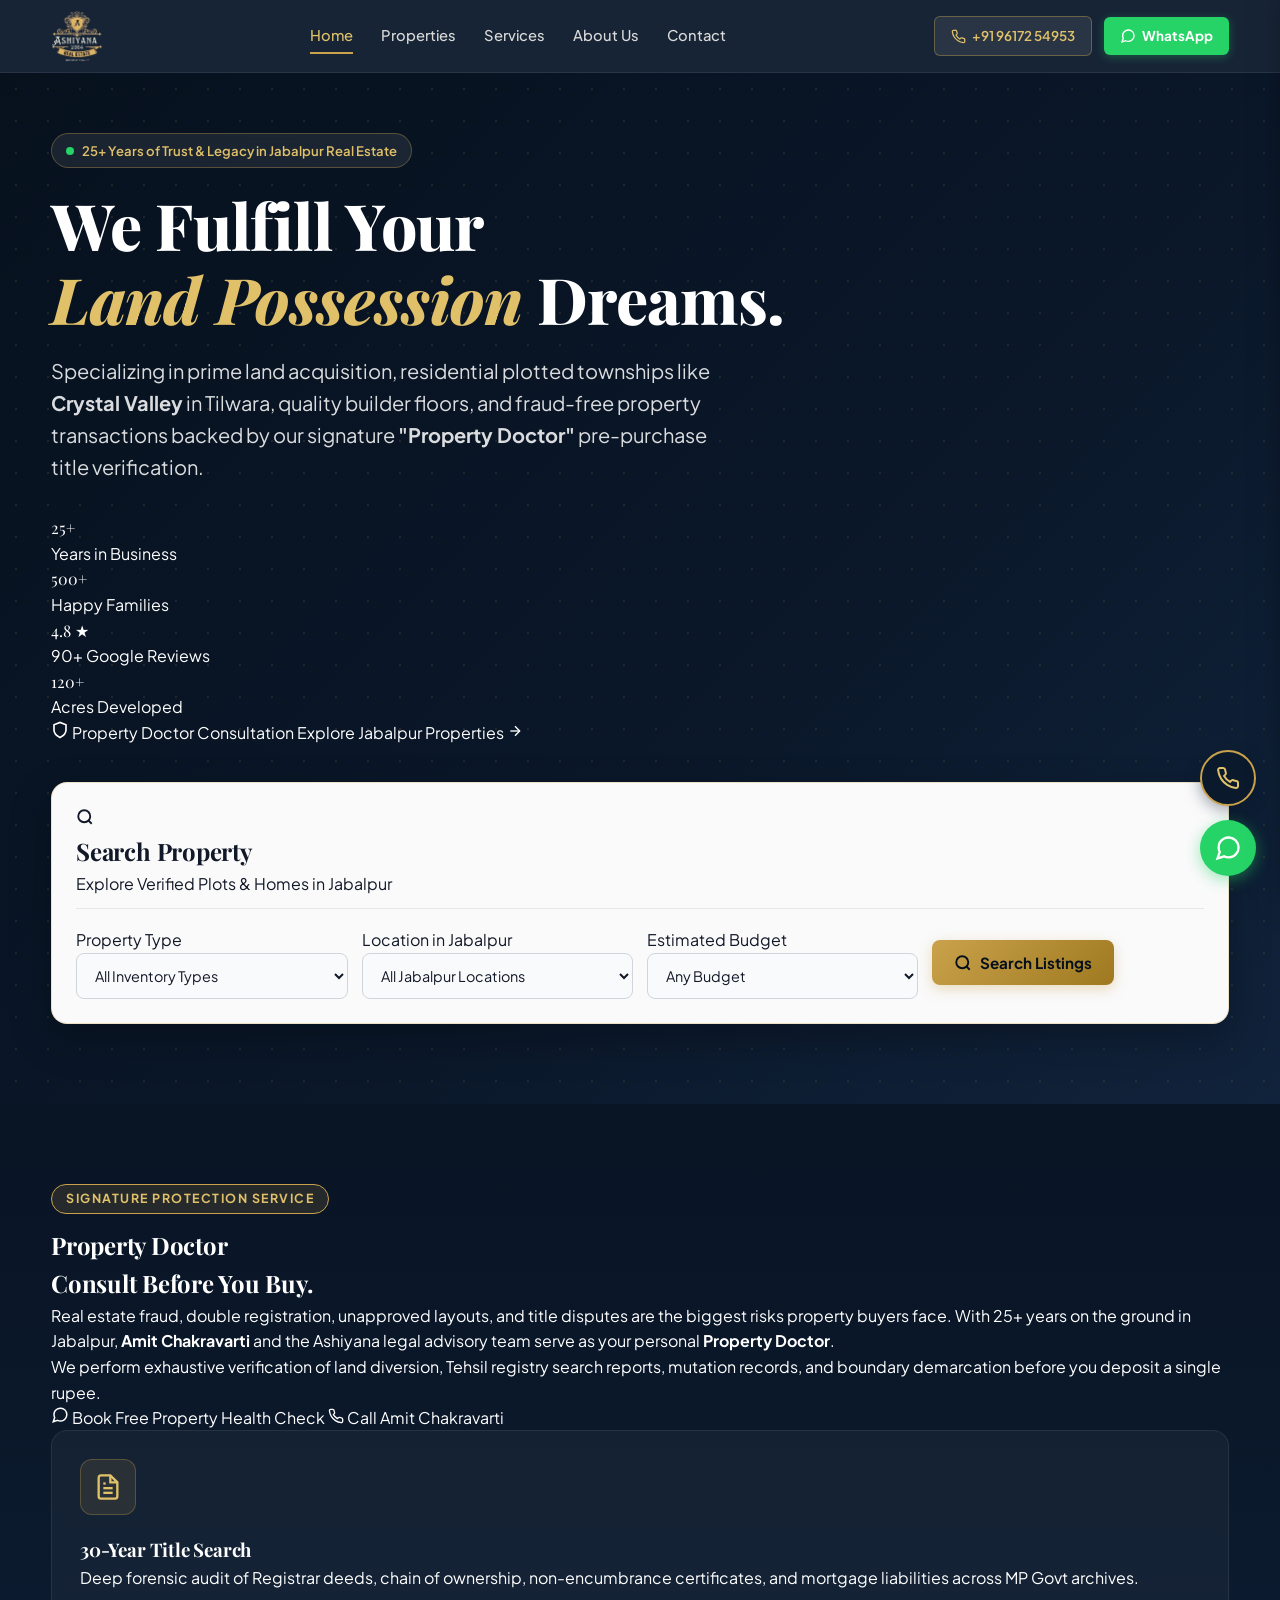
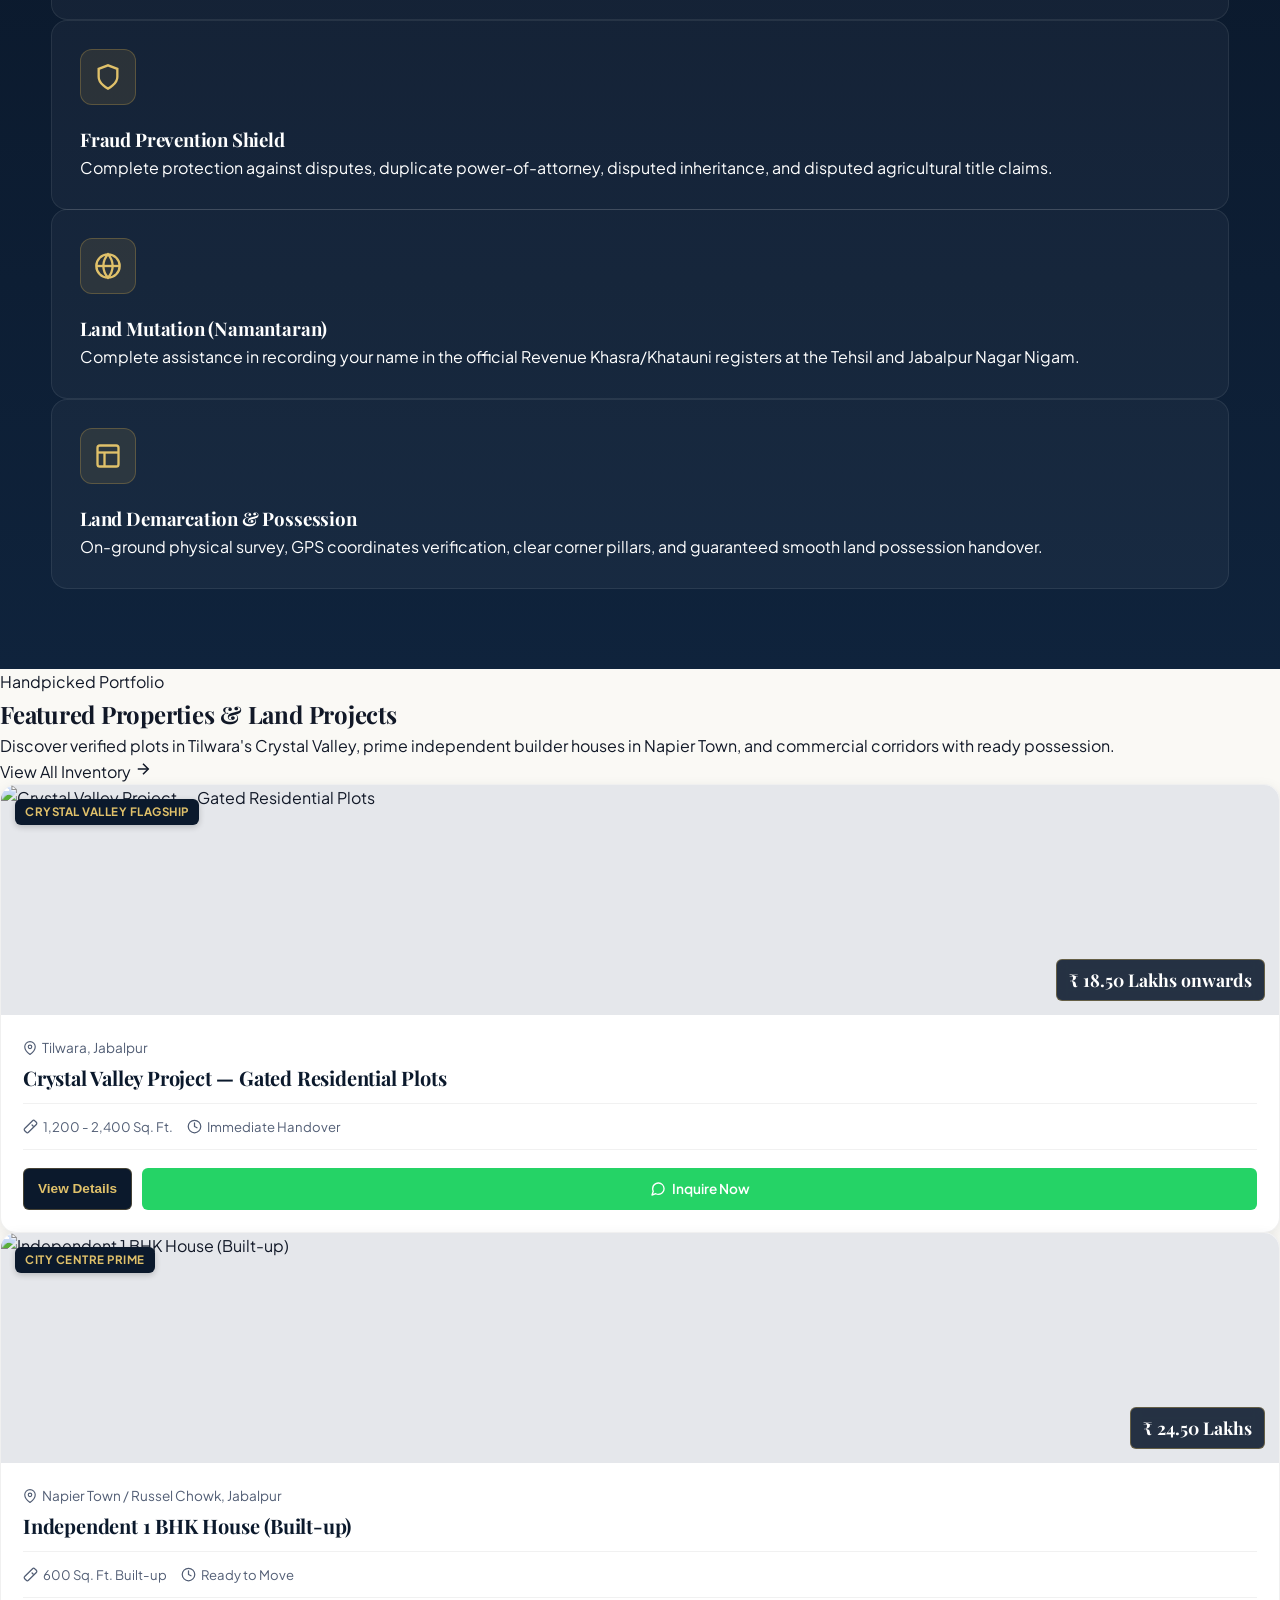
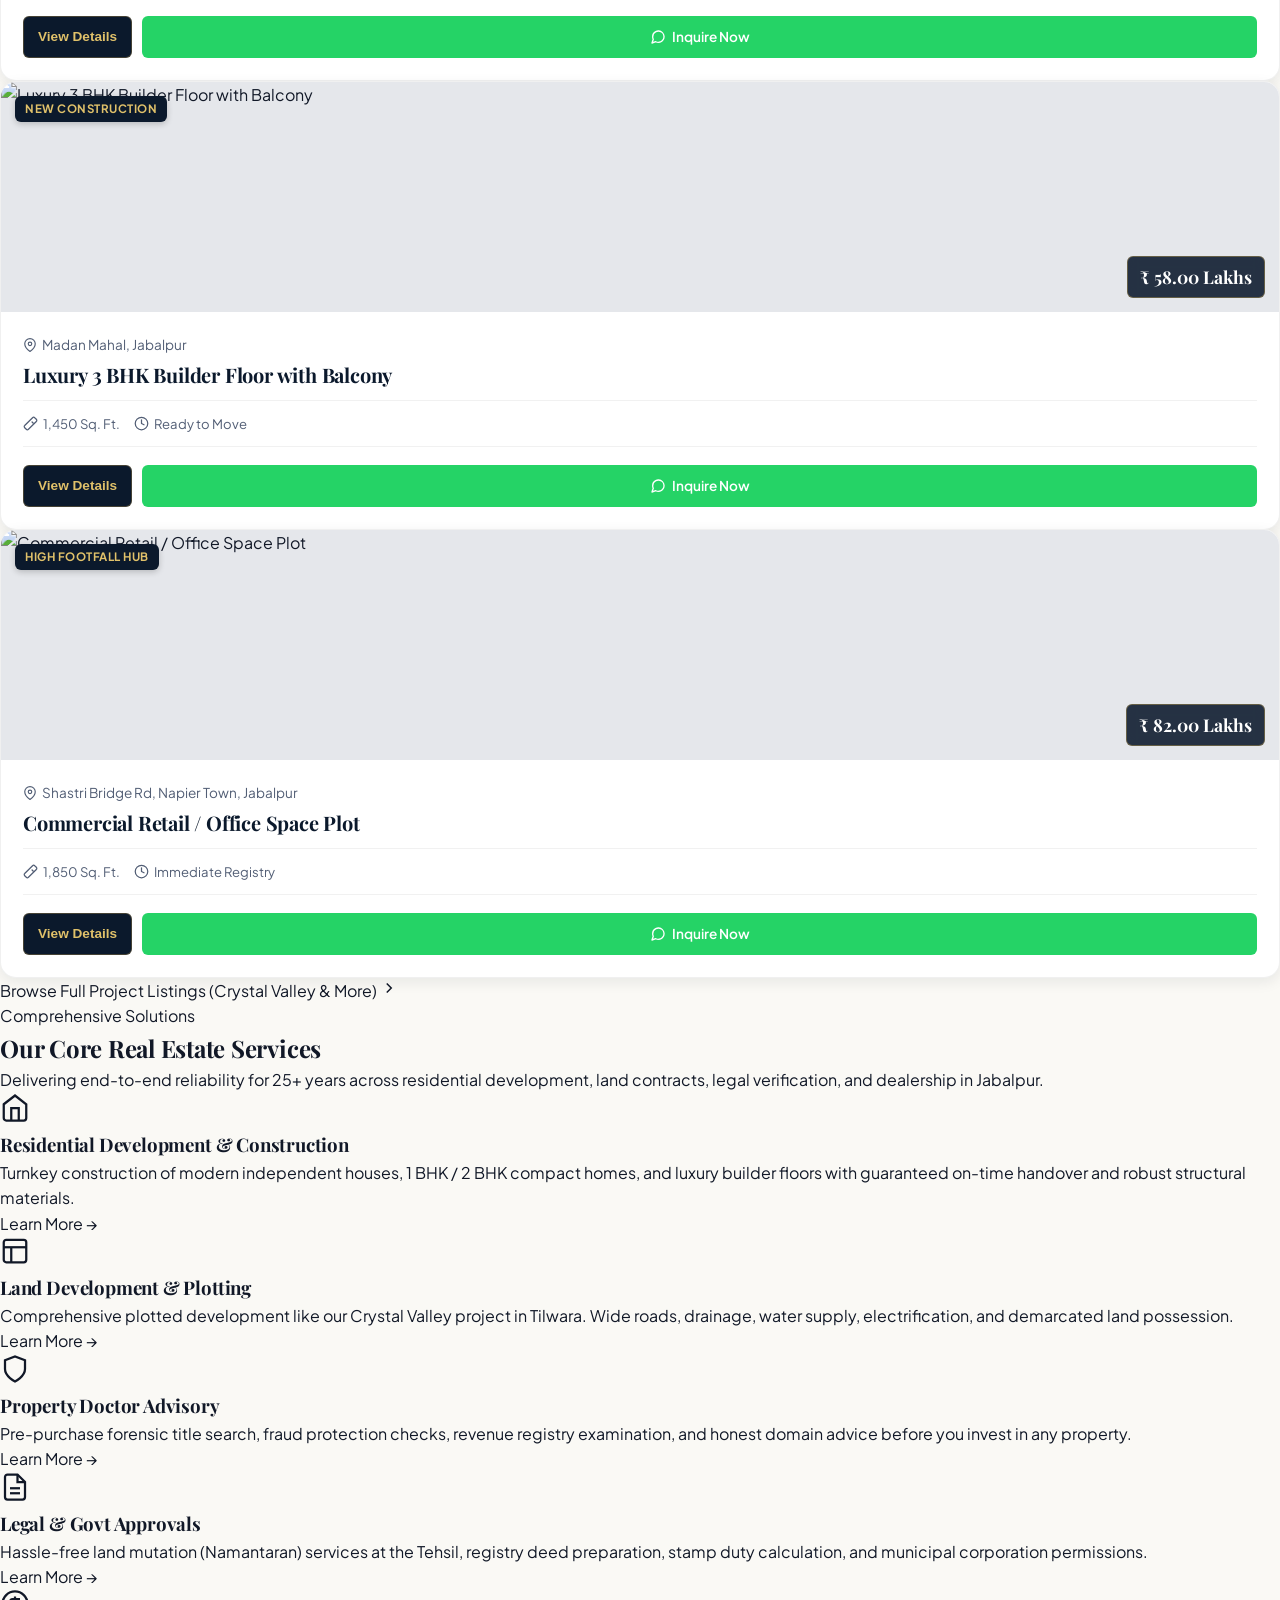
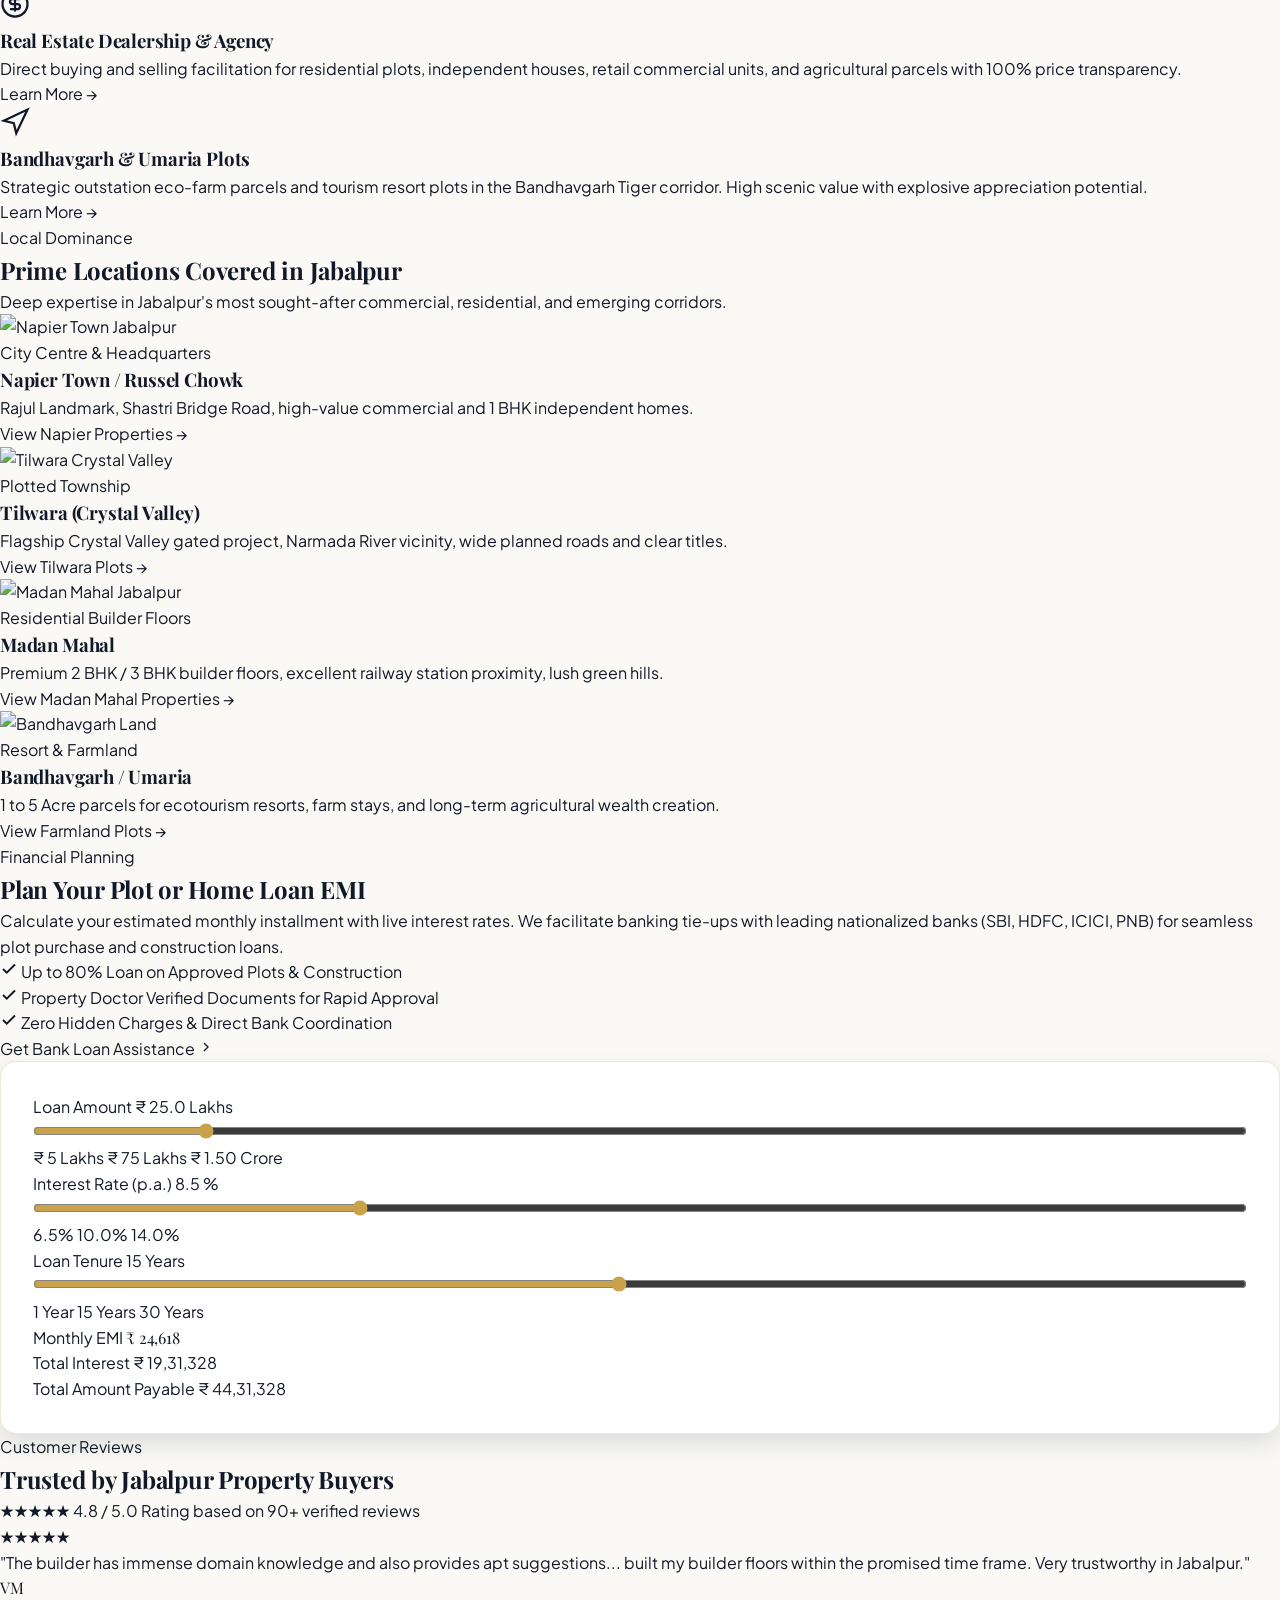
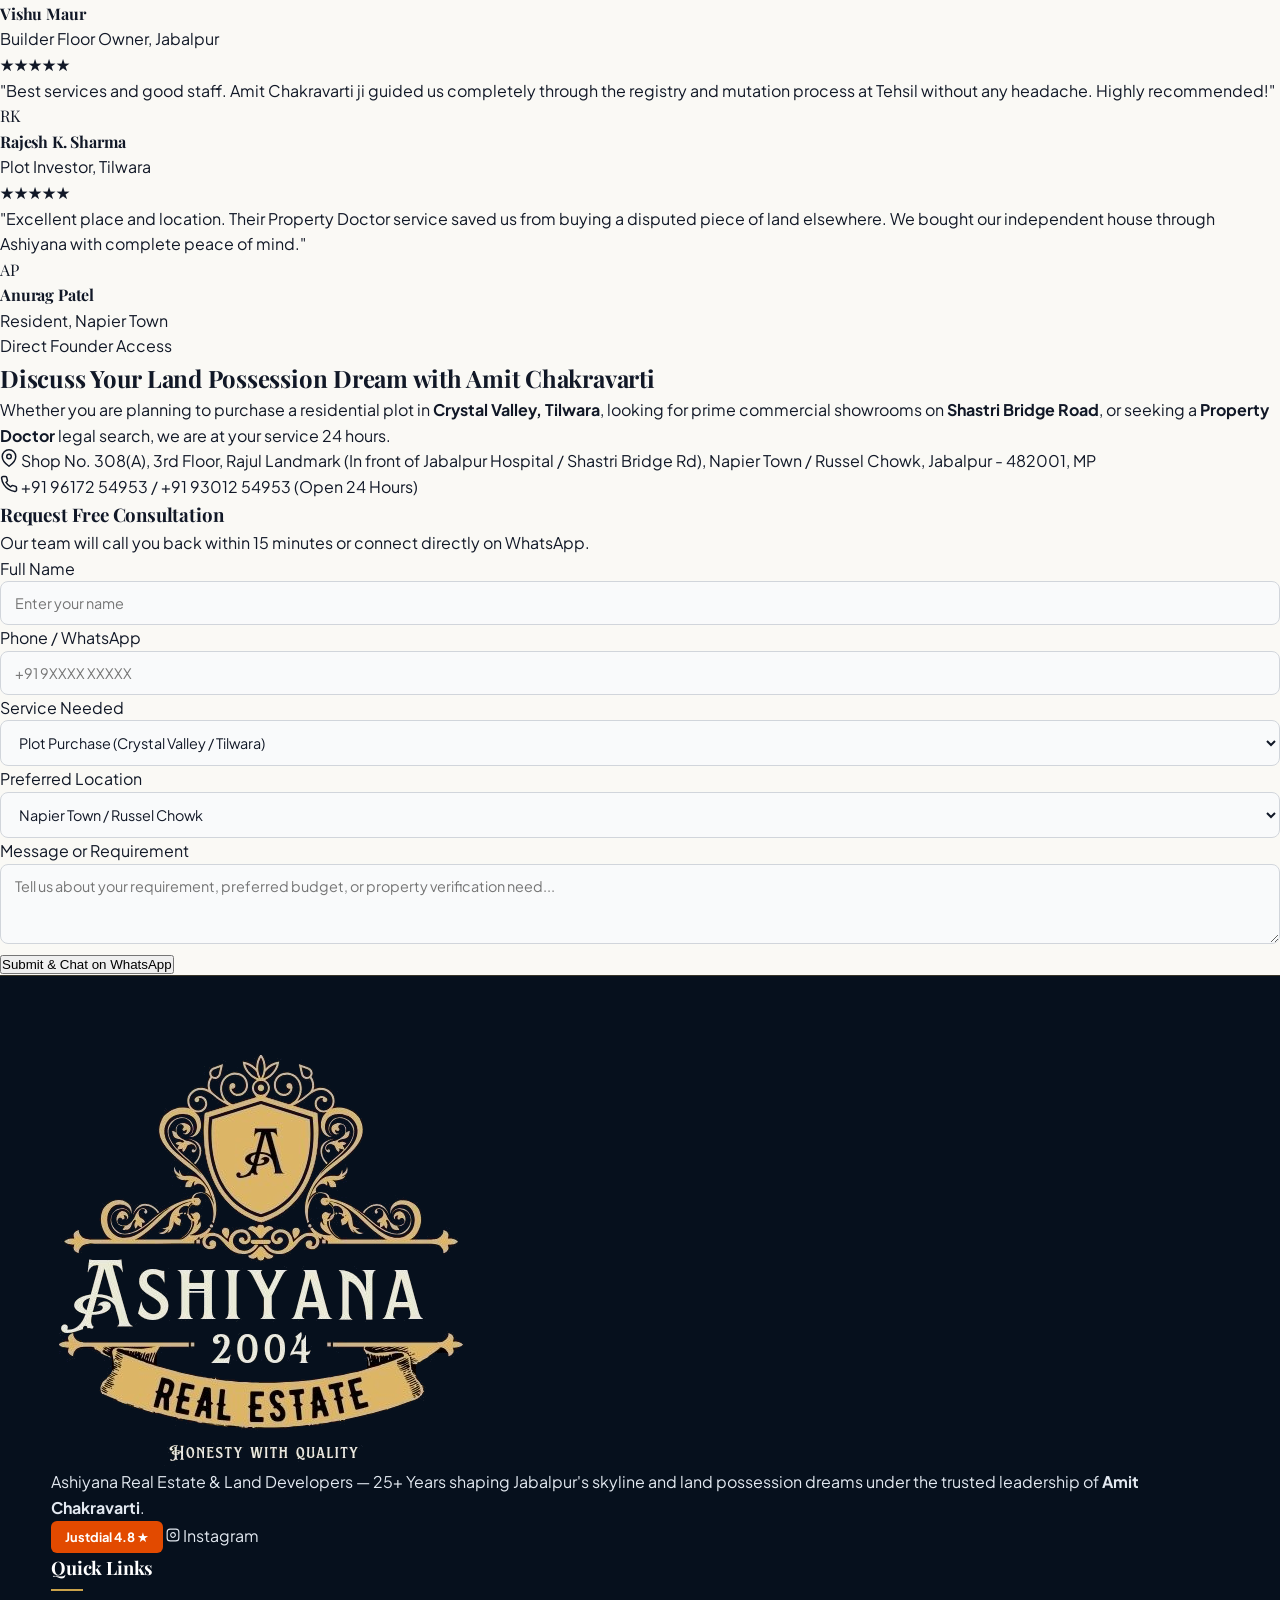
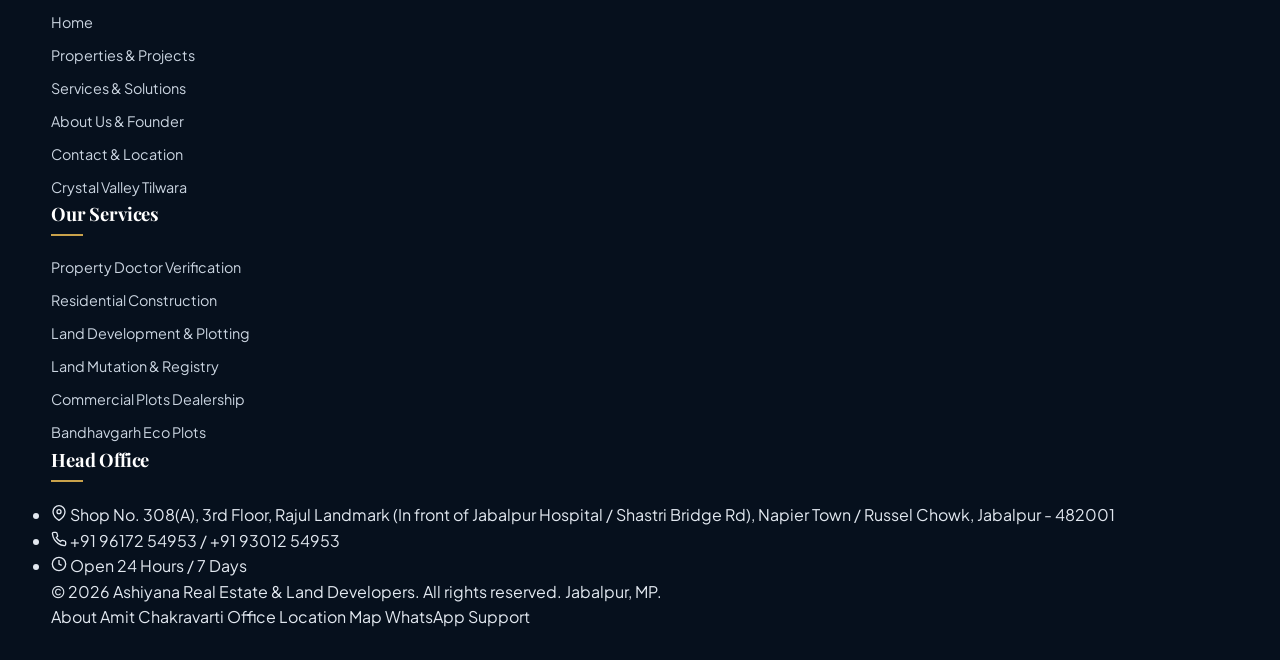
==== commit a78e6c15: "Replace search tab row with Search Property header and remove quick filters from properties page" ====
--- a/index.html
+++ b/index.html
@@ -220,11 +220,14 @@
 
             <!-- Quick Search Bar Card -->
             <div class="search-card-container">
-                <div class="search-tab-bar">
-                    <button class="search-tab active" type="button">All Properties</button>
-                    <button class="search-tab" type="button" onclick="location.href='properties.html?type=residential-plots'">Residential Plots</button>
-                    <button class="search-tab" type="button" onclick="location.href='properties.html?type=builder-floors'">Builder Floors</button>
-                    <button class="search-tab" type="button" onclick="location.href='properties.html?type=commercial'">Commercial &amp; Land</button>
+                <div class="search-header-bar mb-4 pb-3 border-b border-gray-200 flex items-center justify-between">
+                    <div class="flex items-center gap-2.5">
+                        <div class="w-8 h-8 rounded-lg bg-navy/5 text-navy flex items-center justify-center">
+                            <svg class="text-brass" width="18" height="18" viewBox="0 0 24 24" fill="none" stroke="currentColor" stroke-width="2.5"><circle cx="11" cy="11" r="8"></circle><line x1="21" y1="21" x2="16.65" y2="16.65"></line></svg>
+                        </div>
+                        <h2 class="text-lg font-bold font-display text-navy tracking-tight">Search Property</h2>
+                    </div>
+                    <span class="text-xs text-gray-500 hidden sm:inline font-medium">Explore Verified Plots &amp; Homes in Jabalpur</span>
                 </div>
 
                 <form id="hero-quick-search" class="search-form-grid">
--- a/css/ashiyana-style.css
+++ b/css/ashiyana-style.css
@@ -181,14 +181,14 @@
 }
 
 .logo-img {
-  height: 48px;
+  height: 52px;
   width: auto;
   display: block;
 }
 
 @media (max-width: 640px) {
   .logo-img {
-    height: 40px;
+    height: 44px;
   }
 }
 
@@ -495,30 +495,10 @@
   border: 1px solid rgba(201, 162, 75, 0.3);
 }
 
-.search-tab-bar {
-  display: flex;
-  gap: 10px;
+.search-header-bar {
   margin-bottom: 18px;
   border-bottom: 1px solid #E5E7EB;
   padding-bottom: 12px;
-}
-
-.search-tab {
-  background: transparent;
-  border: none;
-  font-family: var(--font-body);
-  font-size: 0.9rem;
-  font-weight: 600;
-  color: var(--ink-muted);
-  padding: 6px 14px;
-  cursor: pointer;
-  border-radius: 6px;
-  transition: var(--transition);
-}
-
-.search-tab.active {
-  background: var(--navy);
-  color: var(--brass-light);
 }
 
 .search-form-grid {
